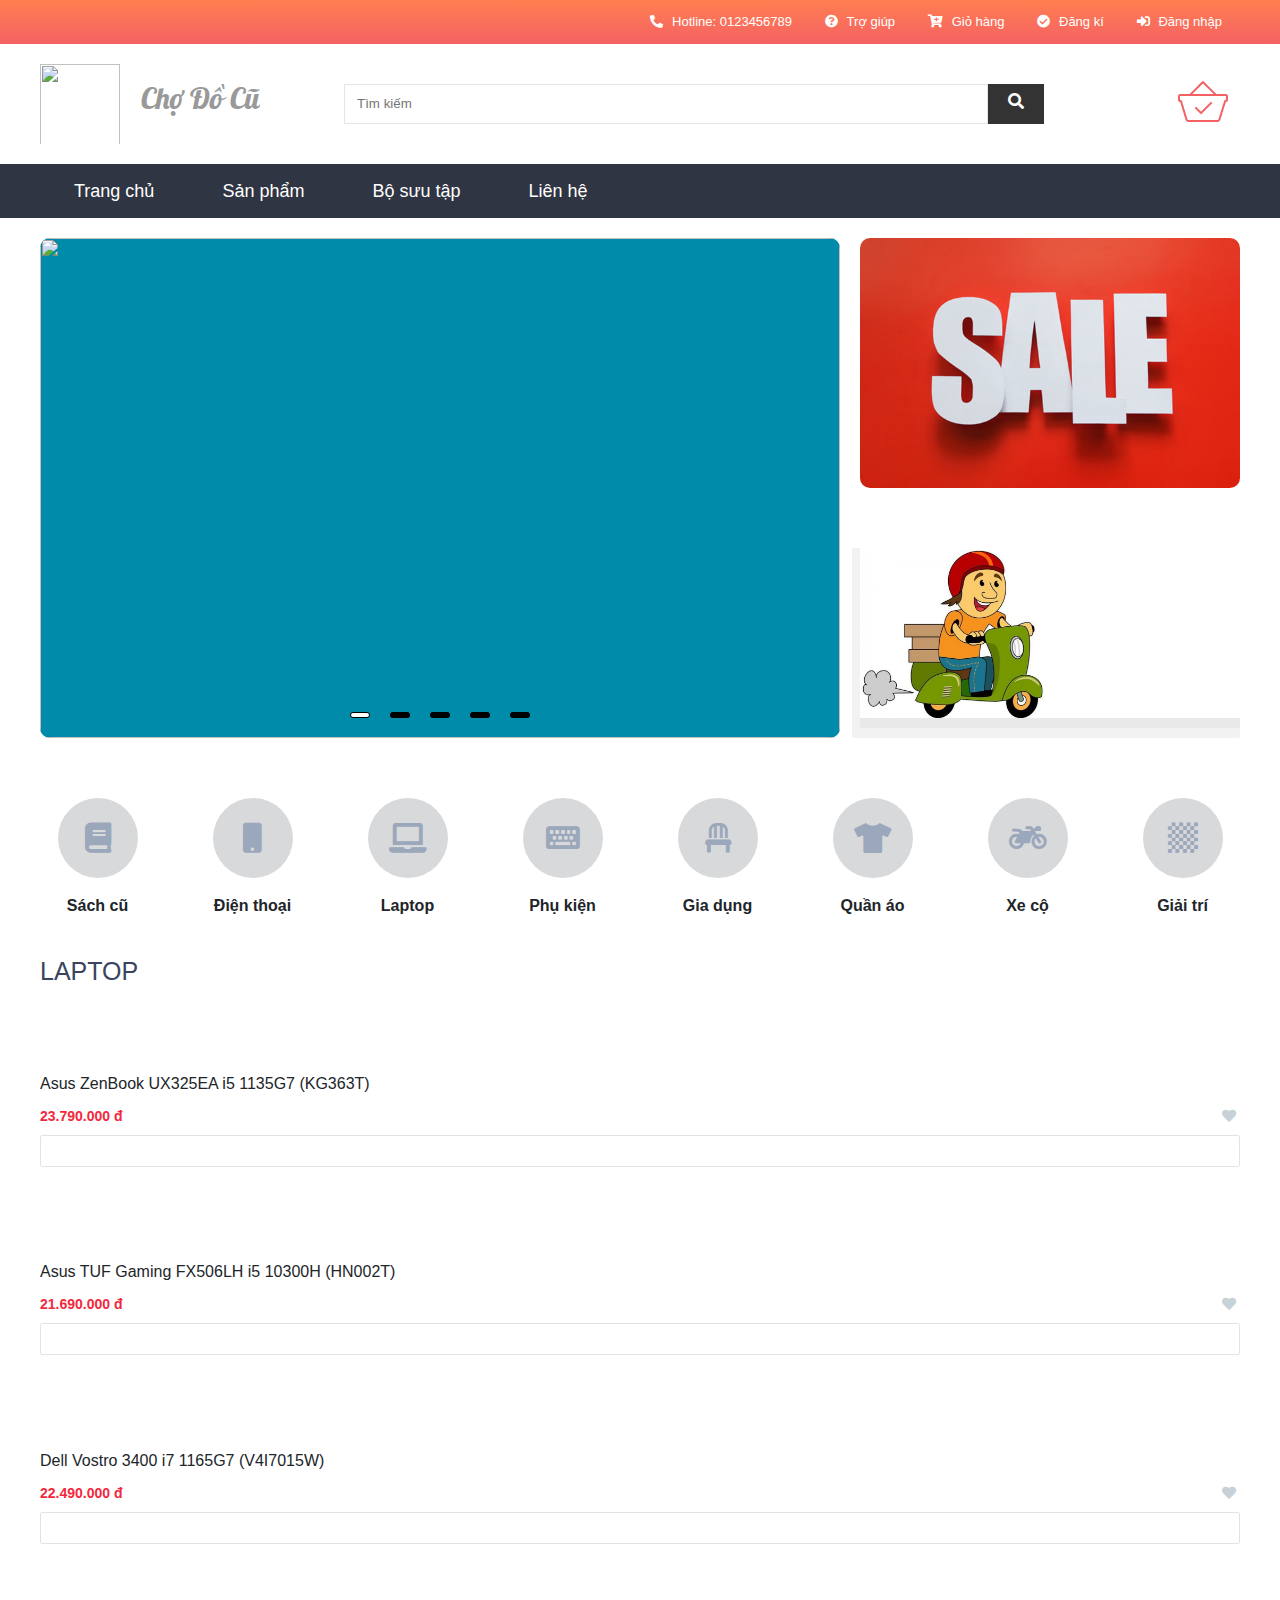
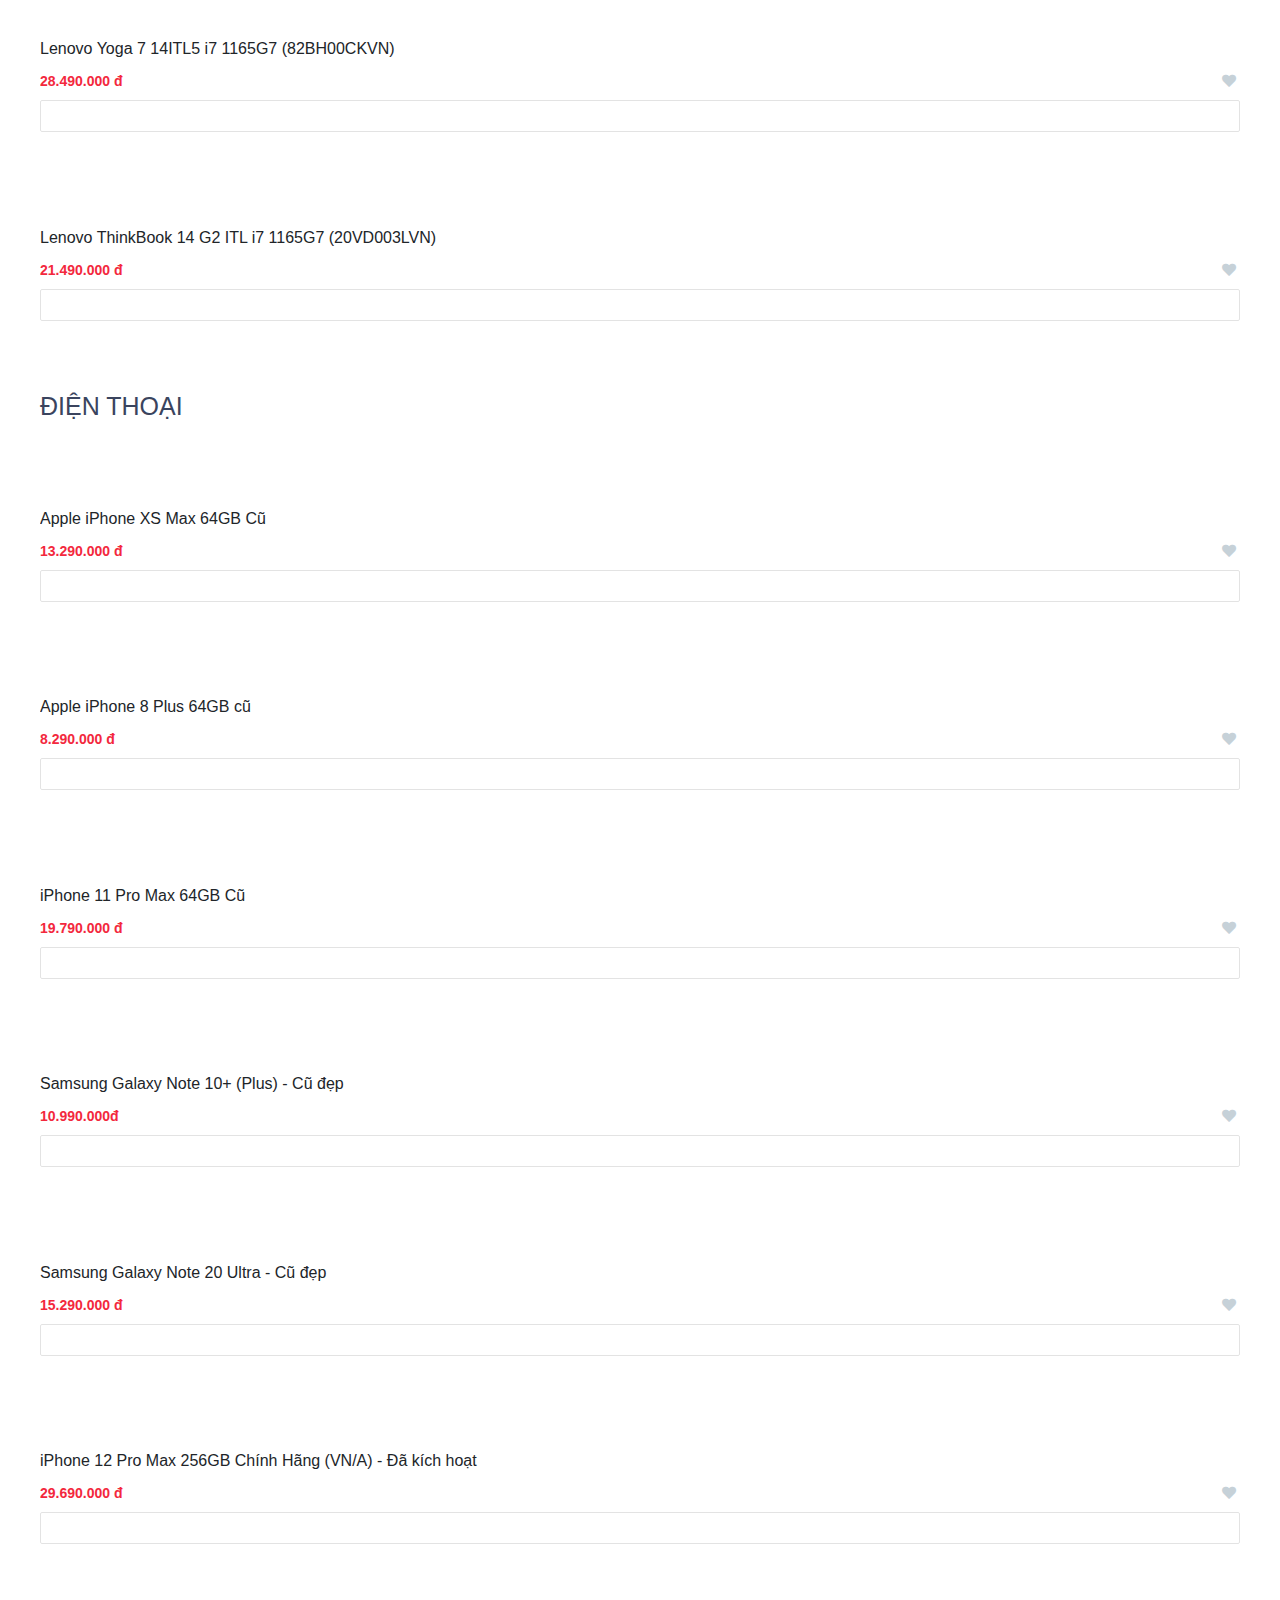
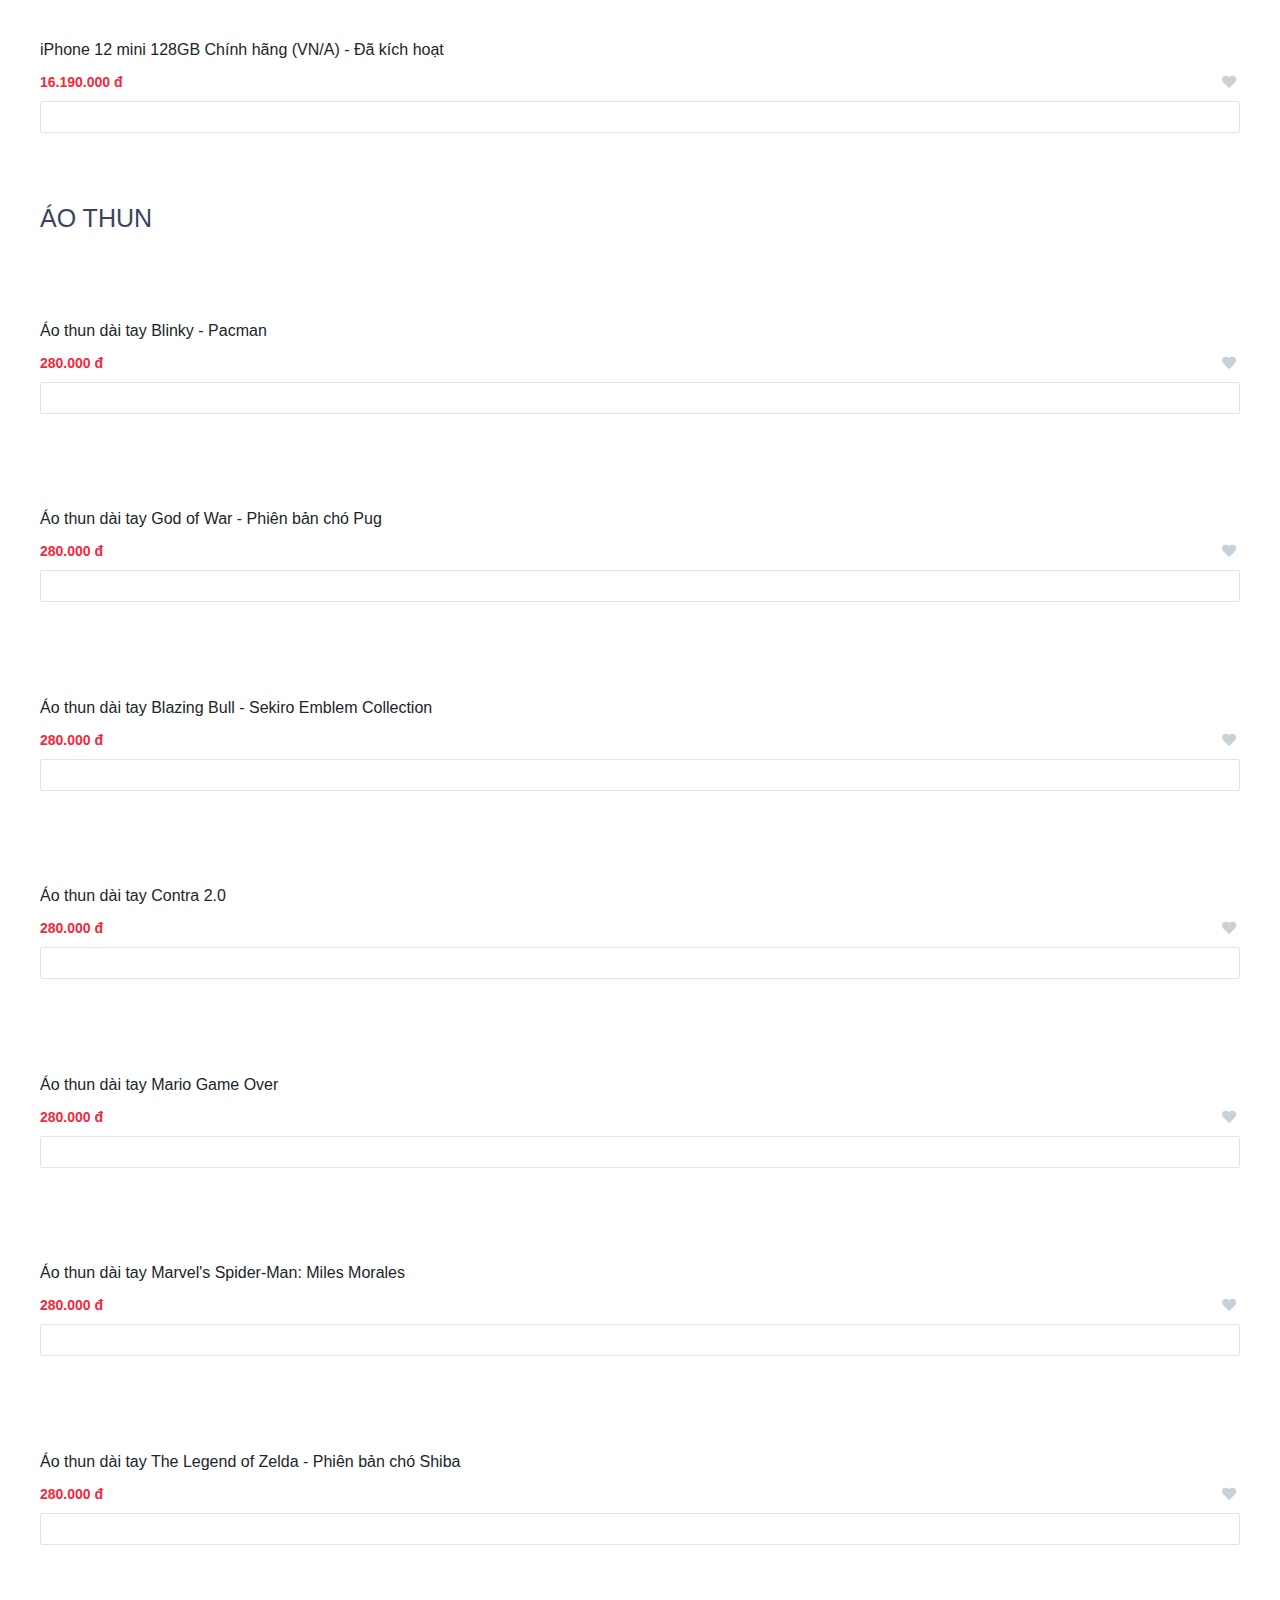
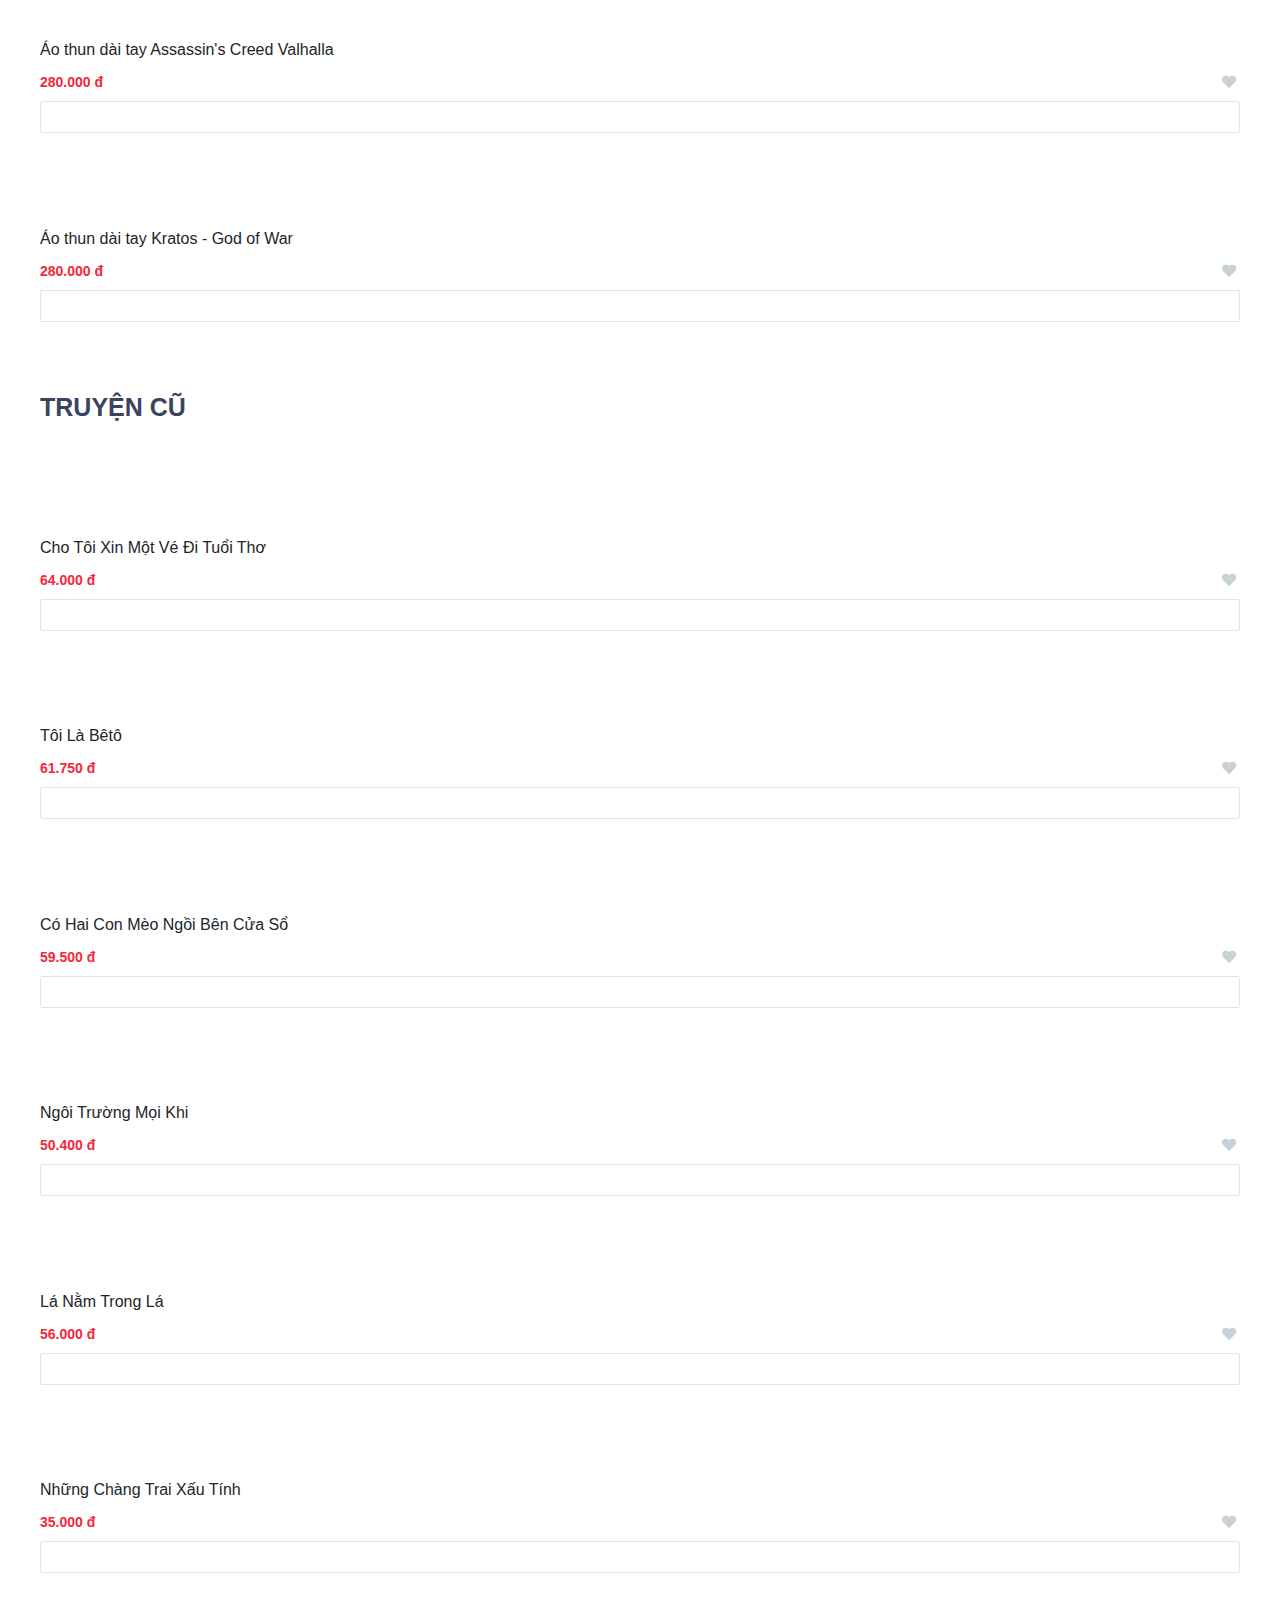
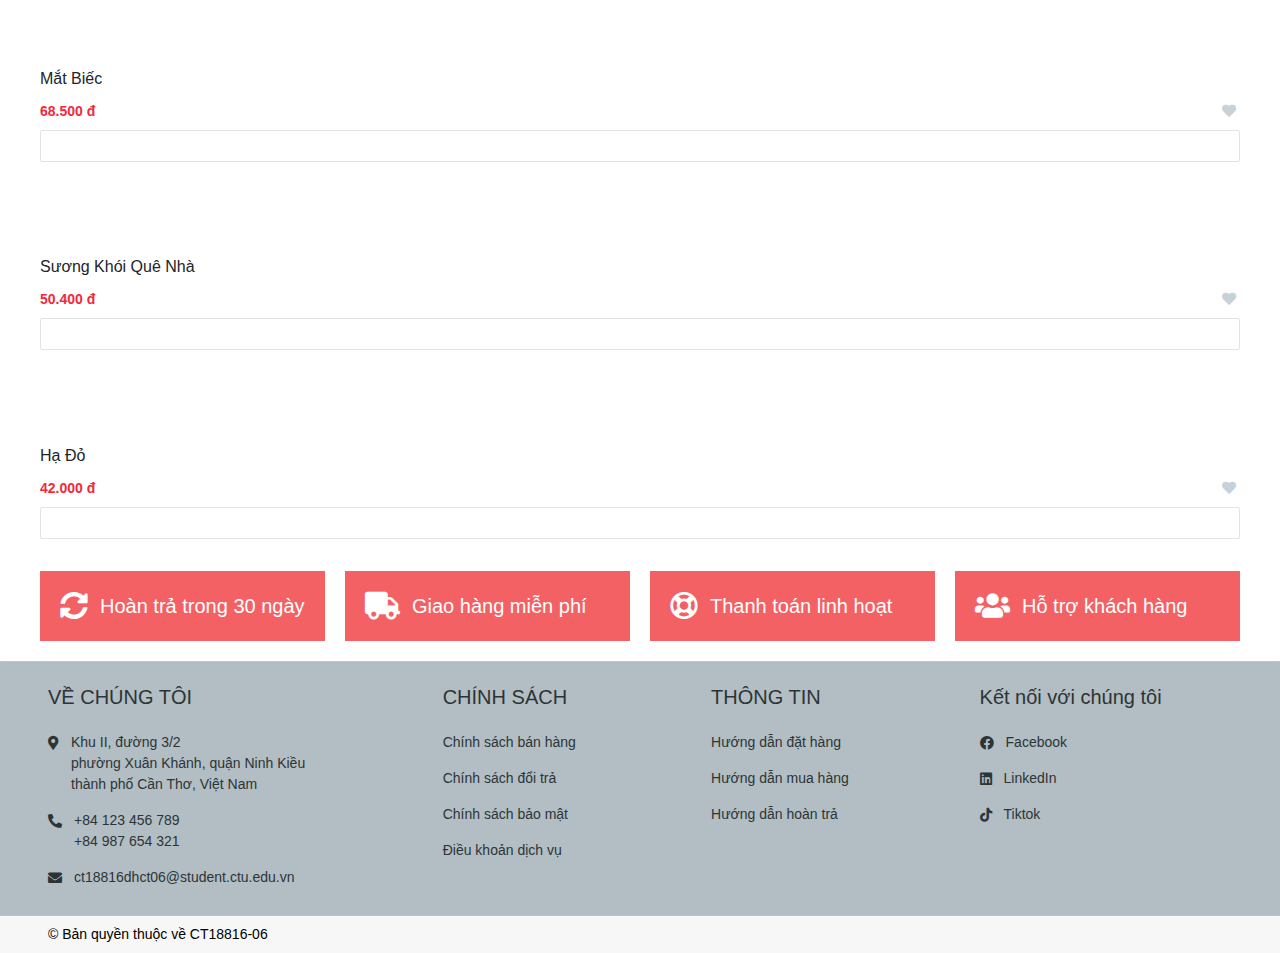
==== index.html @ df3076a7 "rename home.html" ====
<!DOCTYPE html>
<html lang="en">
    <head>
        <meta charset="UTF-8" />
        <meta http-equiv="X-UA-Compatible" content="IE=edge" />
        <meta name="viewport" content="width=device-width, initial-scale=1.0" />
        <!-- font -->
        <link
            rel="stylesheet"
            href="https://cdnjs.cloudflare.com/ajax/libs/font-awesome/5.15.1/css/all.min.css"
        />
        <link rel="preconnect" href="https://fonts.googleapis.com" />
        <link rel="preconnect" href="https://fonts.gstatic.com" crossorigin />
        <link rel="preconnect" href="https://fonts.googleapis.com" />
        <link rel="preconnect" href="https://fonts.gstatic.com" crossorigin />
        <link
            href="https://unpkg.com/boxicons@2.1.1/css/boxicons.min.css"
            rel="stylesheet"
        />
        <link
            href="https://fonts.googleapis.com/css2?family=Lobster&display=swap"
            rel="stylesheet"
        />

        <link rel="stylesheet" href="./css/home.css" />
        <link rel="stylesheet" href="./css/grid.css" />
        <link rel="stylesheet" href="./css/variable.css" />
        <link rel="stylesheet" href="./css/responsive.css" />
        <title>TRANG CHỦ</title>
    </head>
    <body>
        <div class="app">
            <div class="dropdowns">
                <div class="dropdow-overlay"></div>

                <div class="dropdow-body">
                    <div class="dropdowns-form">
                        <i class="far fa-user"></i>
                        <div>
                            <a href="./dangnhap.html">Đăng nhập</a>
                            <a href="./dangki.html">Đăng kí</a>
                        </div>
                    </div>
                    <div class="dropdowns-list">
                        <a href="./home.html" class="dropdowns-item"
                            >Trang chủ</a
                        >
                        <a href="#!" class="dropdowns-item">Sản phẩm</a>
                        <a href="#!" class="dropdowns-item">Bộ sưu tập</a>
                        <a href="#footer_id" class="dropdowns-item">Liên hệ</a>
                    </div>

                    <div class="dropdowns-footer">
                        <div class="dropdowns-footer-item">
                            <i class="fas fa-phone"></i>
                            <span>Gọi điện</span>
                        </div>
                        <div class="dropdowns-footer-item">
                            <i class="fab fa-facebook-messenger"></i>
                            <span>Nhắn tin</span>
                        </div>
                    </div>
                </div>
            </div>

            <header class="header">
                <div class="navbar">
                    <div class="container">
                        <div class="menu-mobile-icon">
                            <span></span>
                            <span></span>
                            <span></span>
                        </div>
                        <div class="navbar-content">
                            <a href="" class="navbar-item">
                                <i class="fas fa-phone-alt"></i>
                                <span> Hotline: 0123456789 </span>
                            </a>
                            <a href="" class="navbar-item">
                                <i class="fas fa-question-circle"></i>
                                <span>Trợ giúp</span>
                            </a>
                            <a href="./giohang.html" class="navbar-item">
                                <i class="fas fa-cart-plus"></i>
                                <span>Giỏ hàng</span>
                            </a>
                            <a href="./dangki.html" class="navbar-item">
                                <i class="fas fa-check-circle"></i>
                                <span>Đăng kí</span>
                            </a>
                            <a href="./dangnhap.html" class="navbar-item">
                                <i class="fas fa-sign-in-alt"></i>
                                <span>Đăng nhập</span>
                            </a>
                        </div>
                    </div>
                </div>
                <div class="container">
                    <div class="search">
                        <a href="home.html" class="logo">
                            <img src="./img/logo.jpg" alt="" />
                            <span>Chợ Đồ Cũ</span>
                        </a>
                        <div class="search-content">
                            <input type="text" placeholder="Tìm kiếm" />
                            <a href="home.html" class="search-icon">
                                <i class="fas fa-search"></i>
                            </a>
                        </div>
                        <a href="./giohang.html" class="cart"> </a>
                    </div>
                </div>
            </header>

            <div class="main">
                <div class="main-header">
                    <div class="container">
                        <div class="main-header-list">
                            <a href="#" class="main-header-item">Trang chủ</a>
                            <a href="#" class="main-header-item">Sản phẩm </a>
                            <a href="#" class="main-header-item">Bộ sưu tập</a>
                            <a href="#footer_id" class="main-header-item"
                                >Liên hệ</a
                            >
                        </div>
                    </div>
                </div>

                <div class="container slider">
                    <div class="slider-left">
                        <i class="fa fa-angle-left slider-prev"></i>
                        <ul class="slider-dots">
                            <li
                                class="slider-dots-item active"
                                data-index="0"
                            ></li>
                            <li class="slider-dots-item" data-index="1"></li>
                            <li class="slider-dots-item" data-index="2"></li>
                            <li class="slider-dots-item" data-index="3"></li>
                            <li class="slider-dots-item" data-index="4"></li>
                        </ul>

                        <div class="slider-wrapper">
                            <div class="slider-main">
                                <div class="slider-item">
                                    <img src="./img/sidebar.webp" alt="" />
                                </div>
                                <div class="slider-item">
                                    <img src="./img/slider1.jpg" alt="" />
                                </div>
                                <div class="slider-item">
                                    <img src="./img/slider6.jpg" alt="" />
                                </div>

                                <div class="slider-item">
                                    <img src="./img/slider3.jpg" alt="" />
                                </div>
                                <div class="slider-item">
                                    <img src="./img/slider4.jpg" alt="" />
                                </div>
                            </div>
                        </div>
                        <i class="fa fa-angle-right slider-next"></i>
                    </div>
                    <div class="slider-right">
                        <img
                            class="slider-right-item"
                            src="./img/slider5.jpg"
                            alt=""
                        />
                        <div class="slider-right-item">
                            <img src="./img/shipper.png" alt="" />
                        </div>
                    </div>
                </div>
                <div class="container">
                    <div class="category-list">
                        <div class="category-item">
                            <a href="#!" class="category-item-link">
                                <i class="category-item-icon fas fa-book"></i>
                            </a>
                            <span class="category-item-name">Sách cũ</span>
                        </div>
                        <div class="category-item">
                            <a href="#!" class="category-item-link">
                                <i
                                    class="category-item-icon fa fa-mobile"
                                    aria-hidden="true"
                                ></i>
                            </a>
                            <span class="category-item-name">Điện thoại</span>
                        </div>
                        <div class="category-item">
                            <a href="./danhmuc.html" class="category-item-link">
                                <i class="category-item-icon fas fa-laptop"></i>
                            </a>
                            <span class="category-item-name">Laptop</span>
                        </div>
                        <div class="category-item">
                            <a href="#!" class="category-item-link">
                                <i
                                    class="category-item-icon fas fa-keyboard"
                                ></i>
                            </a>
                            <span class="category-item-name">Phụ kiện</span>
                        </div>

                        <div class="category-item">
                            <a href="#!" class="category-item-link">
                                <i class="category-item-icon fas fa-chair"></i>
                            </a>
                            <span class="category-item-name">Gia dụng</span>
                        </div>
                        <div class="category-item">
                            <a href="#shirt" class="category-item-link">
                                <i class="category-item-icon fas fa-tshirt"></i>
                            </a>
                            <span class="category-item-name">Quần áo</span>
                        </div>
                        <div class="category-item">
                            <a href="#!" class="category-item-link">
                                <i
                                    class="category-item-icon fas fa-motorcycle"
                                ></i>
                            </a>
                            <span class="category-item-name">Xe cộ</span>
                        </div>
                        <div class="category-item">
                            <a href="#!" class="category-item-link">
                                <i
                                    class="
                                        category-item-icon
                                        fas
                                        fa-chess-board
                                    "
                                ></i>
                            </a>
                            <span class="category-item-name">Giải trí</span>
                        </div>
                    </div>

                    <div class="product">
                        <div class="pruduct-wrap" id="laptop">
                            <a href="./danhmuc.html" class="product-heading"
                                >Laptop</a
                            >
                            <div class="product-list row row-mobile">
                                <a
                                    href="./chitietsanpham.html"
                                    class="product-item col p-2-5 t-4 m-12"
                                >
                                    <img
                                        class="product-img"
                                        src="./img/asus1.jpg"
                                        alt=""
                                    />
                                    <div class="product-more">Xem thêm</div>
                                    <div class="product-content">
                                        <p class="product-name">
                                            Asus ZenBook UX325EA i5 1135G7
                                            (KG363T)
                                        </p>
                                        <span class="product-price">
                                            23.790.000 đ

                                            <span class="product-heart">
                                                <i class="fas fa-heart"></i>
                                            </span>
                                        </span>
                                    </div>

                                    <div class="product-buy">
                                        <div></div>
                                    </div>
                                </a>
                                <a
                                    href="#!"
                                    class="product-item col p-2-5 t-4 m-12"
                                >
                                    <img
                                        class="product-img"
                                        src="./img/asus2.jpg"
                                        alt=""
                                    />

                                    <div class="product-more">Xem thêm</div>
                                    <div class="product-content">
                                        <p class="product-name">
                                            Asus TUF Gaming FX506LH i5 10300H
                                            (HN002T)
                                        </p>
                                        <span class="product-price">
                                            21.690.000 đ

                                            <span class="product-heart">
                                                <i class="fas fa-heart"></i>
                                            </span>
                                        </span>
                                    </div>

                                    <div class="product-buy">
                                        <div></div>
                                    </div>
                                </a>

                                <a
                                    href="#!"
                                    class="product-item col p-2-5 t-4 m-12"
                                >
                                    <img
                                        class="product-img"
                                        src="./img/dell3.jpg"
                                        alt=""
                                    />

                                    <div class="product-more">Xem thêm</div>
                                    <div class="product-content">
                                        <p class="product-name">
                                            Dell Vostro 3400 i7 1165G7
                                            (V4I7015W)
                                        </p>
                                        <span class="product-price">
                                            22.490.000 đ

                                            <span class="product-heart">
                                                <i class="fas fa-heart"></i>
                                            </span>
                                        </span>
                                    </div>

                                    <div class="product-buy">
                                        <div></div>
                                    </div>
                                </a>
                                <a
                                    href="#!"
                                    class="product-item col p-2-5 t-4 m-12"
                                >
                                    <img
                                        class="product-img"
                                        src="./img/lnv1.jpg"
                                        alt=""
                                    />

                                    <div class="product-more">Xem thêm</div>
                                    <div class="product-content">
                                        <p class="product-name">
                                            Lenovo Yoga 7 14ITL5 i7 1165G7
                                            (82BH00CKVN)
                                        </p>
                                        <span class="product-price">
                                            28.490.000 đ

                                            <span class="product-heart">
                                                <i class="fas fa-heart"></i>
                                            </span>
                                        </span>
                                    </div>

                                    <div class="product-buy">
                                        <div></div>
                                    </div>
                                </a>
                                <a
                                    href="#!"
                                    class="product-item col p-2-5 t-4 m-12"
                                >
                                    <img
                                        class="product-img"
                                        src="./img/lnv2.jpg"
                                        alt=""
                                    />

                                    <div class="product-more">Xem thêm</div>
                                    <div class="product-content">
                                        <p class="product-name">
                                            Lenovo ThinkBook 14 G2 ITL i7 1165G7
                                            (20VD003LVN)
                                        </p>
                                        <span class="product-price">
                                            21.490.000 đ

                                            <span class="product-heart">
                                                <i class="fas fa-heart"></i>
                                            </span>
                                        </span>
                                    </div>

                                    <div class="product-buy">
                                        <div></div>
                                    </div>
                                </a>
                            </div>
                        </div>
                        <div class="pruduct-wrap" id="smartphone">
                            <a href="#!" class="product-heading">Điện thoại</a>
                            <div class="product-list row row-mobile">
                                <a
                                    href="#!"
                                    class="product-item col p-2-5 t-4 m-12"
                                >
                                    <img
                                        class="product-img"
                                        src="./img/dt1.jpg"
                                        alt=""
                                    />
                                    <div class="product-more">Xem thêm</div>
                                    <div class="product-content">
                                        <p class="product-name">
                                            Apple iPhone XS Max 64GB Cũ
                                        </p>
                                        <span class="product-price">
                                            13.290.000 đ

                                            <span class="product-heart">
                                                <i class="fas fa-heart"></i>
                                            </span>
                                        </span>
                                    </div>

                                    <div class="product-buy">
                                        <div></div>
                                    </div>
                                </a>
                                <a
                                    href="#!"
                                    class="product-item col p-2-5 t-4 m-12"
                                >
                                    <img
                                        class="product-img"
                                        src="./img/dt2.jpg"
                                        alt=""
                                    />

                                    <div class="product-more">Xem thêm</div>
                                    <div class="product-content">
                                        <p class="product-name">
                                            Apple iPhone 8 Plus 64GB cũ
                                        </p>
                                        <span class="product-price">
                                            8.290.000 đ

                                            <span class="product-heart">
                                                <i class="fas fa-heart"></i>
                                            </span>
                                        </span>
                                    </div>
                                    <div class="product-buy">
                                        <div></div>
                                    </div>
                                </a>
                                <a
                                    href="#!"
                                    class="product-item col p-2-5 t-4 m-12"
                                >
                                    <img
                                        class="product-img"
                                        src="./img/dt3.webp"
                                        alt=""
                                    />

                                    <div class="product-more">Xem thêm</div>
                                    <div class="product-content">
                                        <p class="product-name">
                                            iPhone 11 Pro Max 64GB Cũ
                                        </p>
                                        <span class="product-price">
                                            19.790.000 đ

                                            <span class="product-heart">
                                                <i class="fas fa-heart"></i>
                                            </span>
                                        </span>
                                    </div>

                                    <div class="product-buy">
                                        <div></div>
                                    </div>
                                </a>
                                <a
                                    href="#!"
                                    class="product-item col p-2-5 t-4 m-12"
                                >
                                    <img
                                        class="product-img"
                                        src="./img/dt4.png"
                                        alt=""
                                    />

                                    <div class="product-more">Xem thêm</div>
                                    <div class="product-content">
                                        <p class="product-name">
                                            Samsung Galaxy Note 10+ (Plus) - Cũ
                                            đẹp
                                        </p>
                                        <span class="product-price">
                                            10.990.000đ

                                            <span class="product-heart">
                                                <i class="fas fa-heart"></i>
                                            </span>
                                        </span>
                                    </div>

                                    <div class="product-buy">
                                        <div></div>
                                    </div>
                                </a>
                                <a
                                    href="#!"
                                    class="product-item col p-2-5 t-4 m-12"
                                >
                                    <img
                                        class="product-img"
                                        src="./img/dt5.jpg"
                                        alt=""
                                    />

                                    <div class="product-more">Xem thêm</div>
                                    <div class="product-content">
                                        <p class="product-name">
                                            Samsung Galaxy Note 20 Ultra - Cũ
                                            đẹp
                                        </p>
                                        <span class="product-price">
                                            15.290.000 đ

                                            <span class="product-heart">
                                                <i class="fas fa-heart"></i>
                                            </span>
                                        </span>
                                    </div>

                                    <div class="product-buy">
                                        <div></div>
                                    </div>
                                </a>

                                <a
                                    href="#!"
                                    class="product-item col p-2-5 t-4 m-12"
                                >
                                    <img
                                        class="product-img"
                                        src="./img/dt6.webp"
                                        alt=""
                                    />

                                    <div class="product-more">Xem thêm</div>
                                    <div class="product-content">
                                        <p class="product-name">
                                            iPhone 12 Pro Max 256GB Chính Hãng
                                            (VN/A) - Đã kích hoạt
                                        </p>
                                        <span class="product-price">
                                            29.690.000 đ

                                            <span class="product-heart">
                                                <i class="fas fa-heart"></i>
                                            </span>
                                        </span>
                                    </div>

                                    <div class="product-buy">
                                        <div></div>
                                    </div>
                                </a>
                                <a
                                    href="#!"
                                    class="product-item col p-2-5 t-4 m-12"
                                >
                                    <img
                                        class="product-img"
                                        src="./img/dt7.jpg"
                                        alt=""
                                    />

                                    <div class="product-more">Xem thêm</div>
                                    <div class="product-content">
                                        <p class="product-name">
                                            iPhone 12 mini 128GB Chính hãng
                                            (VN/A) - Đã kích hoạt
                                        </p>
                                        <span class="product-price">
                                            16.190.000 đ

                                            <span class="product-heart">
                                                <i class="fas fa-heart"></i>
                                            </span>
                                        </span>
                                    </div>

                                    <div class="product-buy">
                                        <div></div>
                                    </div>
                                </a>
                            </div>
                        </div>
                        <div class="pruduct-wrap" id="shirt">
                            <a href="#!" class="product-heading">Áo thun</a>
                            <div class="product-list row row-mobile">
                                <a
                                    href="#!"
                                    class="product-item col p-2-5 t-4 m-12"
                                >
                                    <img
                                        class="product-img"
                                        src="./img/ao1.jpg"
                                        alt=""
                                    />
                                    <div class="product-more">Xem thêm</div>
                                    <div class="product-content">
                                        <p class="product-name">
                                            Áo thun dài tay Blinky - Pacman
                                        </p>
                                        <span class="product-price">
                                            280.000 đ

                                            <span class="product-heart">
                                                <i class="fas fa-heart"></i>
                                            </span>
                                        </span>
                                    </div>

                                    <div class="product-buy">
                                        <div></div>
                                    </div>
                                </a>
                                <a
                                    href="#!"
                                    class="product-item col p-2-5 t-4 m-12"
                                >
                                    <img
                                        class="product-img"
                                        src="./img/ao2.jpg"
                                        alt=""
                                    />

                                    <div class="product-more">Xem thêm</div>
                                    <div class="product-content">
                                        <p class="product-name">
                                            Áo thun dài tay God of War - Phiên
                                            bản chó Pug
                                        </p>
                                        <span class="product-price">
                                            280.000 đ

                                            <span class="product-heart">
                                                <i class="fas fa-heart"></i>
                                            </span>
                                        </span>
                                    </div>

                                    <div class="product-buy">
                                        <div></div>
                                    </div>
                                </a>
                                <a
                                    href="#!"
                                    class="product-item col p-2-5 t-4 m-12"
                                >
                                    <img
                                        class="product-img"
                                        src="./img/ao3.jpg"
                                        alt=""
                                    />

                                    <div class="product-more">Xem thêm</div>
                                    <div class="product-content">
                                        <p class="product-name">
                                            Áo thun dài tay Blazing Bull -
                                            Sekiro Emblem Collection
                                        </p>
                                        <span class="product-price">
                                            280.000 đ

                                            <span class="product-heart">
                                                <i class="fas fa-heart"></i>
                                            </span>
                                        </span>
                                    </div>

                                    <div class="product-buy">
                                        <div></div>
                                    </div>
                                </a>
                                <a
                                    href="#!"
                                    class="product-item col p-2-5 t-4 m-12"
                                >
                                    <img
                                        class="product-img"
                                        src="./img/ao4.jpg"
                                        alt=""
                                    />

                                    <div class="product-more">Xem thêm</div>
                                    <div class="product-content">
                                        <p class="product-name">
                                            Áo thun dài tay Contra 2.0
                                        </p>
                                        <span class="product-price">
                                            280.000 đ

                                            <span class="product-heart">
                                                <i class="fas fa-heart"></i>
                                            </span>
                                        </span>
                                    </div>

                                    <div class="product-buy">
                                        <div></div>
                                    </div>
                                </a>
                                <a
                                    href="#!"
                                    class="product-item col p-2-5 t-4 m-12"
                                >
                                    <img
                                        class="product-img"
                                        src="./img/ao5.jpg"
                                        alt=""
                                    />

                                    <div class="product-more">Xem thêm</div>
                                    <div class="product-content">
                                        <p class="product-name">
                                            Áo thun dài tay Mario Game Over
                                        </p>
                                        <span class="product-price">
                                            280.000 đ

                                            <span class="product-heart">
                                                <i class="fas fa-heart"></i>
                                            </span>
                                        </span>
                                    </div>
                                    <div class="product-buy">
                                        <div></div>
                                    </div>
                                </a>

                                <a
                                    href="#!"
                                    class="product-item col p-2-5 t-4 m-12"
                                >
                                    <img
                                        class="product-img"
                                        src="./img/ao7.jpg"
                                        alt=""
                                    />

                                    <div class="product-more">Xem thêm</div>
                                    <div class="product-content">
                                        <p class="product-name">
                                            Áo thun dài tay Marvel's Spider-Man:
                                            Miles Morales
                                        </p>
                                        <span class="product-price">
                                            280.000 đ

                                            <span class="product-heart">
                                                <i class="fas fa-heart"></i>
                                            </span>
                                        </span>
                                    </div>

                                    <div class="product-buy">
                                        <div></div>
                                    </div>
                                </a>
                                <a
                                    href="#!"
                                    class="product-item col p-2-5 t-4 m-12"
                                >
                                    <img
                                        class="product-img"
                                        src="./img/ao8.jpg"
                                        alt=""
                                    />

                                    <div class="product-more">Xem thêm</div>
                                    <div class="product-content">
                                        <p class="product-name">
                                            Áo thun dài tay The Legend of Zelda
                                            - Phiên bản chó Shiba
                                        </p>
                                        <span class="product-price">
                                            280.000 đ

                                            <span class="product-heart">
                                                <i class="fas fa-heart"></i>
                                            </span>
                                        </span>
                                    </div>
                                    <div class="product-buy">
                                        <div></div>
                                    </div>
                                </a>
                                <a
                                    href="#!"
                                    class="product-item col p-2-5 t-4 m-12"
                                >
                                    <img
                                        class="product-img"
                                        src="./img/ao9.jpg"
                                        alt=""
                                    />

                                    <div class="product-more">Xem thêm</div>
                                    <div class="product-content">
                                        <p class="product-name">
                                            Áo thun dài tay Assassin's Creed
                                            Valhalla
                                        </p>
                                        <span class="product-price">
                                            280.000 đ

                                            <span class="product-heart">
                                                <i class="fas fa-heart"></i>
                                            </span>
                                        </span>
                                    </div>

                                    <div class="product-buy">
                                        <div></div>
                                    </div>
                                </a>
                                <a
                                    href="#!"
                                    class="product-item col p-2-5 t-4 m-12"
                                >
                                    <img
                                        class="product-img"
                                        src="./img/ao10.jpg"
                                        alt=""
                                    />

                                    <div class="product-more">Xem thêm</div>
                                    <div class="product-content">
                                        <p class="product-name">
                                            Áo thun dài tay Kratos - God of War
                                        </p>
                                        <span class="product-price">
                                            280.000 đ

                                            <span class="product-heart">
                                                <i class="fas fa-heart"></i>
                                            </span>
                                        </span>
                                    </div>
                                    <div class="product-buy">
                                        <div></div>
                                    </div>
                                </a>
                            </div>
                        </div>
                        <div class="pruduct-wrap" id="book">
                            <h1 class="product-heading">Truyện cũ</h1>
                            <div class="product-list row row-mobile">
                                <a
                                    href="#!"
                                    class="product-item col p-2-5 t-4 m-12"
                                >
                                    <img
                                        class="product-img"
                                        src="./img/sach1.webp"
                                        alt=""
                                    />

                                    <div class="product-more">Xem thêm</div>
                                    <div class="product-content">
                                        <p class="product-name">
                                            Cho Tôi Xin Một Vé Đi Tuổi Thơ
                                        </p>
                                        <span class="product-price">
                                            64.000 đ

                                            <span class="product-heart">
                                                <i class="fas fa-heart"></i>
                                            </span>
                                        </span>
                                    </div>

                                    <div class="product-buy">
                                        <div></div>
                                    </div>
                                </a>

                                <a
                                    href="#!"
                                    class="product-item col p-2-5 t-4 m-12"
                                >
                                    <img
                                        class="product-img"
                                        src="./img/sach2.webp"
                                        alt=""
                                    />

                                    <div class="product-more">Xem thêm</div>
                                    <div class="product-content">
                                        <p class="product-name">Tôi Là Bêtô</p>
                                        <span class="product-price">
                                            61.750 đ

                                            <span class="product-heart">
                                                <i class="fas fa-heart"></i>
                                            </span>
                                        </span>
                                    </div>
                                    <div class="product-buy">
                                        <div></div>
                                    </div>
                                </a>
                                <a
                                    href="#!"
                                    class="product-item col p-2-5 t-4 m-12"
                                >
                                    <img
                                        class="product-img"
                                        src="./img/sach3.webp"
                                        alt=""
                                    />

                                    <div class="product-more">Xem thêm</div>
                                    <div class="product-content">
                                        <p class="product-name">
                                            Có Hai Con Mèo Ngồi Bên Cửa Sổ
                                        </p>
                                        <span class="product-price">
                                            59.500 đ

                                            <span class="product-heart">
                                                <i class="fas fa-heart"></i>
                                            </span>
                                        </span>
                                    </div>
                                    <div class="product-buy">
                                        <div></div>
                                    </div>
                                </a>
                                <a
                                    href="#!"
                                    class="product-item col p-2-5 t-4 m-12"
                                >
                                    <img
                                        class="product-img"
                                        src="./img/sach5.webp"
                                        alt=""
                                    />

                                    <div class="product-more">Xem thêm</div>
                                    <div class="product-content">
                                        <p class="product-name">
                                            Ngôi Trường Mọi Khi
                                        </p>
                                        <span class="product-price">
                                            50.400 đ

                                            <span class="product-heart">
                                                <i class="fas fa-heart"></i>
                                            </span>
                                        </span>
                                    </div>

                                    <div class="product-buy">
                                        <div></div>
                                    </div>
                                </a>
                                <a
                                    href="#!"
                                    class="product-item col p-2-5 t-4 m-12"
                                >
                                    <img
                                        class="product-img"
                                        src="./img/sach6.webp"
                                        alt=""
                                    />

                                    <div class="product-more">Xem thêm</div>
                                    <div class="product-content">
                                        <p class="product-name">
                                            Lá Nằm Trong Lá
                                        </p>
                                        <span class="product-price">
                                            56.000 đ

                                            <span class="product-heart">
                                                <i class="fas fa-heart"></i>
                                            </span>
                                        </span>
                                    </div>

                                    <div class="product-buy">
                                        <div></div>
                                    </div>
                                    <a
                                        href="#!"
                                        class="product-item col p-2-5 t-4 m-12"
                                    >
                                        <img
                                            class="product-img"
                                            src="./img/sach7.webp"
                                            alt=""
                                        />
                                        <div class="product-more">Xem thêm</div>
                                        <div class="product-content">
                                            <p class="product-name">
                                                Những Chàng Trai Xấu Tính
                                            </p>
                                            <span class="product-price">
                                                35.000 đ

                                                <span class="product-heart">
                                                    <i class="fas fa-heart"></i>
                                                </span>
                                            </span>
                                        </div>

                                        <div class="product-buy">
                                            <div></div>
                                        </div>
                                    </a>
                                    <a
                                        href="#!"
                                        class="product-item col p-2-5 t-4 m-12"
                                    >
                                        <img
                                            class="product-img"
                                            src="./img/sach8.webp"
                                            alt=""
                                        />

                                        <div class="product-more">Xem thêm</div>
                                        <div class="product-content">
                                            <p class="product-name">Mắt Biếc</p>
                                            <span class="product-price">
                                                68.500 đ

                                                <span class="product-heart">
                                                    <i class="fas fa-heart"></i>
                                                </span>
                                            </span>
                                        </div>

                                        <div class="product-buy">
                                            <div></div>
                                        </div>
                                    </a>
                                    <a
                                        href="#!"
                                        class="product-item col p-2-5 t-4 m-12"
                                    >
                                        <img
                                            class="product-img"
                                            src="./img/sach9.webp"
                                            alt=""
                                        />

                                        <div class="product-more">Xem thêm</div>
                                        <div class="product-content">
                                            <p class="product-name">
                                                Sương Khói Quê Nhà
                                            </p>
                                            <span class="product-price">
                                                50.400 đ

                                                <span class="product-heart">
                                                    <i class="fas fa-heart"></i>
                                                </span>
                                            </span>
                                        </div>

                                        <div class="product-buy">
                                            <div></div>
                                        </div>
                                    </a>
                                    <a
                                        href="#!"
                                        class="product-item col p-2-5 t-4 m-12"
                                    >
                                        <img
                                            class="product-img"
                                            src="./img/sach10.webp"
                                            alt=""
                                        />

                                        <div class="product-more">Xem thêm</div>
                                        <div class="product-content">
                                            <p class="product-name">Hạ Đỏ</p>
                                            <span class="product-price">
                                                42.000 đ

                                                <span class="product-heart">
                                                    <i class="fas fa-heart"></i>
                                                </span>
                                            </span>
                                        </div>

                                        <div class="product-buy">
                                            <div></div>
                                        </div>
                                    </a>
                                </a>
                            </div>
                        </div>
                    </div>
                </div>
            </div>

            <div class="container">
                <div class="sale-box">
                    <div class="sale-block">
                        <i class="fas fa-sync-alt"></i>
                        <span>Hoàn trả trong 30 ngày</span>
                    </div>
                    <div class="sale-block">
                        <i class="fas fa-truck"></i>
                        <span>Giao hàng miễn phí</span>
                    </div>
                    <div class="sale-block">
                        <i class="far fa-life-ring"></i>
                        <span>Thanh toán linh hoạt</span>
                    </div>
                    <div class="sale-block">
                        <i class="fas fa-users"></i>
                        <span>Hỗ trợ khách hàng</span>
                    </div>
                </div>
            </div>

            <footer class="footer" id="footer_id">
                <div class="container">
                    <div class="footer-wrap">
                        <div class="footer-main">
                            <h1 class="footer-heading">VỀ CHÚNG TÔI</h1>
                            <div class="footer-content">
                                <i class="fas fa-map-marker-alt"></i>
                                <p>
                                    Khu II, đường 3/2 <br />
                                    phường Xuân Khánh, quận Ninh Kiều <br />
                                    thành phố Cần Thơ, Việt Nam
                                </p>
                            </div>
                            <div class="footer-content">
                                <i class="fas fa-phone-alt"></i>
                                <p>
                                    +84 123 456 789<br />
                                    +84 987 654 321
                                </p>
                            </div>
                            <div class="footer-content">
                                <i class="fas fa-envelope"></i>
                                <p>ct18816dhct06@student.ctu.edu.vn</p>
                            </div>
                        </div>
                        <div class="footer-main">
                            <h1 class="footer-heading">CHÍNH SÁCH</h1>
                            <div class="footer-content">
                                <p>Chính sách bán hàng</p>
                            </div>
                            <div class="footer-content">
                                <p>Chính sách đổi trả</p>
                            </div>
                            <div class="footer-content">
                                <p>Chính sách bảo mật</p>
                            </div>
                            <div class="footer-content">
                                <p>Điều khoản dịch vụ</p>
                            </div>
                        </div>
                        <div class="footer-main">
                            <h1 class="footer-heading">THÔNG TIN</h1>
                            <div class="footer-content">
                                <p>Hướng dẫn đặt hàng</p>
                            </div>
                            <div class="footer-content">
                                <p>Hướng dẫn mua hàng</p>
                            </div>
                            <div class="footer-content">
                                <p>Hướng dẫn hoàn trả</p>
                            </div>
                        </div>
                        <div class="footer-main">
                            <h1 class="footer-heading">
                                Kết nối với chúng tôi
                            </h1>
                            <div class="footer-content">
                                <i class="footer-icon-4 fab fa-facebook"></i>
                                <p>Facebook</p>
                            </div>
                            <div class="footer-content">
                                <i class="footer-icon-4 fab fa-linkedin"></i>
                                <p>LinkedIn</p>
                            </div>
                            <div class="footer-content">
                                <i class="footer-icon-4 fab fa-tiktok"></i>
                                <p>Tiktok</p>
                            </div>
                        </div>
                    </div>
                </div>
            </footer>

            <div class="note">
                <div class="container">
                    <p>© Bản quyền thuộc về CT18816-06</p>
                </div>
            </div>
        </div>
        <a class="return-home" href="#">
            <i class="fa fa-angle-up"></i>
        </a>
    </body>
    <script src="./js/slider.js"></script>
    <script src="./js/main.js"></script>
    <script src="./js/dathang.js"></script>
</html>
---- css/home.css ----
* {
    box-sizing: border-box;
}

body {
    margin: 0;
}

html {
    font-size: 62.5%;
    line-height: 1.5;
    font-family: Arial, Helvetica, sans-serif;
    scroll-behavior: smooth;
    -webkit-tap-highlight-color: transparent;
}

.container {
    width: 1200px;
    max-width: 100%;
    margin: 0 auto;
}


/* NAVBAR */
.navbar {
    background-image: linear-gradient(#ff7f50, #f46164);
}

.navbar-content {
    width: fit-content;
    margin-left: auto;
}

.navbar-item {
    display: inline-block;
    width: fit-content;
    padding: 12px;
    text-decoration: none;
    transition: background-color 0.25s linear;
}

.navbar-item:hover {
    background-color: rgba(0, 0, 0, 0.2);
    cursor: pointer;
}

.navbar-item span,
.navbar-item i {
    font-size: 1.3rem;
    color: #fff;
    padding-right: 6px;
}

.navbar-item-registration{
    padding-top: 0;
    padding-bottom: 0;
    pointer-events:none;
}

.user-avt{
    margin-right: 2px;
    position: relative;
    top: 5px;
    width: 20px;
    height: 20px; 
    border-radius: 100rem;
}

.navbar-item-registration .user-name{
    color: #2c3e50;
    font-weight: bold;
}

.navbar-item:nth-child(5) .icon-login{
    position: relative;
    top: 2px;
}

/* SEARCH */
.search {
    display: flex;
    justify-content: space-between;
    align-items: center;
    padding: 20px 0;
}
.logo {
    display: flex;
    justify-content: space-between;
    text-decoration: none;
    width: 220px;
    height: 80px;
    overflow: hidden;
    
}
.logo img {
    width: 80px;
    height: 104%;
    position: relative;
    animation: goLogo 3s ease-in-out infinite;
}

.logo span {
    font-size: 3rem;
    font-weight: 300;
    font-family: 'Lobster', cursive;
    color: #999;
    margin-top: 12px;
}
.search-content {
    width: 700px;
    display: flex;
    align-items: center;
}

.search-content input {
    flex: 1;
    height: 40px;
    padding: 0;
    padding-left: 12px;
    outline: none;
    border: 1px solid rgba(0, 0, 0, 0.1);
}

.search-icon {
    display: inline-block;
    min-height: 40px;
    padding: 0 20px;
    line-height: 4rem;
    background-color: rgba(0, 0, 0, 0.8);
}

.search-icon i {
    font-size: 1.6rem;
    color: #fff;
}

.cart {
    background-image: url(../img/cart.png);
    background-size: contain;
    width: 50px;
    height: 50px;
    margin-left: 50px;
    margin-right: 12px;
}

/* SLIDER */
.slider {
    display: flex;
    padding: 20px 0;
    gap: 20px;
}

.slider-left {
    max-width: 800px;
    position: relative;
    overflow: hidden;
}

.slider-prev,
.slider-next {
    --position-transfer: -50px;
    position: absolute;
    top: 50%;
    display: flex !important;
    align-items: center;
    justify-content: center;
    font-size: 20px;
    width: 40px;
    height: 40px;
    color: #000;
    background-color: rgb(235, 235, 235);
    opacity: 0.7;
    box-shadow: 0 0 4px 4px rgba(0, 0, 0, 0.05);
    border-radius: 100rem;
    z-index: 2;
    user-select: none;
    cursor: pointer;
    transition: all 0.3s linear;
}

.slider-prev {
    left: var(--position-transfer);
}

.slider-next {
    right: var(--position-transfer);
}

.slider-left:hover .slider-next,
.slider-left:hover .slider-prev {
    --position-transfer: 17px;
}

.slider-dots {
    position: absolute;
    bottom: 20px;
    right: 50%;
    transform: translateX(50%);
    margin: 0;
    padding-left: 0;
    display: flex;
    z-index: 5;
    gap: 20px;
}

.slider-dots-item {
    list-style: none;
    width: 20px;
    height: 6px;
    border-radius: 100rem;
    background-color: #000;
    cursor: pointer;
    transition: background-color 0.5s linear;
}

.slider-dots-item.active {
    background-color: #fff;
    border: 1px solid #000;
}

.slider-wrapper {
    position: relative;
    width: 100%;
    height: 500px;
    overflow: hidden;
    display: flex;
    border-radius: 10px;
}

.slider-main {
    position: relative;
    display: flex;
    transition: transform 0.4s linear;
}

.slider-item {
    width: 100%;
    height: 100%;
    flex: 1 0 100%;
    background-color: #018baa;
}

.slider-item img {
    width: 100%;
    height: 100%;
    object-fit: fill;
}

.slider-right {
    flex: 1;
    display: flex;
    justify-content: space-between;
    flex-direction: column;
}

.slider-right-item {
    width: 100%;
    border-radius: 10px;
    position: relative;
    overflow: hidden;
}

.slider-right-item:nth-child(1) {
    height: 50%;
}

.slider-right-item:nth-child(2) {
    height: 38%;
    border-bottom: 20px ridge rgba(0, 0, 0, 0.05);
    box-shadow: -8px 0 0 rgba(0, 0, 0, 0.05);
    border-radius: 2px;
}

.slider-right-item > img {
    position: absolute;
    bottom: -1px;
    left: 0;
    height: auto;
    width: 49%;
    object-fit: contain;
    animation: go ease-in 9s infinite;
}

/* MAIN */
.main-header {
    background-color: #2f3542;
}

.main-header-list {
    margin: 0;
    display: flex;
    align-items: center;
}

.main-header-item {
    list-style: none;
    font-size: 1.8rem;
    line-height: 2rem;
    color: #fff;
    padding: 17px 34px;
    cursor: pointer;
    text-decoration: none;
    transition: background-color 0.2s linear;
}

.main-header-item:hover {
    background-color: #018baa;
}

/* CATEGORY */
.category-list {
    margin-top: 40px;
    display: grid;
    grid-template-columns: repeat(8, 1fr);
    gap: 0 40px;
}

.category-item {
    height: fit-content;
    display: flex;
    flex-direction: column;
    justify-items: center;
    align-items: center;
}

.category-item-link {
    --category-item: 80px;
    display: flex;
    justify-content: center;
    align-items: center;
    width: var(--category-item);
    height: var(--category-item);
    border-radius: 100rem;
    background-color: #d8d9da;
    text-decoration: none;
    position: relative;
    transition: background-color 0.2s linear;
}

.category-item-link:hover {
    background-color: #fff;
    border: 1px solid #0089ff;
}

.category-item-link:hover .category-item-icon {
    color: #0089ff;
}

.category-item-icon {
    font-size: 3rem;
    color: #9ba7bb;
    transition: color 0.2s linear;
}

.category-item-name {
    margin-top: 16px;
    font-size: 1.6rem;
    font-weight: bold;
    color: var(--text-color);
}

/* PRODUCT */
.pruduct-wrap {
    padding-top: 35px;
    margin-bottom: 20px;
    border-radius: 12px;
}

.product-heading {
    font-size: 25px;
    margin: 0;
    margin-bottom: 40px;
    color: #3a445e;
    text-transform: uppercase;
    text-decoration: none;
}

.product-item {
    text-decoration: none;
    padding: 12px 0;
    display: flex;
    flex-direction: column;
    margin-top: 12px;
    overflow: hidden;
}

.product-img {
    width: 100%;
    object-fit: contain;
    position: relative;
    top: 36px;
    transition: top ease-in 0.2s;
}

.product-item:hover .product-img {
    top: 0;
}

.product-more {
    width: 100%;
    padding: 4px;
    background-color: #429a9d;
    text-align: center;
    font-size: 1.3rem;
    color: #fff;
    margin-top: 16px;
    position: relative;
    transform: translateX(-110%);
    opacity: 0;
    transition: all 0.35s ease-in-out;
    border-radius: 2px;
}

.product-item:hover .product-more {
    transform: translateX(0);
    opacity: 1;
}

.product-more:hover {
    background-color: #747d8c;
}

.product-content {
    padding-top: 16px;
    flex: 1;
    display: flex;
    flex-direction: column;
}

.product-name {
    font-size: 1.6rem;
    line-height: 2rem;
    color: #212529;
    margin: 0 0 12px;
    display: -webkit-box;
    -webkit-line-clamp: 2;
    -webkit-box-orient: vertical;
    text-overflow: ellipsis;
    overflow: hidden;
}

.product-price {
    color: #f3283d;
    font-size: 1.4rem;
    font-weight: bold;
    margin-top: auto;
    display: flex;
    justify-content: space-between;
    padding-right: 4px;
}

.product-heart {
    color: #c6d1d8;
}

.product-heart--active {
    color: #eb4d4b;
}

.product-buy {
    margin-top: 8px;
    width: 100%;
    height: 32px;
    border: 1px solid #e3e3e3;
    border-radius: 2px;
    transition: all ease-in-out 0.4s;
}

.product-buy div {
    width: 100%;
    height: 100%;
    background: url(../img/test.png) no-repeat scroll center -304px;
    transform: scale(70%);
    transition: inherit;
}

.product-buy:hover {
    background-color: #ee4d2d !important;
}

.product-item:hover .product-buy {
    background-color: #646464;
}

.product-item:hover .product-buy div {
    background-position: center -354px;
}

/* SALE BOX */
.sale-box {
    display: grid;
    grid-template-columns: repeat(4, 1fr);
    grid-gap: 0 20px;
}

.sale-block {
    padding: 20px;
    display: flex;
    align-items: center;
    font-size: 20px;
    background-color: #f46164;
    color: #fff;
}

.sale-block i {
    display: inline-block;
    margin-right: 12px;
    font-size: 28px;
}

/* FOOTER */
.footer {
    margin-top: 20px;
    background-color: #b2bec3;
    padding: 20px 0 12px;
    color: #2d3436;
    border: 1px solid;
    border-color: #c4c4c4 transparent;
}

.footer-wrap {
    display: flex;
}

.footer-main {
    padding: 0 8px;
}

.footer-main:first-child {
    flex: 1.5;
}

.footer-main:nth-child(n + 2) {
    flex: 1;
}

.footer-heading {
    margin: 0 0 20px;
    font-weight: normal;
}

.footer-content {
    display: flex;
    margin-bottom: 15px;
}

.footer-content i {
    margin-top: 4px;
    margin-right: 12px;
    font-size: 1.4rem;
}

.footer-icon-4 {
    margin-bottom: -2px;
}

.footer-content p {
    margin: 0;
    font-size: 1.4rem;
    user-select: none;
}

.footer-main:last-child .footer-content:hover {
    color: #40739e;
    cursor: pointer;
}

/* NOTE */
.note {
    background-color: #f7f7f7;
}

.note p {
    font-size: 1.4rem;
    padding: 8px 0 8px 8px;
    margin: 0;
}

/* DROPDOWS */
.dropdowns {
    position: fixed;
    top: 0;
    right: 0;
    bottom: 0;
    left: 0;
    z-index: 10;
    display: none;
}

.dropdow-overlay {
    position: absolute;
    width: 100%;
    height: 100%;
    background-color: rgba(0, 0, 0, 0.4);
}

.dropdow-body {
    position: relative;
    height: 100%;
    background-color: #fff;
    display: flex;
    flex-direction: column;
    transition: width 3s linear;
}

.dropdowns-form {
    height: 70px;
    background-color: #458ff6;
    display: flex;
    align-items: center;
}

.dropdowns-form i {
    width: 60px;
    font-size: 25px;
    text-align: center;
    color: #fff;
}

.dropdowns-form div {
    display: flex;
    flex-direction: column;
}

.dropdowns-form div a {
    text-decoration: none;
    color: #fff;
}

.dropdowns-form div a:nth-child(1) {
    font-size: 16px;
    margin-bottom: 8px;
}

.dropdowns-form div a:nth-child(2) {
    font-size: 14px;
}

.dropdowns-list {
    flex: 1;
}

.dropdowns-item {
    display: block;
    text-decoration: none;
    color: var(--text-color);
    min-height: 50px;
    font-size: 16px;
    line-height: 1.5;
    padding: 12px;
    border-bottom: #bfd7f8 1px solid;
}

.dropdowns-footer {
    width: 100%;
    display: flex;
    border-top: 1px solid rgba(0, 0, 0, 0.2);
}

.dropdowns-footer-item {
    flex: 1;
    text-align: center;
    font-size: 16px;
    opacity: 0.7;
    line-height: 40px;
    border-right: 1px solid rgba(0, 0, 0, 0.2);
}

.dropdowns-footer-item i {
    margin-right: 8px;
}

/* ICON RETURN */
.return-home {
    position: fixed;
    bottom: 55px;
    right: 40px;
    width: 30px;
    height: 30px;
    background-color: #8395a7;
    text-align: center;
    display: none;
    text-decoration: none;
    z-index: 10;
    box-shadow: 0 0 8px #fff;
    animation: appear linear 0.5s;
    -webkit-tap-highlight-color: transparent;
    transition: bottom 0.5s, opacity 0.5s;
}

.return-home i {
    margin-top: 3px;
    font-size: 20px;
    color: #222f3e;
    height: fit-content;
}
---- css/variable.css ----
:root {
   --text-color: #212529;
}

@keyframes go {
   0% {
       left: -213px;
   }

   100% {
       left: 370px;
   }
}



@keyframes goLogo {
   0% {
       left: 0;
   }

   50% {
       left: 20px;
   }

   100% {
       left: 0;
   }
}
---- css/responsive.css ----
/* PC */
@media (min-width: 1024px) and (max-width: 1239px) {
    .container {
        width: 984px;
        margin: 0 auto;
    }

    .slider-left {
        max-width: unset;
        width: 100%;
    }

    .slider-right {
        display: none;
    }
}

/* TABLET  */
@media (min-width: 740px) and (max-width: 1023px) {
    /* HOME */
    .container {
        max-width: 720px;
        margin: 0 auto;
    }

    .header-logo {
        display: none;
    }

    .header-support {
        width: fit-content;
        padding: 0 12px;
    }

    .header-support i {
        font-size: 1.8rem;
    }

    .header-support-infor span:nth-child(1) {
        font-size: 1.1rem;
    }

    .header-support-infor span:nth-child(2) {
        font-size: 1.3rem;
    }

    .header-form {
        width: 250px;
    }

    .header-form-login,
    .header-form-signup {
        font-size: 1.4rem;
        padding: 8px 16px;
    }

    .header-cart {
        width: 50px;
    }

    .slider {
        gap: 0;
    }

    .main-header-item {
        font-size: 1.6rem;
    }

    .category-list {
        gap: 0 10px;
    }

    .category-item-link {
        width: 40px;
        height: 40px;
    }

    .category-item-icon {
        font-size: 1.8rem;
    }

    .category-item-name {
        font-size: 1.3rem;
    }

    .product-heading {
        font-size: 2rem;
        margin-bottom: 20px;
    }

    .sale-block{
        font-size: 12px;
    }

    .footer-heading {
        font-size: 1.4rem;
        height: 38px;
    }

    .footer-content p {
        font-size: 1.2rem;
    }

    /* DANH MỤC */
    .product-colection {
        display: none;
    }

    .product-sort-list {
        display: none;
    }

    .product-select-wrap {
        display: flex;
    }

    .product-sort p {
        height: 56px;
    }

    /* GIỎ HÀNG */
    .logo{
        width: 170px;
        height: 58px;
    }

    .logo img {
        width: 60px;
        height: 60px;
    }

    .logo span {
        font-size: 2rem;
        margin-top: 16px;
    }

    .search-content {
        width: 400px;
    }

    .cart {
        width: 40px;
        height: 40px;
        margin-left: 20px;
    }

    .no-product {
        font-size: 3rem;
    }

    /* CHI TIẾT */
    .card {
        grid-template-columns: 1fr 2fr;
    }

    .img {
        width: 100%;
        height: 300px;
    }

    .img-main.img-main-2{
        background-position: center -90px;
    }

    .title {
        font-size: 24px;
    }

    .price {
        font-size: 19px;
    }

    .price span {
        font-size: 15px;
    }

    .buy {
        width: fit-content;
        height: 40px;
        font-size: 12px;
    }

    .phone {
        width: 80%;
        height: 30px;
    }

    .phone div {
        font-size: 11px;
        line-height: 30px;
    }

    .phone input {
        font-size: 13px;
    }

    .like,
    .share {
        font-size: 11px;
        height: 28px;
    }

    .like i,
    .share i {
        display: inline-block;
        margin-top: 1px;
    }

    .detail-title h1 {
        font-size: 18px;
    }
}

/*  MOBILE  */
@media (max-width: 739px) {
    /* HOME */
    .container {
        width: 100%;
        margin: 0 auto;
    }

    ::-webkit-scrollbar {
        display: none;
    }

    .header {
        margin-bottom: 32px;
    }

    .menu-mobile-icon {
        position: absolute;
        width: fit-content;
        padding: 8px;
    }

    .menu-mobile-icon span {
        display: block;
        width: 28px;
        height: 4px;
        background-color: #fff;
        margin-top: 4px;
        border-radius: 100rem;
        text-align: center;
    }

    .navbar-item {
        padding: 12px 6px;
    }

    .navbar-item span {
        font-size: 1.2rem;
    }

    .navbar-item:nth-child(2),
    .navbar-item:nth-child(4),
    .navbar-item:nth-child(5) {
        display: none;
    }

    .search {
        flex-direction: column;
        padding: 0 8px;
    }

    .logo {
        width: unset;
        align-items: unset;
        margin: 12px 0;
    }

    .logo img {
        animation: unset;
    }

    .search-content {
        width: 100%;
    }

    .cart {
        display: none;
    }

    .main {
        margin-top: 0;
    }

    .main-header-list {
        display: none;
    }

    .slider {
        padding: 0 4px;
        margin-bottom: 20px;
    }

    .slider-wrapper {
        height: unset;
    }

    .slider-right {
        display: none;
    }

    .category-list {
        grid-template-columns: repeat(4, 1fr);
        grid-template-rows: repeat(2, 1fr);
        gap: 16px 12px;
        margin-bottom: 40px;
    }

    .category-item-link {
        --category-item: 50px;
    }

    .category-item-icon {
        font-size: 1.6rem;
    }

    .category-item-name {
        font-size: 1.3rem;
    }

    .row-mobile {
        flex-wrap: nowrap;
    }

    .pruduct-wrap {
        padding: 0 8px;
    }

    .product-list {
        overflow-x: scroll;
    }

    .product-heading {
        font-size: 1.4rem;
        margin-bottom: 12px;
        border: 1px solid;
        border-radius: 100rem;
        padding: 8px 12px;
        margin-left: 12px;
        background-color: #1e90ff;
        color: #fff;
        width: fit-content;
        display: block;
    }

    .sale-box {
        margin: 0 8px;
        grid-template-columns: repeat(2, 1fr);
        grid-gap: 8px;
    }

    .sale-block {
        padding: 12px;
        font-size: 16px;
    }

    .footer {
        padding-top: 8px;
        background-color: #1e90ff;
        color: rgb(238, 238, 238);
    }

    .footer-wrap {
        flex-direction: column;
    }

    .footer-heading {
        margin-bottom: 8px;
        margin-top: 12px;
        font-size: 1.6rem;
    }

    .footer-content {
        align-items: center;
        margin-top: 0;
    }

    .footer-content p {
        font-size: 1rem;
    }

    .footer-content i {
        margin-top: 0;
        margin-right: 7px;
    }

    .footer-icon-4 {
        margin-bottom: 2px;
    }

    .return-home {
        right: 20px;
    }

    /* DANH MỤC */
    .product {
        padding: 0;
    }
    .category-product {
        display: block;
    }

    .product-colection {
        display: none;
    }

    .product-select-wrap {
        display: flex;
    }

    .product-sort p {
        height: 56px;
    }

    .product-sort-list {
        display: none;
    }

    .product-list--category {
        flex-wrap: wrap;
    }

    /* GIỎ HÀNG */
    .cart-title{
        display: none;
    }

    .cart-item {
        grid-template-columns: 70px 1fr 50px;
        height: fit-content;
        padding-bottom: 12px;
        margin: 0 8px 8px 8px;
    }

    .cart-img {
        width: 60px;
        height: 60px;
    }

    .cart-content {
        flex-direction: column;
        align-items: flex-start;
        padding-left: 12px;
    }

    .cart-name {
        padding: 12px 0 0 0;
    }

    .cart-price {
        margin: 8px 0;
    }

    .cart-sum-price {
        display: none;
    }

    .cart-total {
        gap: 0 10px;
    }

    .cart-total-title {
        font-size: 16px;
    }

    .cart-total-money {
        font-size: 18px;
    }

    .cart-total-buy {
        width: 120px;
        padding: 8px 0;
    }

    /* CHI TIẾT */
    .card {
        grid-template-columns: 1fr;
    }

    .img {
        width: 100%;
        height: 340px;
        grid-template-rows: 1fr;
    }

    .img-main {
        pointer-events: none;
        background: url(../img/chitiet.jpg) no-repeat center -208px;
        background-size: cover;
        z-index: 1;
        border: none !important;
        border-radius: 4px;
        opacity: 1;
    }

    .img-bottom {
        display: none;
    }

    .title {
        font-size: 26px;
    }

    .price {
        font-size: 20px;
    }

    .price span {
        font-size: 18px;
    }

    .phone {
        height: 30px;
    }

    .phone input {
        font-size: 12px;
        width: 200px;
    }

    .phone div {
        font-size: 10px;
        width: auto;
        line-height: 30px;
        padding: 0 8px;
    }

    .detail {
        padding: 0 8px;
    }

    .detail-title h1 {
        font-size: 18px;
    }

    /* FORM */
    .form-header-name {
        font-size: 12px;
    }

}
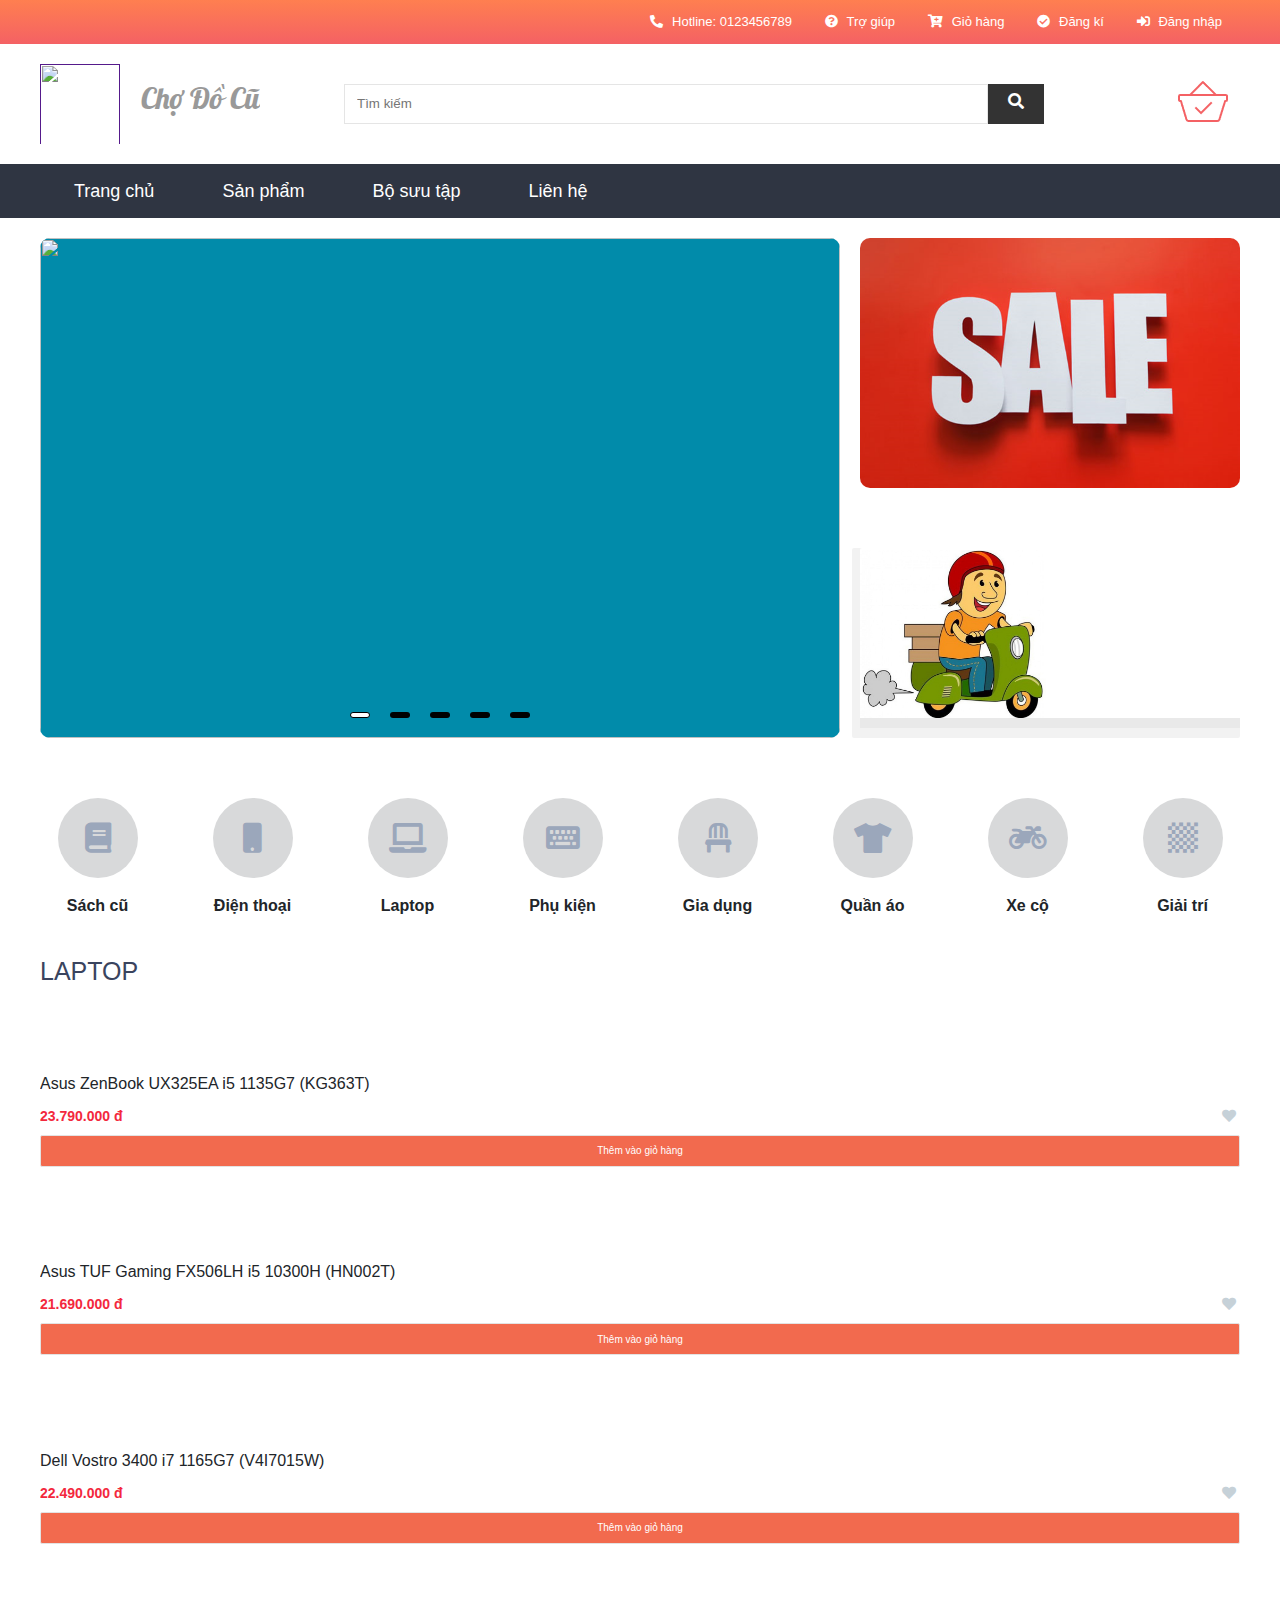
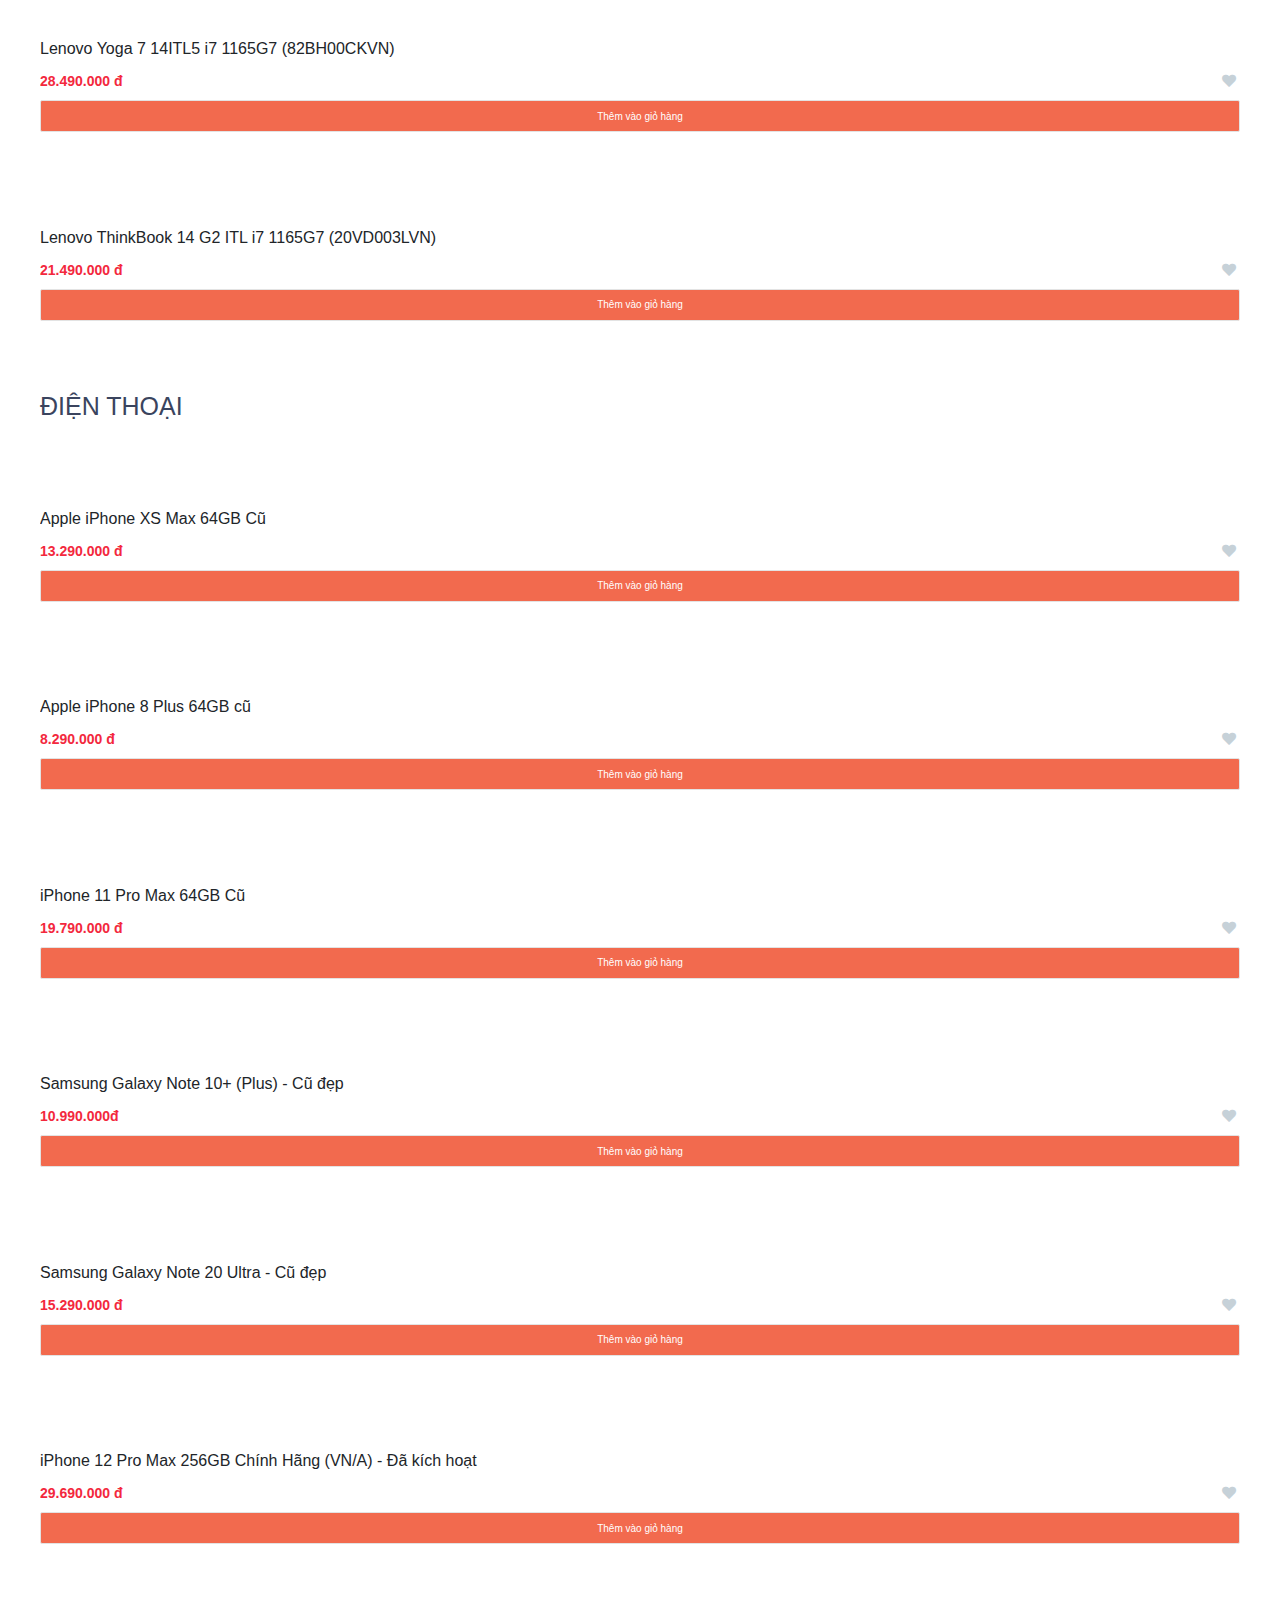
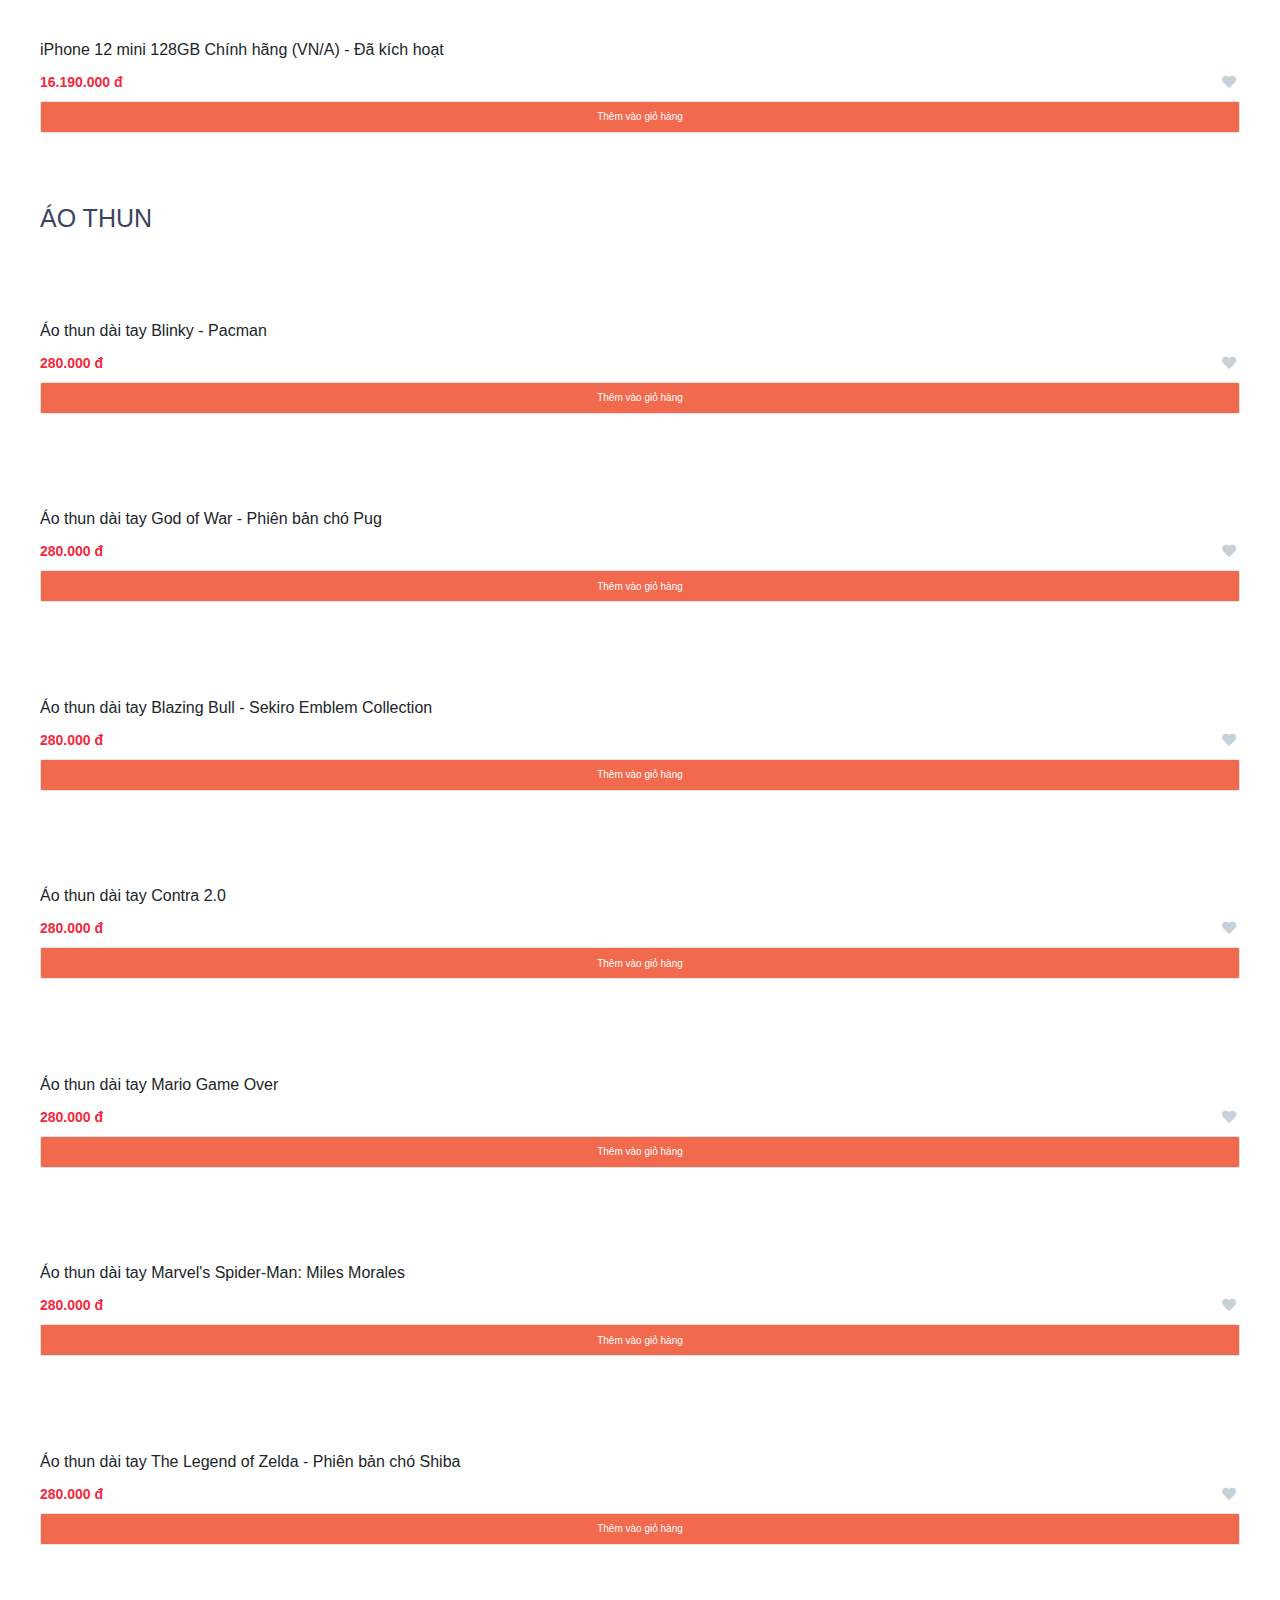
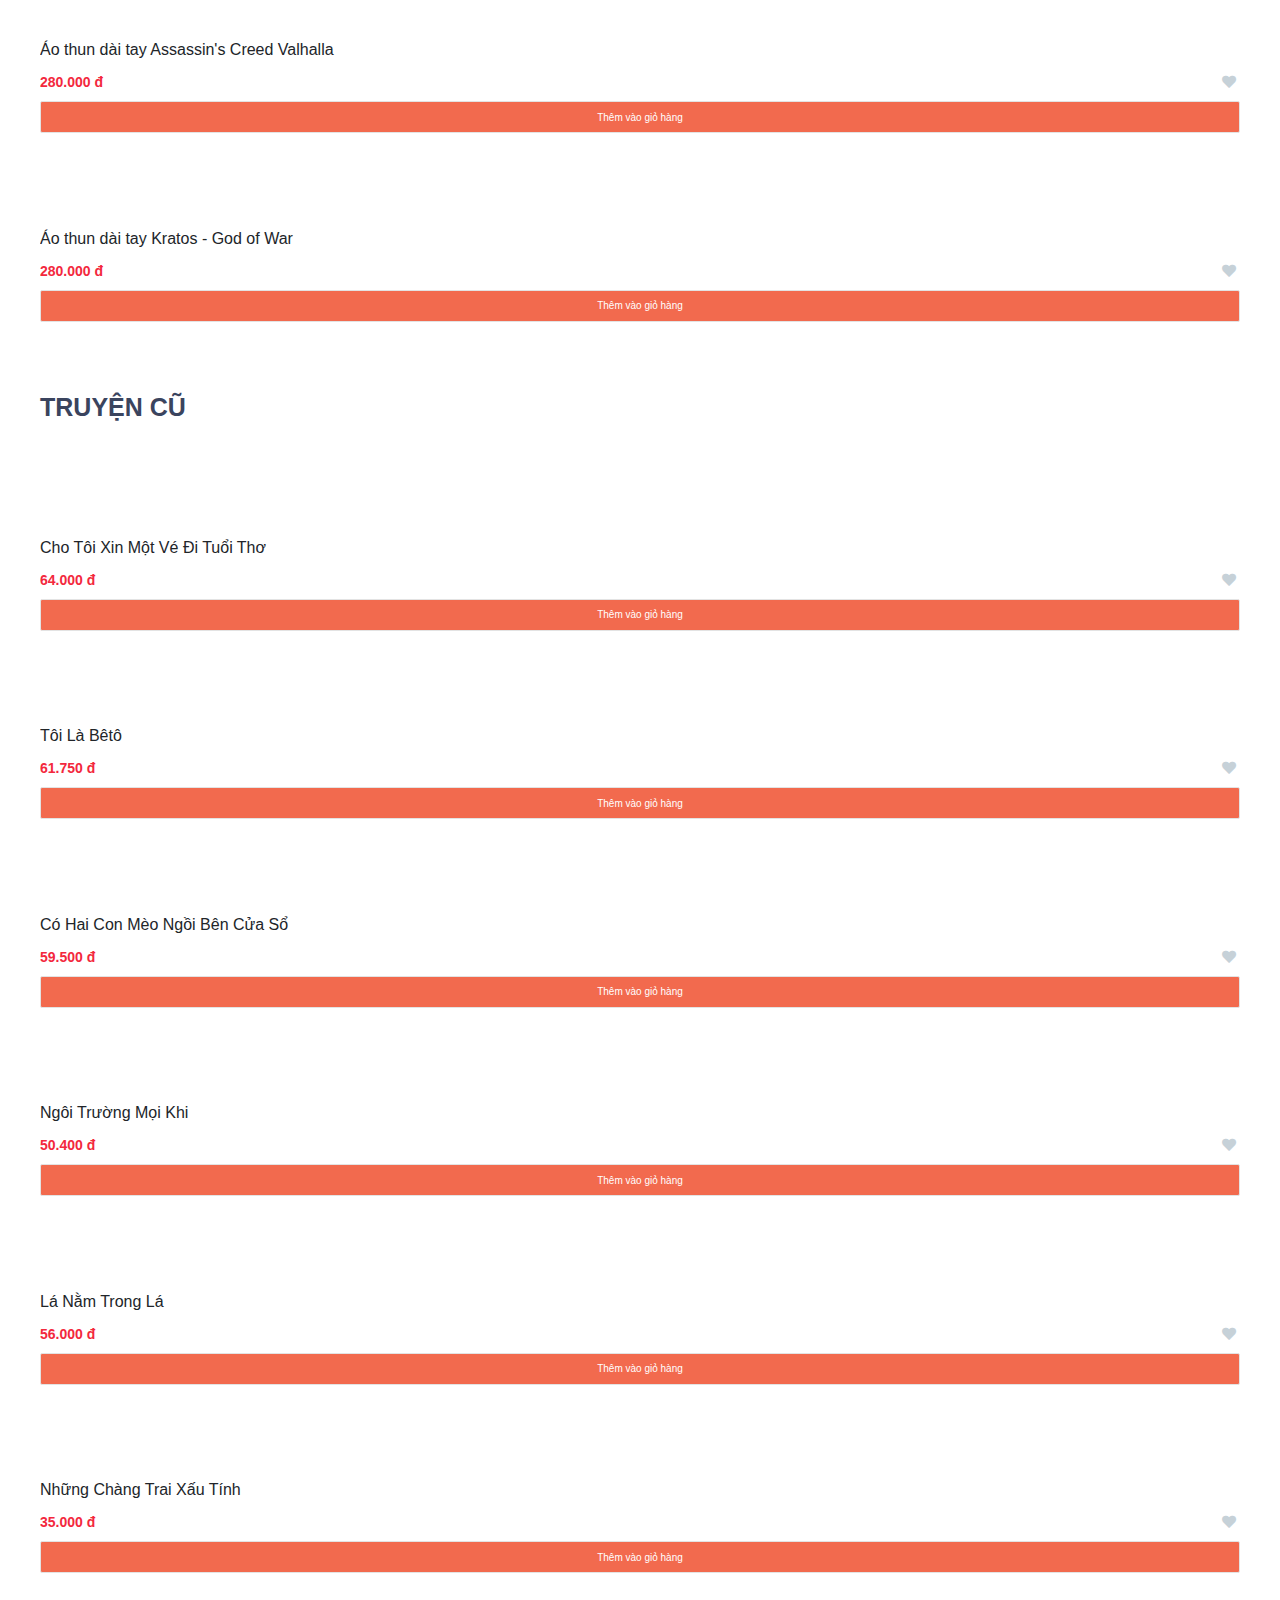
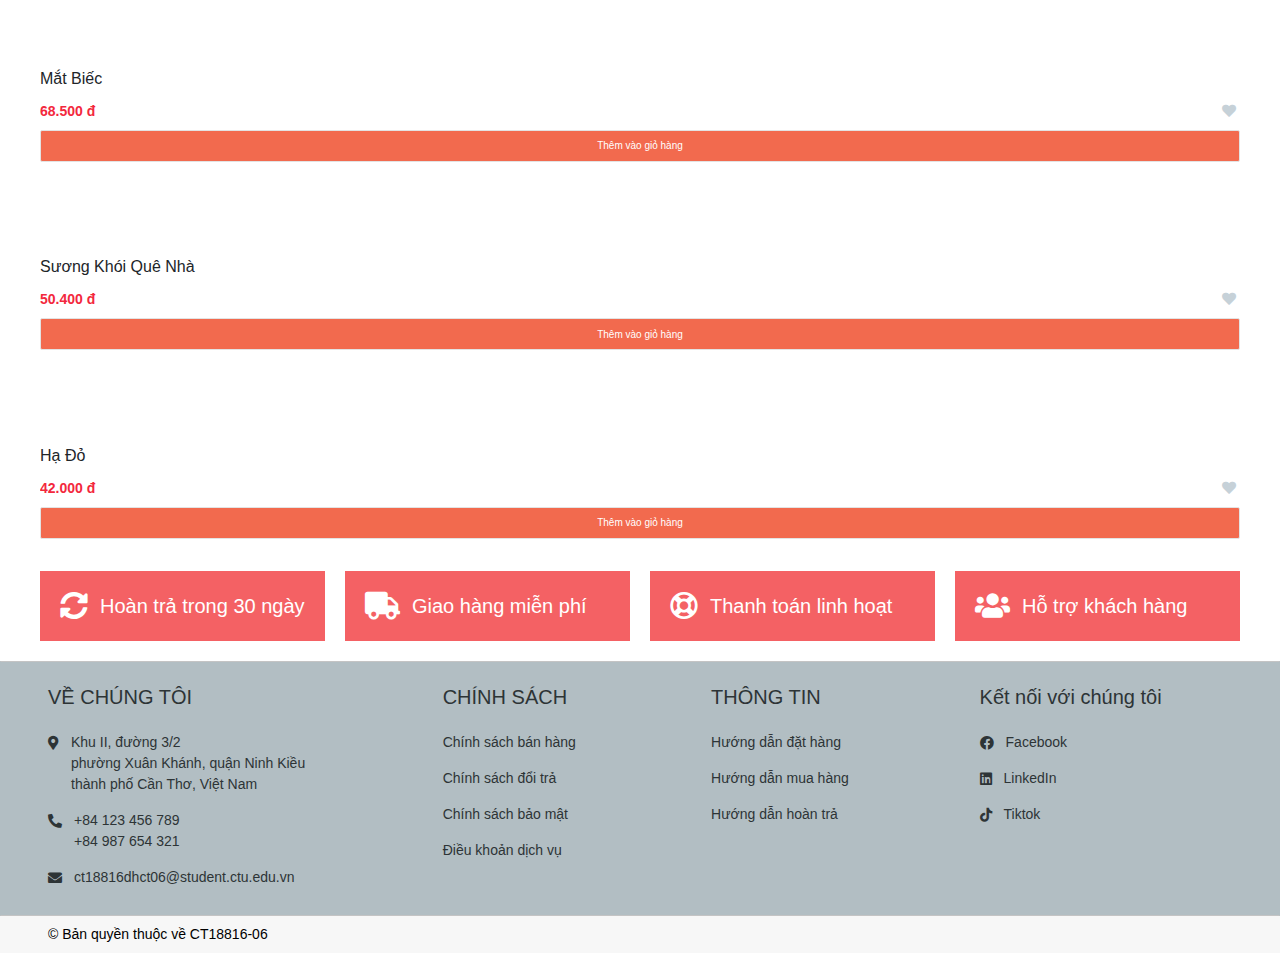
==== commit 7b2433e9: "update more" ====
--- a/index.html
+++ b/index.html
@@ -1,1218 +1,982 @@
-<!DOCTYPE html>
-<html lang="en">
-    <head>
-        <meta charset="UTF-8" />
-        <meta http-equiv="X-UA-Compatible" content="IE=edge" />
-        <meta name="viewport" content="width=device-width, initial-scale=1.0" />
-        <!-- font -->
-        <link
-            rel="stylesheet"
-            href="https://cdnjs.cloudflare.com/ajax/libs/font-awesome/5.15.1/css/all.min.css"
-        />
-        <link rel="preconnect" href="https://fonts.googleapis.com" />
-        <link rel="preconnect" href="https://fonts.gstatic.com" crossorigin />
-        <link rel="preconnect" href="https://fonts.googleapis.com" />
-        <link rel="preconnect" href="https://fonts.gstatic.com" crossorigin />
-        <link
-            href="https://unpkg.com/boxicons@2.1.1/css/boxicons.min.css"
-            rel="stylesheet"
-        />
-        <link
-            href="https://fonts.googleapis.com/css2?family=Lobster&display=swap"
-            rel="stylesheet"
-        />
-
-        <link rel="stylesheet" href="./css/home.css" />
-        <link rel="stylesheet" href="./css/grid.css" />
-        <link rel="stylesheet" href="./css/variable.css" />
-        <link rel="stylesheet" href="./css/responsive.css" />
-        <title>TRANG CHỦ</title>
-    </head>
-    <body>
-        <div class="app">
-            <div class="dropdowns">
-                <div class="dropdow-overlay"></div>
-
-                <div class="dropdow-body">
-                    <div class="dropdowns-form">
-                        <i class="far fa-user"></i>
-                        <div>
-                            <a href="./dangnhap.html">Đăng nhập</a>
-                            <a href="./dangki.html">Đăng kí</a>
-                        </div>
-                    </div>
-                    <div class="dropdowns-list">
-                        <a href="./home.html" class="dropdowns-item"
-                            >Trang chủ</a
-                        >
-                        <a href="#!" class="dropdowns-item">Sản phẩm</a>
-                        <a href="#!" class="dropdowns-item">Bộ sưu tập</a>
-                        <a href="#footer_id" class="dropdowns-item">Liên hệ</a>
-                    </div>
-
-                    <div class="dropdowns-footer">
-                        <div class="dropdowns-footer-item">
-                            <i class="fas fa-phone"></i>
-                            <span>Gọi điện</span>
-                        </div>
-                        <div class="dropdowns-footer-item">
-                            <i class="fab fa-facebook-messenger"></i>
-                            <span>Nhắn tin</span>
-                        </div>
-                    </div>
-                </div>
-            </div>
-
-            <header class="header">
-                <div class="navbar">
-                    <div class="container">
-                        <div class="menu-mobile-icon">
-                            <span></span>
-                            <span></span>
-                            <span></span>
-                        </div>
-                        <div class="navbar-content">
-                            <a href="" class="navbar-item">
-                                <i class="fas fa-phone-alt"></i>
-                                <span> Hotline: 0123456789 </span>
-                            </a>
-                            <a href="" class="navbar-item">
-                                <i class="fas fa-question-circle"></i>
-                                <span>Trợ giúp</span>
-                            </a>
-                            <a href="./giohang.html" class="navbar-item">
-                                <i class="fas fa-cart-plus"></i>
-                                <span>Giỏ hàng</span>
-                            </a>
-                            <a href="./dangki.html" class="navbar-item">
-                                <i class="fas fa-check-circle"></i>
-                                <span>Đăng kí</span>
-                            </a>
-                            <a href="./dangnhap.html" class="navbar-item">
-                                <i class="fas fa-sign-in-alt"></i>
-                                <span>Đăng nhập</span>
-                            </a>
-                        </div>
-                    </div>
-                </div>
-                <div class="container">
-                    <div class="search">
-                        <a href="home.html" class="logo">
-                            <img src="./img/logo.jpg" alt="" />
-                            <span>Chợ Đồ Cũ</span>
-                        </a>
-                        <div class="search-content">
-                            <input type="text" placeholder="Tìm kiếm" />
-                            <a href="home.html" class="search-icon">
-                                <i class="fas fa-search"></i>
-                            </a>
-                        </div>
-                        <a href="./giohang.html" class="cart"> </a>
-                    </div>
-                </div>
-            </header>
-
-            <div class="main">
-                <div class="main-header">
-                    <div class="container">
-                        <div class="main-header-list">
-                            <a href="#" class="main-header-item">Trang chủ</a>
-                            <a href="#" class="main-header-item">Sản phẩm </a>
-                            <a href="#" class="main-header-item">Bộ sưu tập</a>
-                            <a href="#footer_id" class="main-header-item"
-                                >Liên hệ</a
-                            >
-                        </div>
-                    </div>
-                </div>
-
-                <div class="container slider">
-                    <div class="slider-left">
-                        <i class="fa fa-angle-left slider-prev"></i>
-                        <ul class="slider-dots">
-                            <li
-                                class="slider-dots-item active"
-                                data-index="0"
-                            ></li>
-                            <li class="slider-dots-item" data-index="1"></li>
-                            <li class="slider-dots-item" data-index="2"></li>
-                            <li class="slider-dots-item" data-index="3"></li>
-                            <li class="slider-dots-item" data-index="4"></li>
-                        </ul>
-
-                        <div class="slider-wrapper">
-                            <div class="slider-main">
-                                <div class="slider-item">
-                                    <img src="./img/sidebar.webp" alt="" />
-                                </div>
-                                <div class="slider-item">
-                                    <img src="./img/slider1.jpg" alt="" />
-                                </div>
-                                <div class="slider-item">
-                                    <img src="./img/slider6.jpg" alt="" />
-                                </div>
-
-                                <div class="slider-item">
-                                    <img src="./img/slider3.jpg" alt="" />
-                                </div>
-                                <div class="slider-item">
-                                    <img src="./img/slider4.jpg" alt="" />
-                                </div>
-                            </div>
-                        </div>
-                        <i class="fa fa-angle-right slider-next"></i>
-                    </div>
-                    <div class="slider-right">
-                        <img
-                            class="slider-right-item"
-                            src="./img/slider5.jpg"
-                            alt=""
-                        />
-                        <div class="slider-right-item">
-                            <img src="./img/shipper.png" alt="" />
-                        </div>
-                    </div>
-                </div>
-                <div class="container">
-                    <div class="category-list">
-                        <div class="category-item">
-                            <a href="#!" class="category-item-link">
-                                <i class="category-item-icon fas fa-book"></i>
-                            </a>
-                            <span class="category-item-name">Sách cũ</span>
-                        </div>
-                        <div class="category-item">
-                            <a href="#!" class="category-item-link">
-                                <i
-                                    class="category-item-icon fa fa-mobile"
-                                    aria-hidden="true"
-                                ></i>
-                            </a>
-                            <span class="category-item-name">Điện thoại</span>
-                        </div>
-                        <div class="category-item">
-                            <a href="./danhmuc.html" class="category-item-link">
-                                <i class="category-item-icon fas fa-laptop"></i>
-                            </a>
-                            <span class="category-item-name">Laptop</span>
-                        </div>
-                        <div class="category-item">
-                            <a href="#!" class="category-item-link">
-                                <i
-                                    class="category-item-icon fas fa-keyboard"
-                                ></i>
-                            </a>
-                            <span class="category-item-name">Phụ kiện</span>
-                        </div>
-
-                        <div class="category-item">
-                            <a href="#!" class="category-item-link">
-                                <i class="category-item-icon fas fa-chair"></i>
-                            </a>
-                            <span class="category-item-name">Gia dụng</span>
-                        </div>
-                        <div class="category-item">
-                            <a href="#shirt" class="category-item-link">
-                                <i class="category-item-icon fas fa-tshirt"></i>
-                            </a>
-                            <span class="category-item-name">Quần áo</span>
-                        </div>
-                        <div class="category-item">
-                            <a href="#!" class="category-item-link">
-                                <i
-                                    class="category-item-icon fas fa-motorcycle"
-                                ></i>
-                            </a>
-                            <span class="category-item-name">Xe cộ</span>
-                        </div>
-                        <div class="category-item">
-                            <a href="#!" class="category-item-link">
-                                <i
-                                    class="
-                                        category-item-icon
-                                        fas
-                                        fa-chess-board
-                                    "
-                                ></i>
-                            </a>
-                            <span class="category-item-name">Giải trí</span>
-                        </div>
-                    </div>
-
-                    <div class="product">
-                        <div class="pruduct-wrap" id="laptop">
-                            <a href="./danhmuc.html" class="product-heading"
-                                >Laptop</a
-                            >
-                            <div class="product-list row row-mobile">
-                                <a
-                                    href="./chitietsanpham.html"
-                                    class="product-item col p-2-5 t-4 m-12"
-                                >
-                                    <img
-                                        class="product-img"
-                                        src="./img/asus1.jpg"
-                                        alt=""
-                                    />
-                                    <div class="product-more">Xem thêm</div>
-                                    <div class="product-content">
-                                        <p class="product-name">
-                                            Asus ZenBook UX325EA i5 1135G7
-                                            (KG363T)
-                                        </p>
-                                        <span class="product-price">
-                                            23.790.000 đ
-
-                                            <span class="product-heart">
-                                                <i class="fas fa-heart"></i>
-                                            </span>
-                                        </span>
-                                    </div>
-
-                                    <div class="product-buy">
-                                        <div></div>
-                                    </div>
-                                </a>
-                                <a
-                                    href="#!"
-                                    class="product-item col p-2-5 t-4 m-12"
-                                >
-                                    <img
-                                        class="product-img"
-                                        src="./img/asus2.jpg"
-                                        alt=""
-                                    />
-
-                                    <div class="product-more">Xem thêm</div>
-                                    <div class="product-content">
-                                        <p class="product-name">
-                                            Asus TUF Gaming FX506LH i5 10300H
-                                            (HN002T)
-                                        </p>
-                                        <span class="product-price">
-                                            21.690.000 đ
-
-                                            <span class="product-heart">
-                                                <i class="fas fa-heart"></i>
-                                            </span>
-                                        </span>
-                                    </div>
-
-                                    <div class="product-buy">
-                                        <div></div>
-                                    </div>
-                                </a>
-
-                                <a
-                                    href="#!"
-                                    class="product-item col p-2-5 t-4 m-12"
-                                >
-                                    <img
-                                        class="product-img"
-                                        src="./img/dell3.jpg"
-                                        alt=""
-                                    />
-
-                                    <div class="product-more">Xem thêm</div>
-                                    <div class="product-content">
-                                        <p class="product-name">
-                                            Dell Vostro 3400 i7 1165G7
-                                            (V4I7015W)
-                                        </p>
-                                        <span class="product-price">
-                                            22.490.000 đ
-
-                                            <span class="product-heart">
-                                                <i class="fas fa-heart"></i>
-                                            </span>
-                                        </span>
-                                    </div>
-
-                                    <div class="product-buy">
-                                        <div></div>
-                                    </div>
-                                </a>
-                                <a
-                                    href="#!"
-                                    class="product-item col p-2-5 t-4 m-12"
-                                >
-                                    <img
-                                        class="product-img"
-                                        src="./img/lnv1.jpg"
-                                        alt=""
-                                    />
-
-                                    <div class="product-more">Xem thêm</div>
-                                    <div class="product-content">
-                                        <p class="product-name">
-                                            Lenovo Yoga 7 14ITL5 i7 1165G7
-                                            (82BH00CKVN)
-                                        </p>
-                                        <span class="product-price">
-                                            28.490.000 đ
-
-                                            <span class="product-heart">
-                                                <i class="fas fa-heart"></i>
-                                            </span>
-                                        </span>
-                                    </div>
-
-                                    <div class="product-buy">
-                                        <div></div>
-                                    </div>
-                                </a>
-                                <a
-                                    href="#!"
-                                    class="product-item col p-2-5 t-4 m-12"
-                                >
-                                    <img
-                                        class="product-img"
-                                        src="./img/lnv2.jpg"
-                                        alt=""
-                                    />
-
-                                    <div class="product-more">Xem thêm</div>
-                                    <div class="product-content">
-                                        <p class="product-name">
-                                            Lenovo ThinkBook 14 G2 ITL i7 1165G7
-                                            (20VD003LVN)
-                                        </p>
-                                        <span class="product-price">
-                                            21.490.000 đ
-
-                                            <span class="product-heart">
-                                                <i class="fas fa-heart"></i>
-                                            </span>
-                                        </span>
-                                    </div>
-
-                                    <div class="product-buy">
-                                        <div></div>
-                                    </div>
-                                </a>
-                            </div>
-                        </div>
-                        <div class="pruduct-wrap" id="smartphone">
-                            <a href="#!" class="product-heading">Điện thoại</a>
-                            <div class="product-list row row-mobile">
-                                <a
-                                    href="#!"
-                                    class="product-item col p-2-5 t-4 m-12"
-                                >
-                                    <img
-                                        class="product-img"
-                                        src="./img/dt1.jpg"
-                                        alt=""
-                                    />
-                                    <div class="product-more">Xem thêm</div>
-                                    <div class="product-content">
-                                        <p class="product-name">
-                                            Apple iPhone XS Max 64GB Cũ
-                                        </p>
-                                        <span class="product-price">
-                                            13.290.000 đ
-
-                                            <span class="product-heart">
-                                                <i class="fas fa-heart"></i>
-                                            </span>
-                                        </span>
-                                    </div>
-
-                                    <div class="product-buy">
-                                        <div></div>
-                                    </div>
-                                </a>
-                                <a
-                                    href="#!"
-                                    class="product-item col p-2-5 t-4 m-12"
-                                >
-                                    <img
-                                        class="product-img"
-                                        src="./img/dt2.jpg"
-                                        alt=""
-                                    />
-
-                                    <div class="product-more">Xem thêm</div>
-                                    <div class="product-content">
-                                        <p class="product-name">
-                                            Apple iPhone 8 Plus 64GB cũ
-                                        </p>
-                                        <span class="product-price">
-                                            8.290.000 đ
-
-                                            <span class="product-heart">
-                                                <i class="fas fa-heart"></i>
-                                            </span>
-                                        </span>
-                                    </div>
-                                    <div class="product-buy">
-                                        <div></div>
-                                    </div>
-                                </a>
-                                <a
-                                    href="#!"
-                                    class="product-item col p-2-5 t-4 m-12"
-                                >
-                                    <img
-                                        class="product-img"
-                                        src="./img/dt3.webp"
-                                        alt=""
-                                    />
-
-                                    <div class="product-more">Xem thêm</div>
-                                    <div class="product-content">
-                                        <p class="product-name">
-                                            iPhone 11 Pro Max 64GB Cũ
-                                        </p>
-                                        <span class="product-price">
-                                            19.790.000 đ
-
-                                            <span class="product-heart">
-                                                <i class="fas fa-heart"></i>
-                                            </span>
-                                        </span>
-                                    </div>
-
-                                    <div class="product-buy">
-                                        <div></div>
-                                    </div>
-                                </a>
-                                <a
-                                    href="#!"
-                                    class="product-item col p-2-5 t-4 m-12"
-                                >
-                                    <img
-                                        class="product-img"
-                                        src="./img/dt4.png"
-                                        alt=""
-                                    />
-
-                                    <div class="product-more">Xem thêm</div>
-                                    <div class="product-content">
-                                        <p class="product-name">
-                                            Samsung Galaxy Note 10+ (Plus) - Cũ
-                                            đẹp
-                                        </p>
-                                        <span class="product-price">
-                                            10.990.000đ
-
-                                            <span class="product-heart">
-                                                <i class="fas fa-heart"></i>
-                                            </span>
-                                        </span>
-                                    </div>
-
-                                    <div class="product-buy">
-                                        <div></div>
-                                    </div>
-                                </a>
-                                <a
-                                    href="#!"
-                                    class="product-item col p-2-5 t-4 m-12"
-                                >
-                                    <img
-                                        class="product-img"
-                                        src="./img/dt5.jpg"
-                                        alt=""
-                                    />
-
-                                    <div class="product-more">Xem thêm</div>
-                                    <div class="product-content">
-                                        <p class="product-name">
-                                            Samsung Galaxy Note 20 Ultra - Cũ
-                                            đẹp
-                                        </p>
-                                        <span class="product-price">
-                                            15.290.000 đ
-
-                                            <span class="product-heart">
-                                                <i class="fas fa-heart"></i>
-                                            </span>
-                                        </span>
-                                    </div>
-
-                                    <div class="product-buy">
-                                        <div></div>
-                                    </div>
-                                </a>
-
-                                <a
-                                    href="#!"
-                                    class="product-item col p-2-5 t-4 m-12"
-                                >
-                                    <img
-                                        class="product-img"
-                                        src="./img/dt6.webp"
-                                        alt=""
-                                    />
-
-                                    <div class="product-more">Xem thêm</div>
-                                    <div class="product-content">
-                                        <p class="product-name">
-                                            iPhone 12 Pro Max 256GB Chính Hãng
-                                            (VN/A) - Đã kích hoạt
-                                        </p>
-                                        <span class="product-price">
-                                            29.690.000 đ
-
-                                            <span class="product-heart">
-                                                <i class="fas fa-heart"></i>
-                                            </span>
-                                        </span>
-                                    </div>
-
-                                    <div class="product-buy">
-                                        <div></div>
-                                    </div>
-                                </a>
-                                <a
-                                    href="#!"
-                                    class="product-item col p-2-5 t-4 m-12"
-                                >
-                                    <img
-                                        class="product-img"
-                                        src="./img/dt7.jpg"
-                                        alt=""
-                                    />
-
-                                    <div class="product-more">Xem thêm</div>
-                                    <div class="product-content">
-                                        <p class="product-name">
-                                            iPhone 12 mini 128GB Chính hãng
-                                            (VN/A) - Đã kích hoạt
-                                        </p>
-                                        <span class="product-price">
-                                            16.190.000 đ
-
-                                            <span class="product-heart">
-                                                <i class="fas fa-heart"></i>
-                                            </span>
-                                        </span>
-                                    </div>
-
-                                    <div class="product-buy">
-                                        <div></div>
-                                    </div>
-                                </a>
-                            </div>
-                        </div>
-                        <div class="pruduct-wrap" id="shirt">
-                            <a href="#!" class="product-heading">Áo thun</a>
-                            <div class="product-list row row-mobile">
-                                <a
-                                    href="#!"
-                                    class="product-item col p-2-5 t-4 m-12"
-                                >
-                                    <img
-                                        class="product-img"
-                                        src="./img/ao1.jpg"
-                                        alt=""
-                                    />
-                                    <div class="product-more">Xem thêm</div>
-                                    <div class="product-content">
-                                        <p class="product-name">
-                                            Áo thun dài tay Blinky - Pacman
-                                        </p>
-                                        <span class="product-price">
-                                            280.000 đ
-
-                                            <span class="product-heart">
-                                                <i class="fas fa-heart"></i>
-                                            </span>
-                                        </span>
-                                    </div>
-
-                                    <div class="product-buy">
-                                        <div></div>
-                                    </div>
-                                </a>
-                                <a
-                                    href="#!"
-                                    class="product-item col p-2-5 t-4 m-12"
-                                >
-                                    <img
-                                        class="product-img"
-                                        src="./img/ao2.jpg"
-                                        alt=""
-                                    />
-
-                                    <div class="product-more">Xem thêm</div>
-                                    <div class="product-content">
-                                        <p class="product-name">
-                                            Áo thun dài tay God of War - Phiên
-                                            bản chó Pug
-                                        </p>
-                                        <span class="product-price">
-                                            280.000 đ
-
-                                            <span class="product-heart">
-                                                <i class="fas fa-heart"></i>
-                                            </span>
-                                        </span>
-                                    </div>
-
-                                    <div class="product-buy">
-                                        <div></div>
-                                    </div>
-                                </a>
-                                <a
-                                    href="#!"
-                                    class="product-item col p-2-5 t-4 m-12"
-                                >
-                                    <img
-                                        class="product-img"
-                                        src="./img/ao3.jpg"
-                                        alt=""
-                                    />
-
-                                    <div class="product-more">Xem thêm</div>
-                                    <div class="product-content">
-                                        <p class="product-name">
-                                            Áo thun dài tay Blazing Bull -
-                                            Sekiro Emblem Collection
-                                        </p>
-                                        <span class="product-price">
-                                            280.000 đ
-
-                                            <span class="product-heart">
-                                                <i class="fas fa-heart"></i>
-                                            </span>
-                                        </span>
-                                    </div>
-
-                                    <div class="product-buy">
-                                        <div></div>
-                                    </div>
-                                </a>
-                                <a
-                                    href="#!"
-                                    class="product-item col p-2-5 t-4 m-12"
-                                >
-                                    <img
-                                        class="product-img"
-                                        src="./img/ao4.jpg"
-                                        alt=""
-                                    />
-
-                                    <div class="product-more">Xem thêm</div>
-                                    <div class="product-content">
-                                        <p class="product-name">
-                                            Áo thun dài tay Contra 2.0
-                                        </p>
-                                        <span class="product-price">
-                                            280.000 đ
-
-                                            <span class="product-heart">
-                                                <i class="fas fa-heart"></i>
-                                            </span>
-                                        </span>
-                                    </div>
-
-                                    <div class="product-buy">
-                                        <div></div>
-                                    </div>
-                                </a>
-                                <a
-                                    href="#!"
-                                    class="product-item col p-2-5 t-4 m-12"
-                                >
-                                    <img
-                                        class="product-img"
-                                        src="./img/ao5.jpg"
-                                        alt=""
-                                    />
-
-                                    <div class="product-more">Xem thêm</div>
-                                    <div class="product-content">
-                                        <p class="product-name">
-                                            Áo thun dài tay Mario Game Over
-                                        </p>
-                                        <span class="product-price">
-                                            280.000 đ
-
-                                            <span class="product-heart">
-                                                <i class="fas fa-heart"></i>
-                                            </span>
-                                        </span>
-                                    </div>
-                                    <div class="product-buy">
-                                        <div></div>
-                                    </div>
-                                </a>
-
-                                <a
-                                    href="#!"
-                                    class="product-item col p-2-5 t-4 m-12"
-                                >
-                                    <img
-                                        class="product-img"
-                                        src="./img/ao7.jpg"
-                                        alt=""
-                                    />
-
-                                    <div class="product-more">Xem thêm</div>
-                                    <div class="product-content">
-                                        <p class="product-name">
-                                            Áo thun dài tay Marvel's Spider-Man:
-                                            Miles Morales
-                                        </p>
-                                        <span class="product-price">
-                                            280.000 đ
-
-                                            <span class="product-heart">
-                                                <i class="fas fa-heart"></i>
-                                            </span>
-                                        </span>
-                                    </div>
-
-                                    <div class="product-buy">
-                                        <div></div>
-                                    </div>
-                                </a>
-                                <a
-                                    href="#!"
-                                    class="product-item col p-2-5 t-4 m-12"
-                                >
-                                    <img
-                                        class="product-img"
-                                        src="./img/ao8.jpg"
-                                        alt=""
-                                    />
-
-                                    <div class="product-more">Xem thêm</div>
-                                    <div class="product-content">
-                                        <p class="product-name">
-                                            Áo thun dài tay The Legend of Zelda
-                                            - Phiên bản chó Shiba
-                                        </p>
-                                        <span class="product-price">
-                                            280.000 đ
-
-                                            <span class="product-heart">
-                                                <i class="fas fa-heart"></i>
-                                            </span>
-                                        </span>
-                                    </div>
-                                    <div class="product-buy">
-                                        <div></div>
-                                    </div>
-                                </a>
-                                <a
-                                    href="#!"
-                                    class="product-item col p-2-5 t-4 m-12"
-                                >
-                                    <img
-                                        class="product-img"
-                                        src="./img/ao9.jpg"
-                                        alt=""
-                                    />
-
-                                    <div class="product-more">Xem thêm</div>
-                                    <div class="product-content">
-                                        <p class="product-name">
-                                            Áo thun dài tay Assassin's Creed
-                                            Valhalla
-                                        </p>
-                                        <span class="product-price">
-                                            280.000 đ
-
-                                            <span class="product-heart">
-                                                <i class="fas fa-heart"></i>
-                                            </span>
-                                        </span>
-                                    </div>
-
-                                    <div class="product-buy">
-                                        <div></div>
-                                    </div>
-                                </a>
-                                <a
-                                    href="#!"
-                                    class="product-item col p-2-5 t-4 m-12"
-                                >
-                                    <img
-                                        class="product-img"
-                                        src="./img/ao10.jpg"
-                                        alt=""
-                                    />
-
-                                    <div class="product-more">Xem thêm</div>
-                                    <div class="product-content">
-                                        <p class="product-name">
-                                            Áo thun dài tay Kratos - God of War
-                                        </p>
-                                        <span class="product-price">
-                                            280.000 đ
-
-                                            <span class="product-heart">
-                                                <i class="fas fa-heart"></i>
-                                            </span>
-                                        </span>
-                                    </div>
-                                    <div class="product-buy">
-                                        <div></div>
-                                    </div>
-                                </a>
-                            </div>
-                        </div>
-                        <div class="pruduct-wrap" id="book">
-                            <h1 class="product-heading">Truyện cũ</h1>
-                            <div class="product-list row row-mobile">
-                                <a
-                                    href="#!"
-                                    class="product-item col p-2-5 t-4 m-12"
-                                >
-                                    <img
-                                        class="product-img"
-                                        src="./img/sach1.webp"
-                                        alt=""
-                                    />
-
-                                    <div class="product-more">Xem thêm</div>
-                                    <div class="product-content">
-                                        <p class="product-name">
-                                            Cho Tôi Xin Một Vé Đi Tuổi Thơ
-                                        </p>
-                                        <span class="product-price">
-                                            64.000 đ
-
-                                            <span class="product-heart">
-                                                <i class="fas fa-heart"></i>
-                                            </span>
-                                        </span>
-                                    </div>
-
-                                    <div class="product-buy">
-                                        <div></div>
-                                    </div>
-                                </a>
-
-                                <a
-                                    href="#!"
-                                    class="product-item col p-2-5 t-4 m-12"
-                                >
-                                    <img
-                                        class="product-img"
-                                        src="./img/sach2.webp"
-                                        alt=""
-                                    />
-
-                                    <div class="product-more">Xem thêm</div>
-                                    <div class="product-content">
-                                        <p class="product-name">Tôi Là Bêtô</p>
-                                        <span class="product-price">
-                                            61.750 đ
-
-                                            <span class="product-heart">
-                                                <i class="fas fa-heart"></i>
-                                            </span>
-                                        </span>
-                                    </div>
-                                    <div class="product-buy">
-                                        <div></div>
-                                    </div>
-                                </a>
-                                <a
-                                    href="#!"
-                                    class="product-item col p-2-5 t-4 m-12"
-                                >
-                                    <img
-                                        class="product-img"
-                                        src="./img/sach3.webp"
-                                        alt=""
-                                    />
-
-                                    <div class="product-more">Xem thêm</div>
-                                    <div class="product-content">
-                                        <p class="product-name">
-                                            Có Hai Con Mèo Ngồi Bên Cửa Sổ
-                                        </p>
-                                        <span class="product-price">
-                                            59.500 đ
-
-                                            <span class="product-heart">
-                                                <i class="fas fa-heart"></i>
-                                            </span>
-                                        </span>
-                                    </div>
-                                    <div class="product-buy">
-                                        <div></div>
-                                    </div>
-                                </a>
-                                <a
-                                    href="#!"
-                                    class="product-item col p-2-5 t-4 m-12"
-                                >
-                                    <img
-                                        class="product-img"
-                                        src="./img/sach5.webp"
-                                        alt=""
-                                    />
-
-                                    <div class="product-more">Xem thêm</div>
-                                    <div class="product-content">
-                                        <p class="product-name">
-                                            Ngôi Trường Mọi Khi
-                                        </p>
-                                        <span class="product-price">
-                                            50.400 đ
-
-                                            <span class="product-heart">
-                                                <i class="fas fa-heart"></i>
-                                            </span>
-                                        </span>
-                                    </div>
-
-                                    <div class="product-buy">
-                                        <div></div>
-                                    </div>
-                                </a>
-                                <a
-                                    href="#!"
-                                    class="product-item col p-2-5 t-4 m-12"
-                                >
-                                    <img
-                                        class="product-img"
-                                        src="./img/sach6.webp"
-                                        alt=""
-                                    />
-
-                                    <div class="product-more">Xem thêm</div>
-                                    <div class="product-content">
-                                        <p class="product-name">
-                                            Lá Nằm Trong Lá
-                                        </p>
-                                        <span class="product-price">
-                                            56.000 đ
-
-                                            <span class="product-heart">
-                                                <i class="fas fa-heart"></i>
-                                            </span>
-                                        </span>
-                                    </div>
-
-                                    <div class="product-buy">
-                                        <div></div>
-                                    </div>
-                                    <a
-                                        href="#!"
-                                        class="product-item col p-2-5 t-4 m-12"
-                                    >
-                                        <img
-                                            class="product-img"
-                                            src="./img/sach7.webp"
-                                            alt=""
-                                        />
-                                        <div class="product-more">Xem thêm</div>
-                                        <div class="product-content">
-                                            <p class="product-name">
-                                                Những Chàng Trai Xấu Tính
-                                            </p>
-                                            <span class="product-price">
-                                                35.000 đ
-
-                                                <span class="product-heart">
-                                                    <i class="fas fa-heart"></i>
-                                                </span>
-                                            </span>
-                                        </div>
-
-                                        <div class="product-buy">
-                                            <div></div>
-                                        </div>
-                                    </a>
-                                    <a
-                                        href="#!"
-                                        class="product-item col p-2-5 t-4 m-12"
-                                    >
-                                        <img
-                                            class="product-img"
-                                            src="./img/sach8.webp"
-                                            alt=""
-                                        />
-
-                                        <div class="product-more">Xem thêm</div>
-                                        <div class="product-content">
-                                            <p class="product-name">Mắt Biếc</p>
-                                            <span class="product-price">
-                                                68.500 đ
-
-                                                <span class="product-heart">
-                                                    <i class="fas fa-heart"></i>
-                                                </span>
-                                            </span>
-                                        </div>
-
-                                        <div class="product-buy">
-                                            <div></div>
-                                        </div>
-                                    </a>
-                                    <a
-                                        href="#!"
-                                        class="product-item col p-2-5 t-4 m-12"
-                                    >
-                                        <img
-                                            class="product-img"
-                                            src="./img/sach9.webp"
-                                            alt=""
-                                        />
-
-                                        <div class="product-more">Xem thêm</div>
-                                        <div class="product-content">
-                                            <p class="product-name">
-                                                Sương Khói Quê Nhà
-                                            </p>
-                                            <span class="product-price">
-                                                50.400 đ
-
-                                                <span class="product-heart">
-                                                    <i class="fas fa-heart"></i>
-                                                </span>
-                                            </span>
-                                        </div>
-
-                                        <div class="product-buy">
-                                            <div></div>
-                                        </div>
-                                    </a>
-                                    <a
-                                        href="#!"
-                                        class="product-item col p-2-5 t-4 m-12"
-                                    >
-                                        <img
-                                            class="product-img"
-                                            src="./img/sach10.webp"
-                                            alt=""
-                                        />
-
-                                        <div class="product-more">Xem thêm</div>
-                                        <div class="product-content">
-                                            <p class="product-name">Hạ Đỏ</p>
-                                            <span class="product-price">
-                                                42.000 đ
-
-                                                <span class="product-heart">
-                                                    <i class="fas fa-heart"></i>
-                                                </span>
-                                            </span>
-                                        </div>
-
-                                        <div class="product-buy">
-                                            <div></div>
-                                        </div>
-                                    </a>
-                                </a>
-                            </div>
-                        </div>
-                    </div>
-                </div>
-            </div>
-
-            <div class="container">
-                <div class="sale-box">
-                    <div class="sale-block">
-                        <i class="fas fa-sync-alt"></i>
-                        <span>Hoàn trả trong 30 ngày</span>
-                    </div>
-                    <div class="sale-block">
-                        <i class="fas fa-truck"></i>
-                        <span>Giao hàng miễn phí</span>
-                    </div>
-                    <div class="sale-block">
-                        <i class="far fa-life-ring"></i>
-                        <span>Thanh toán linh hoạt</span>
-                    </div>
-                    <div class="sale-block">
-                        <i class="fas fa-users"></i>
-                        <span>Hỗ trợ khách hàng</span>
-                    </div>
-                </div>
-            </div>
-
-            <footer class="footer" id="footer_id">
-                <div class="container">
-                    <div class="footer-wrap">
-                        <div class="footer-main">
-                            <h1 class="footer-heading">VỀ CHÚNG TÔI</h1>
-                            <div class="footer-content">
-                                <i class="fas fa-map-marker-alt"></i>
-                                <p>
-                                    Khu II, đường 3/2 <br />
-                                    phường Xuân Khánh, quận Ninh Kiều <br />
-                                    thành phố Cần Thơ, Việt Nam
-                                </p>
-                            </div>
-                            <div class="footer-content">
-                                <i class="fas fa-phone-alt"></i>
-                                <p>
-                                    +84 123 456 789<br />
-                                    +84 987 654 321
-                                </p>
-                            </div>
-                            <div class="footer-content">
-                                <i class="fas fa-envelope"></i>
-                                <p>ct18816dhct06@student.ctu.edu.vn</p>
-                            </div>
-                        </div>
-                        <div class="footer-main">
-                            <h1 class="footer-heading">CHÍNH SÁCH</h1>
-                            <div class="footer-content">
-                                <p>Chính sách bán hàng</p>
-                            </div>
-                            <div class="footer-content">
-                                <p>Chính sách đổi trả</p>
-                            </div>
-                            <div class="footer-content">
-                                <p>Chính sách bảo mật</p>
-                            </div>
-                            <div class="footer-content">
-                                <p>Điều khoản dịch vụ</p>
-                            </div>
-                        </div>
-                        <div class="footer-main">
-                            <h1 class="footer-heading">THÔNG TIN</h1>
-                            <div class="footer-content">
-                                <p>Hướng dẫn đặt hàng</p>
-                            </div>
-                            <div class="footer-content">
-                                <p>Hướng dẫn mua hàng</p>
-                            </div>
-                            <div class="footer-content">
-                                <p>Hướng dẫn hoàn trả</p>
-                            </div>
-                        </div>
-                        <div class="footer-main">
-                            <h1 class="footer-heading">
-                                Kết nối với chúng tôi
-                            </h1>
-                            <div class="footer-content">
-                                <i class="footer-icon-4 fab fa-facebook"></i>
-                                <p>Facebook</p>
-                            </div>
-                            <div class="footer-content">
-                                <i class="footer-icon-4 fab fa-linkedin"></i>
-                                <p>LinkedIn</p>
-                            </div>
-                            <div class="footer-content">
-                                <i class="footer-icon-4 fab fa-tiktok"></i>
-                                <p>Tiktok</p>
-                            </div>
-                        </div>
-                    </div>
-                </div>
-            </footer>
-
-            <div class="note">
-                <div class="container">
-                    <p>© Bản quyền thuộc về CT18816-06</p>
-                </div>
-            </div>
-        </div>
-        <a class="return-home" href="#">
-            <i class="fa fa-angle-up"></i>
-        </a>
-    </body>
-    <script src="./js/slider.js"></script>
-    <script src="./js/main.js"></script>
-    <script src="./js/dathang.js"></script>
-</html>
+<!DOCTYPE html>
+<html lang="en">
+
+<head>
+    <meta charset="UTF-8" />
+    <meta http-equiv="X-UA-Compatible" content="IE=edge" />
+    <meta name="viewport" content="width=device-width, initial-scale=1.0" />
+    <!-- font -->
+    <link rel="icon" href="./img/favicon.png">
+
+    <link rel="stylesheet" href="https://cdnjs.cloudflare.com/ajax/libs/font-awesome/5.15.1/css/all.min.css" />
+    <link rel="preconnect" href="https://fonts.googleapis.com" />
+    <link rel="preconnect" href="https://fonts.gstatic.com" crossorigin />
+    <link rel="preconnect" href="https://fonts.googleapis.com" />
+    <link rel="preconnect" href="https://fonts.gstatic.com" crossorigin />
+    <link href="https://unpkg.com/boxicons@2.1.1/css/boxicons.min.css" rel="stylesheet" />
+    <link href="https://fonts.googleapis.com/css2?family=Lobster&display=swap" rel="stylesheet" />
+
+    <link rel="stylesheet" href="./css/home.css" />
+    <link rel="stylesheet" href="./css/grid.css" />
+    <link rel="stylesheet" href="./css/variable.css" />
+    <link rel="stylesheet" href="./css/responsive.css" />
+    <title>Welcome to SecondHand Web</title>
+</head>
+
+<body>
+    <div class="app">
+        <div class="dropdowns">
+            <div class="dropdow-overlay"></div>
+
+            <div class="dropdow-body">
+                <div class="dropdowns-form">
+                    <i class="far fa-user"></i>
+                    <div>
+                        <a href="./dangnhap.html">Đăng nhập</a>
+                        <a href="./dangki.html">Đăng kí</a>
+                    </div>
+                </div>
+                <div class="dropdowns-list">
+                    <a href="./" class="dropdowns-item">Trang chủ</a>
+                    <a href="#!" class="dropdowns-item">Sản phẩm</a>
+                    <a href="#!" class="dropdowns-item">Bộ sưu tập</a>
+                    <a href="#footer_id" class="dropdowns-item">Liên hệ</a>
+                </div>
+
+                <div class="dropdowns-footer">
+                    <div class="dropdowns-footer-item">
+                        <i class="fas fa-phone"></i>
+                        <span>Gọi điện</span>
+                    </div>
+                    <div class="dropdowns-footer-item">
+                        <i class="fab fa-facebook-messenger"></i>
+                        <span>Nhắn tin</span>
+                    </div>
+                </div>
+            </div>
+        </div>
+
+        <header class="header">
+            <div class="navbar">
+                <div class="container">
+                    <div class="menu-mobile-icon">
+                        <span></span>
+                        <span></span>
+                        <span></span>
+                    </div>
+                    <div class="navbar-content">
+                        <a href="" class="navbar-item">
+                            <i class="fas fa-phone-alt"></i>
+                            <span> Hotline: 0123456789 </span>
+                        </a>
+                        <a href="" class="navbar-item">
+                            <i class="fas fa-question-circle"></i>
+                            <span>Trợ giúp</span>
+                        </a>
+                        <a href="./giohang.html" class="navbar-item">
+                            <i class="fas fa-cart-plus"></i>
+                            <span>Giỏ hàng</span>
+                        </a>
+                        <a href="./dangki.html" class="navbar-item">
+                            <i class="fas fa-check-circle"></i>
+                            <span>Đăng kí</span>
+                        </a>
+                        <a href="./dangnhap.html" class="navbar-item">
+                            <i class="fas fa-sign-in-alt"></i>
+                            <span>Đăng nhập</span>
+                        </a>
+                    </div>
+                </div>
+            </div>
+            <div class="container">
+                <div class="search">
+                    <a href="" class="logo">
+                        <img src="./img/logo.jpg" alt="" />
+                        <span>Chợ Đồ Cũ</span>
+                    </a>
+                    <div class="search-content">
+                        <input type="text" placeholder="Tìm kiếm" />
+                        <a href="" class="search-icon">
+                            <i class="fas fa-search"></i>
+                        </a>
+                    </div>
+                    <a href="./giohang.html" class="cart"> </a>
+                </div>
+            </div>
+        </header>
+
+        <div class="main">
+            <div class="main-header">
+                <div class="container">
+                    <div class="main-header-list">
+                        <a href="#" class="main-header-item">Trang chủ</a>
+                        <a href="#" class="main-header-item">Sản phẩm </a>
+                        <a href="#" class="main-header-item">Bộ sưu tập</a>
+                        <a href="#footer_id" class="main-header-item">Liên hệ</a>
+                    </div>
+                </div>
+            </div>
+
+            <div class="container slider">
+                <div class="slider-left">
+                    <i class="fa fa-angle-left slider-prev"></i>
+                    <ul class="slider-dots">
+                        <li class="slider-dots-item active" data-index="0"></li>
+                        <li class="slider-dots-item" data-index="1"></li>
+                        <li class="slider-dots-item" data-index="2"></li>
+                        <li class="slider-dots-item" data-index="3"></li>
+                        <li class="slider-dots-item" data-index="4"></li>
+                    </ul>
+
+                    <div class="slider-wrapper">
+                        <div class="slider-main">
+                            <div class="slider-item">
+                                <img src="./img/sidebar.webp" alt="" />
+                            </div>
+                            <div class="slider-item">
+                                <img src="./img/slider1.jpg" alt="" />
+                            </div>
+                            <div class="slider-item">
+                                <img src="./img/slider6.jpg" alt="" />
+                            </div>
+
+                            <div class="slider-item">
+                                <img src="./img/slider3.jpg" alt="" />
+                            </div>
+                            <div class="slider-item">
+                                <img src="./img/slider4.jpg" alt="" />
+                            </div>
+                        </div>
+                    </div>
+                    <i class="fa fa-angle-right slider-next"></i>
+                </div>
+                <div class="slider-right">
+                    <img class="slider-right-item" src="./img/slider5.jpg" alt="" />
+                    <div class="slider-right-item">
+                        <img src="./img/shipper.png" alt="" />
+                    </div>
+                </div>
+            </div>
+            <div class="container">
+                <div class="category-list">
+                    <div class="category-item">
+                        <a href="#!" class="category-item-link">
+                            <i class="category-item-icon fas fa-book"></i>
+                        </a>
+                        <span class="category-item-name">Sách cũ</span>
+                    </div>
+                    <div class="category-item">
+                        <a href="#!" class="category-item-link">
+                            <i class="category-item-icon fa fa-mobile" aria-hidden="true"></i>
+                        </a>
+                        <span class="category-item-name">Điện thoại</span>
+                    </div>
+                    <div class="category-item">
+                        <a href="./danhmuc.html" class="category-item-link">
+                            <i class="category-item-icon fas fa-laptop"></i>
+                        </a>
+                        <span class="category-item-name">Laptop</span>
+                    </div>
+                    <div class="category-item">
+                        <a href="#!" class="category-item-link">
+                            <i class="category-item-icon fas fa-keyboard"></i>
+                        </a>
+                        <span class="category-item-name">Phụ kiện</span>
+                    </div>
+
+                    <div class="category-item">
+                        <a href="#!" class="category-item-link">
+                            <i class="category-item-icon fas fa-chair"></i>
+                        </a>
+                        <span class="category-item-name">Gia dụng</span>
+                    </div>
+                    <div class="category-item">
+                        <a href="#shirt" class="category-item-link">
+                            <i class="category-item-icon fas fa-tshirt"></i>
+                        </a>
+                        <span class="category-item-name">Quần áo</span>
+                    </div>
+                    <div class="category-item">
+                        <a href="#!" class="category-item-link">
+                            <i class="category-item-icon fas fa-motorcycle"></i>
+                        </a>
+                        <span class="category-item-name">Xe cộ</span>
+                    </div>
+                    <div class="category-item">
+                        <a href="#!" class="category-item-link">
+                            <i class="
+                                        category-item-icon
+                                        fas
+                                        fa-chess-board
+                                    "></i>
+                        </a>
+                        <span class="category-item-name">Giải trí</span>
+                    </div>
+                </div>
+
+                <div class="product">
+                    <div class="pruduct-wrap" id="laptop">
+                        <a href="./danhmuc.html" class="product-heading">Laptop</a>
+                        <div class="product-list row row-mobile">
+                            <a href="./chitietsanpham.html" class="product-item col p-2-5 t-4 m-12">
+                                <img class="product-img" src="./img/asus1.jpg" alt="" />
+                                <div class="product-more">Xem thêm</div>
+                                <div class="product-content">
+                                    <p class="product-name">
+                                        Asus ZenBook UX325EA i5 1135G7
+                                        (KG363T)
+                                    </p>
+                                    <span class="product-price">
+                                        23.790.000 đ
+
+                                        <span class="product-heart">
+                                            <i class="fas fa-heart"></i>
+                                        </span>
+                                    </span>
+                                </div>
+
+                                <div class="product-buy">
+                                    Thêm vào giỏ hàng
+                                </div>
+                            </a>
+                            <a href="#!" class="product-item col p-2-5 t-4 m-12">
+                                <img class="product-img" src="./img/asus2.jpg" alt="" />
+
+                                <div class="product-more">Xem thêm</div>
+                                <div class="product-content">
+                                    <p class="product-name">
+                                        Asus TUF Gaming FX506LH i5 10300H
+                                        (HN002T)
+                                    </p>
+                                    <span class="product-price">
+                                        21.690.000 đ
+
+                                        <span class="product-heart">
+                                            <i class="fas fa-heart"></i>
+                                        </span>
+                                    </span>
+                                </div>
+
+                                <div class="product-buy">
+                                    Thêm vào giỏ hàng
+                                </div>
+                            </a>
+
+                            <a href="#!" class="product-item col p-2-5 t-4 m-12">
+                                <img class="product-img" src="./img/dell3.jpg" alt="" />
+
+                                <div class="product-more">Xem thêm</div>
+                                <div class="product-content">
+                                    <p class="product-name">
+                                        Dell Vostro 3400 i7 1165G7
+                                        (V4I7015W)
+                                    </p>
+                                    <span class="product-price">
+                                        22.490.000 đ
+
+                                        <span class="product-heart">
+                                            <i class="fas fa-heart"></i>
+                                        </span>
+                                    </span>
+                                </div>
+
+                                <div class="product-buy">
+                                    Thêm vào giỏ hàng
+                                </div>
+                            </a>
+                            <a href="#!" class="product-item col p-2-5 t-4 m-12">
+                                <img class="product-img" src="./img/lnv1.jpg" alt="" />
+
+                                <div class="product-more">Xem thêm</div>
+                                <div class="product-content">
+                                    <p class="product-name">
+                                        Lenovo Yoga 7 14ITL5 i7 1165G7
+                                        (82BH00CKVN)
+                                    </p>
+                                    <span class="product-price">
+                                        28.490.000 đ
+
+                                        <span class="product-heart">
+                                            <i class="fas fa-heart"></i>
+                                        </span>
+                                    </span>
+                                </div>
+
+                                <div class="product-buy">
+                                    Thêm vào giỏ hàng
+                                </div>
+                            </a>
+                            <a href="#!" class="product-item col p-2-5 t-4 m-12">
+                                <img class="product-img" src="./img/lnv2.jpg" alt="" />
+
+                                <div class="product-more">Xem thêm</div>
+                                <div class="product-content">
+                                    <p class="product-name">
+                                        Lenovo ThinkBook 14 G2 ITL i7 1165G7
+                                        (20VD003LVN)
+                                    </p>
+                                    <span class="product-price">
+                                        21.490.000 đ
+
+                                        <span class="product-heart">
+                                            <i class="fas fa-heart"></i>
+                                        </span>
+                                    </span>
+                                </div>
+
+                                <div class="product-buy">
+                                    Thêm vào giỏ hàng
+                                </div>
+                            </a>
+                        </div>
+                    </div>
+                    <div class="pruduct-wrap" id="smartphone">
+                        <a href="#!" class="product-heading">Điện thoại</a>
+                        <div class="product-list row row-mobile">
+                            <a href="#!" class="product-item col p-2-5 t-4 m-12">
+                                <img class="product-img" src="./img/dt1.jpg" alt="" />
+                                <div class="product-more">Xem thêm</div>
+                                <div class="product-content">
+                                    <p class="product-name">
+                                        Apple iPhone XS Max 64GB Cũ
+                                    </p>
+                                    <span class="product-price">
+                                        13.290.000 đ
+
+                                        <span class="product-heart">
+                                            <i class="fas fa-heart"></i>
+                                        </span>
+                                    </span>
+                                </div>
+
+                                <div class="product-buy">
+                                    Thêm vào giỏ hàng
+                                </div>
+                            </a>
+                            <a href="#!" class="product-item col p-2-5 t-4 m-12">
+                                <img class="product-img" src="./img/dt2.jpg" alt="" />
+
+                                <div class="product-more">Xem thêm</div>
+                                <div class="product-content">
+                                    <p class="product-name">
+                                        Apple iPhone 8 Plus 64GB cũ
+                                    </p>
+                                    <span class="product-price">
+                                        8.290.000 đ
+
+                                        <span class="product-heart">
+                                            <i class="fas fa-heart"></i>
+                                        </span>
+                                    </span>
+                                </div>
+                                <div class="product-buy">
+                                    Thêm vào giỏ hàng
+                                </div>
+                            </a>
+                            <a href="#!" class="product-item col p-2-5 t-4 m-12">
+                                <img class="product-img" src="./img/dt3.webp" alt="" />
+
+                                <div class="product-more">Xem thêm</div>
+                                <div class="product-content">
+                                    <p class="product-name">
+                                        iPhone 11 Pro Max 64GB Cũ
+                                    </p>
+                                    <span class="product-price">
+                                        19.790.000 đ
+
+                                        <span class="product-heart">
+                                            <i class="fas fa-heart"></i>
+                                        </span>
+                                    </span>
+                                </div>
+
+                                <div class="product-buy">
+                                    Thêm vào giỏ hàng
+                                </div>
+                            </a>
+                            <a href="#!" class="product-item col p-2-5 t-4 m-12">
+                                <img class="product-img" src="./img/dt4.png" alt="" />
+
+                                <div class="product-more">Xem thêm</div>
+                                <div class="product-content">
+                                    <p class="product-name">
+                                        Samsung Galaxy Note 10+ (Plus) - Cũ
+                                        đẹp
+                                    </p>
+                                    <span class="product-price">
+                                        10.990.000đ
+
+                                        <span class="product-heart">
+                                            <i class="fas fa-heart"></i>
+                                        </span>
+                                    </span>
+                                </div>
+
+                                <div class="product-buy">
+                                    Thêm vào giỏ hàng
+                                </div>
+                            </a>
+                            <a href="#!" class="product-item col p-2-5 t-4 m-12">
+                                <img class="product-img" src="./img/dt5.jpg" alt="" />
+
+                                <div class="product-more">Xem thêm</div>
+                                <div class="product-content">
+                                    <p class="product-name">
+                                        Samsung Galaxy Note 20 Ultra - Cũ
+                                        đẹp
+                                    </p>
+                                    <span class="product-price">
+                                        15.290.000 đ
+
+                                        <span class="product-heart">
+                                            <i class="fas fa-heart"></i>
+                                        </span>
+                                    </span>
+                                </div>
+
+                                <div class="product-buy">
+                                    Thêm vào giỏ hàng
+                                </div>
+                            </a>
+
+                            <a href="#!" class="product-item col p-2-5 t-4 m-12">
+                                <img class="product-img" src="./img/dt6.webp" alt="" />
+
+                                <div class="product-more">Xem thêm</div>
+                                <div class="product-content">
+                                    <p class="product-name">
+                                        iPhone 12 Pro Max 256GB Chính Hãng
+                                        (VN/A) - Đã kích hoạt
+                                    </p>
+                                    <span class="product-price">
+                                        29.690.000 đ
+
+                                        <span class="product-heart">
+                                            <i class="fas fa-heart"></i>
+                                        </span>
+                                    </span>
+                                </div>
+
+                                <div class="product-buy">
+                                    Thêm vào giỏ hàng
+                                </div>
+                            </a>
+                            <a href="#!" class="product-item col p-2-5 t-4 m-12">
+                                <img class="product-img" src="./img/dt7.jpg" alt="" />
+
+                                <div class="product-more">Xem thêm</div>
+                                <div class="product-content">
+                                    <p class="product-name">
+                                        iPhone 12 mini 128GB Chính hãng
+                                        (VN/A) - Đã kích hoạt
+                                    </p>
+                                    <span class="product-price">
+                                        16.190.000 đ
+
+                                        <span class="product-heart">
+                                            <i class="fas fa-heart"></i>
+                                        </span>
+                                    </span>
+                                </div>
+
+                                <div class="product-buy">
+                                    Thêm vào giỏ hàng
+                                </div>
+                            </a>
+                        </div>
+                    </div>
+                    <div class="pruduct-wrap" id="shirt">
+                        <a href="#!" class="product-heading">Áo thun</a>
+                        <div class="product-list row row-mobile">
+                            <a href="#!" class="product-item col p-2-5 t-4 m-12">
+                                <img class="product-img" src="./img/ao1.jpg" alt="" />
+                                <div class="product-more">Xem thêm</div>
+                                <div class="product-content">
+                                    <p class="product-name">
+                                        Áo thun dài tay Blinky - Pacman
+                                    </p>
+                                    <span class="product-price">
+                                        280.000 đ
+
+                                        <span class="product-heart">
+                                            <i class="fas fa-heart"></i>
+                                        </span>
+                                    </span>
+                                </div>
+
+                                <div class="product-buy">
+                                    Thêm vào giỏ hàng
+                                </div>
+                            </a>
+                            <a href="#!" class="product-item col p-2-5 t-4 m-12">
+                                <img class="product-img" src="./img/ao2.jpg" alt="" />
+
+                                <div class="product-more">Xem thêm</div>
+                                <div class="product-content">
+                                    <p class="product-name">
+                                        Áo thun dài tay God of War - Phiên
+                                        bản chó Pug
+                                    </p>
+                                    <span class="product-price">
+                                        280.000 đ
+
+                                        <span class="product-heart">
+                                            <i class="fas fa-heart"></i>
+                                        </span>
+                                    </span>
+                                </div>
+
+                                <div class="product-buy">
+                                    Thêm vào giỏ hàng
+                                </div>
+                            </a>
+                            <a href="#!" class="product-item col p-2-5 t-4 m-12">
+                                <img class="product-img" src="./img/ao3.jpg" alt="" />
+
+                                <div class="product-more">Xem thêm</div>
+                                <div class="product-content">
+                                    <p class="product-name">
+                                        Áo thun dài tay Blazing Bull -
+                                        Sekiro Emblem Collection
+                                    </p>
+                                    <span class="product-price">
+                                        280.000 đ
+
+                                        <span class="product-heart">
+                                            <i class="fas fa-heart"></i>
+                                        </span>
+                                    </span>
+                                </div>
+
+                                <div class="product-buy">
+                                    Thêm vào giỏ hàng
+                                </div>
+                            </a>
+                            <a href="#!" class="product-item col p-2-5 t-4 m-12">
+                                <img class="product-img" src="./img/ao4.jpg" alt="" />
+
+                                <div class="product-more">Xem thêm</div>
+                                <div class="product-content">
+                                    <p class="product-name">
+                                        Áo thun dài tay Contra 2.0
+                                    </p>
+                                    <span class="product-price">
+                                        280.000 đ
+
+                                        <span class="product-heart">
+                                            <i class="fas fa-heart"></i>
+                                        </span>
+                                    </span>
+                                </div>
+
+                                <div class="product-buy">
+                                    Thêm vào giỏ hàng
+                                </div>
+                            </a>
+                            <a href="#!" class="product-item col p-2-5 t-4 m-12">
+                                <img class="product-img" src="./img/ao5.jpg" alt="" />
+
+                                <div class="product-more">Xem thêm</div>
+                                <div class="product-content">
+                                    <p class="product-name">
+                                        Áo thun dài tay Mario Game Over
+                                    </p>
+                                    <span class="product-price">
+                                        280.000 đ
+
+                                        <span class="product-heart">
+                                            <i class="fas fa-heart"></i>
+                                        </span>
+                                    </span>
+                                </div>
+                                <div class="product-buy">
+                                    Thêm vào giỏ hàng
+                                </div>
+                            </a>
+
+                            <a href="#!" class="product-item col p-2-5 t-4 m-12">
+                                <img class="product-img" src="./img/ao7.jpg" alt="" />
+
+                                <div class="product-more">Xem thêm</div>
+                                <div class="product-content">
+                                    <p class="product-name">
+                                        Áo thun dài tay Marvel's Spider-Man:
+                                        Miles Morales
+                                    </p>
+                                    <span class="product-price">
+                                        280.000 đ
+
+                                        <span class="product-heart">
+                                            <i class="fas fa-heart"></i>
+                                        </span>
+                                    </span>
+                                </div>
+
+                                <div class="product-buy">
+                                    Thêm vào giỏ hàng
+                                </div>
+                            </a>
+                            <a href="#!" class="product-item col p-2-5 t-4 m-12">
+                                <img class="product-img" src="./img/ao8.jpg" alt="" />
+
+                                <div class="product-more">Xem thêm</div>
+                                <div class="product-content">
+                                    <p class="product-name">
+                                        Áo thun dài tay The Legend of Zelda
+                                        - Phiên bản chó Shiba
+                                    </p>
+                                    <span class="product-price">
+                                        280.000 đ
+
+                                        <span class="product-heart">
+                                            <i class="fas fa-heart"></i>
+                                        </span>
+                                    </span>
+                                </div>
+                                <div class="product-buy">
+                                    Thêm vào giỏ hàng
+                                </div>
+                            </a>
+                            <a href="#!" class="product-item col p-2-5 t-4 m-12">
+                                <img class="product-img" src="./img/ao9.jpg" alt="" />
+
+                                <div class="product-more">Xem thêm</div>
+                                <div class="product-content">
+                                    <p class="product-name">
+                                        Áo thun dài tay Assassin's Creed
+                                        Valhalla
+                                    </p>
+                                    <span class="product-price">
+                                        280.000 đ
+
+                                        <span class="product-heart">
+                                            <i class="fas fa-heart"></i>
+                                        </span>
+                                    </span>
+                                </div>
+
+                                <div class="product-buy">
+                                    Thêm vào giỏ hàng
+                                </div>
+                            </a>
+                            <a href="#!" class="product-item col p-2-5 t-4 m-12">
+                                <img class="product-img" src="./img/ao10.jpg" alt="" />
+
+                                <div class="product-more">Xem thêm</div>
+                                <div class="product-content">
+                                    <p class="product-name">
+                                        Áo thun dài tay Kratos - God of War
+                                    </p>
+                                    <span class="product-price">
+                                        280.000 đ
+
+                                        <span class="product-heart">
+                                            <i class="fas fa-heart"></i>
+                                        </span>
+                                    </span>
+                                </div>
+                                <div class="product-buy">
+                                    Thêm vào giỏ hàng
+                                </div>
+                            </a>
+                        </div>
+                    </div>
+                    <div class="pruduct-wrap" id="book">
+                        <h1 class="product-heading">Truyện cũ</h1>
+                        <div class="product-list row row-mobile">
+                            <a href="#!" class="product-item col p-2-5 t-4 m-12">
+                                <img class="product-img" src="./img/sach1.webp" alt="" />
+
+                                <div class="product-more">Xem thêm</div>
+                                <div class="product-content">
+                                    <p class="product-name">
+                                        Cho Tôi Xin Một Vé Đi Tuổi Thơ
+                                    </p>
+                                    <span class="product-price">
+                                        64.000 đ
+
+                                        <span class="product-heart">
+                                            <i class="fas fa-heart"></i>
+                                        </span>
+                                    </span>
+                                </div>
+
+                                <div class="product-buy">
+                                    Thêm vào giỏ hàng
+                                </div>
+                            </a>
+
+                            <a href="#!" class="product-item col p-2-5 t-4 m-12">
+                                <img class="product-img" src="./img/sach2.webp" alt="" />
+
+                                <div class="product-more">Xem thêm</div>
+                                <div class="product-content">
+                                    <p class="product-name">Tôi Là Bêtô</p>
+                                    <span class="product-price">
+                                        61.750 đ
+
+                                        <span class="product-heart">
+                                            <i class="fas fa-heart"></i>
+                                        </span>
+                                    </span>
+                                </div>
+                                <div class="product-buy">
+                                    Thêm vào giỏ hàng
+                                </div>
+                            </a>
+                            <a href="#!" class="product-item col p-2-5 t-4 m-12">
+                                <img class="product-img" src="./img/sach3.webp" alt="" />
+
+                                <div class="product-more">Xem thêm</div>
+                                <div class="product-content">
+                                    <p class="product-name">
+                                        Có Hai Con Mèo Ngồi Bên Cửa Sổ
+                                    </p>
+                                    <span class="product-price">
+                                        59.500 đ
+
+                                        <span class="product-heart">
+                                            <i class="fas fa-heart"></i>
+                                        </span>
+                                    </span>
+                                </div>
+                                <div class="product-buy">
+                                    Thêm vào giỏ hàng
+                                </div>
+                            </a>
+                            <a href="#!" class="product-item col p-2-5 t-4 m-12">
+                                <img class="product-img" src="./img/sach5.webp" alt="" />
+
+                                <div class="product-more">Xem thêm</div>
+                                <div class="product-content">
+                                    <p class="product-name">
+                                        Ngôi Trường Mọi Khi
+                                    </p>
+                                    <span class="product-price">
+                                        50.400 đ
+
+                                        <span class="product-heart">
+                                            <i class="fas fa-heart"></i>
+                                        </span>
+                                    </span>
+                                </div>
+
+                                <div class="product-buy">
+                                    Thêm vào giỏ hàng
+                                </div>
+                            </a>
+                            <a href="#!" class="product-item col p-2-5 t-4 m-12">
+                                <img class="product-img" src="./img/sach6.webp" alt="" />
+
+                                <div class="product-more">Xem thêm</div>
+                                <div class="product-content">
+                                    <p class="product-name">
+                                        Lá Nằm Trong Lá
+                                    </p>
+                                    <span class="product-price">
+                                        56.000 đ
+
+                                        <span class="product-heart">
+                                            <i class="fas fa-heart"></i>
+                                        </span>
+                                    </span>
+                                </div>
+
+                                <div class="product-buy">
+                                    Thêm vào giỏ hàng
+                                </div>
+                                <a href="#!" class="product-item col p-2-5 t-4 m-12">
+                                    <img class="product-img" src="./img/sach7.webp" alt="" />
+                                    <div class="product-more">Xem thêm</div>
+                                    <div class="product-content">
+                                        <p class="product-name">
+                                            Những Chàng Trai Xấu Tính
+                                        </p>
+                                        <span class="product-price">
+                                            35.000 đ
+
+                                            <span class="product-heart">
+                                                <i class="fas fa-heart"></i>
+                                            </span>
+                                        </span>
+                                    </div>
+
+                                    <div class="product-buy">
+                                        Thêm vào giỏ hàng
+                                    </div>
+                                </a>
+                                <a href="#!" class="product-item col p-2-5 t-4 m-12">
+                                    <img class="product-img" src="./img/sach8.webp" alt="" />
+
+                                    <div class="product-more">Xem thêm</div>
+                                    <div class="product-content">
+                                        <p class="product-name">Mắt Biếc</p>
+                                        <span class="product-price">
+                                            68.500 đ
+
+                                            <span class="product-heart">
+                                                <i class="fas fa-heart"></i>
+                                            </span>
+                                        </span>
+                                    </div>
+
+                                    <div class="product-buy">
+                                        Thêm vào giỏ hàng
+                                    </div>
+                                </a>
+                                <a href="#!" class="product-item col p-2-5 t-4 m-12">
+                                    <img class="product-img" src="./img/sach9.webp" alt="" />
+
+                                    <div class="product-more">Xem thêm</div>
+                                    <div class="product-content">
+                                        <p class="product-name">
+                                            Sương Khói Quê Nhà
+                                        </p>
+                                        <span class="product-price">
+                                            50.400 đ
+
+                                            <span class="product-heart">
+                                                <i class="fas fa-heart"></i>
+                                            </span>
+                                        </span>
+                                    </div>
+
+                                    <div class="product-buy">
+                                        Thêm vào giỏ hàng
+                                    </div>
+                                </a>
+                                <a href="#!" class="product-item col p-2-5 t-4 m-12">
+                                    <img class="product-img" src="./img/sach10.webp" alt="" />
+
+                                    <div class="product-more">Xem thêm</div>
+                                    <div class="product-content">
+                                        <p class="product-name">Hạ Đỏ</p>
+                                        <span class="product-price">
+                                            42.000 đ
+
+                                            <span class="product-heart">
+                                                <i class="fas fa-heart"></i>
+                                            </span>
+                                        </span>
+                                    </div>
+
+                                    <div class="product-buy">
+                                        Thêm vào giỏ hàng
+                                    </div>
+                                </a>
+                            </a>
+                        </div>
+                    </div>
+                </div>
+            </div>
+        </div>
+
+        <div class="container">
+            <div class="sale-box">
+                <div class="sale-block">
+                    <i class="fas fa-sync-alt"></i>
+                    <span>Hoàn trả trong 30 ngày</span>
+                </div>
+                <div class="sale-block">
+                    <i class="fas fa-truck"></i>
+                    <span>Giao hàng miễn phí</span>
+                </div>
+                <div class="sale-block">
+                    <i class="far fa-life-ring"></i>
+                    <span>Thanh toán linh hoạt</span>
+                </div>
+                <div class="sale-block">
+                    <i class="fas fa-users"></i>
+                    <span>Hỗ trợ khách hàng</span>
+                </div>
+            </div>
+        </div>
+
+        <footer class="footer" id="footer_id">
+            <div class="container">
+                <div class="footer-wrap">
+                    <div class="footer-main">
+                        <h1 class="footer-heading">VỀ CHÚNG TÔI</h1>
+                        <div class="footer-content">
+                            <i class="fas fa-map-marker-alt"></i>
+                            <p>
+                                Khu II, đường 3/2 <br />
+                                phường Xuân Khánh, quận Ninh Kiều <br />
+                                thành phố Cần Thơ, Việt Nam
+                            </p>
+                        </div>
+                        <div class="footer-content">
+                            <i class="fas fa-phone-alt"></i>
+                            <p>
+                                +84 123 456 789<br />
+                                +84 987 654 321
+                            </p>
+                        </div>
+                        <div class="footer-content">
+                            <i class="fas fa-envelope"></i>
+                            <p>ct18816dhct06@student.ctu.edu.vn</p>
+                        </div>
+                    </div>
+                    <div class="footer-main">
+                        <h1 class="footer-heading">CHÍNH SÁCH</h1>
+                        <div class="footer-content">
+                            <p>Chính sách bán hàng</p>
+                        </div>
+                        <div class="footer-content">
+                            <p>Chính sách đổi trả</p>
+                        </div>
+                        <div class="footer-content">
+                            <p>Chính sách bảo mật</p>
+                        </div>
+                        <div class="footer-content">
+                            <p>Điều khoản dịch vụ</p>
+                        </div>
+                    </div>
+                    <div class="footer-main">
+                        <h1 class="footer-heading">THÔNG TIN</h1>
+                        <div class="footer-content">
+                            <p>Hướng dẫn đặt hàng</p>
+                        </div>
+                        <div class="footer-content">
+                            <p>Hướng dẫn mua hàng</p>
+                        </div>
+                        <div class="footer-content">
+                            <p>Hướng dẫn hoàn trả</p>
+                        </div>
+                    </div>
+                    <div class="footer-main">
+                        <h1 class="footer-heading">
+                            Kết nối với chúng tôi
+                        </h1>
+                        <div class="footer-content">
+                            <i class="footer-icon-4 fab fa-facebook"></i>
+                            <p>Facebook</p>
+                        </div>
+                        <div class="footer-content">
+                            <i class="footer-icon-4 fab fa-linkedin"></i>
+                            <p>LinkedIn</p>
+                        </div>
+                        <div class="footer-content">
+                            <i class="footer-icon-4 fab fa-tiktok"></i>
+                            <p>Tiktok</p>
+                        </div>
+                    </div>
+                </div>
+            </div>
+        </footer>
+
+        <div class="note">
+            <div class="container">
+                <p>© Bản quyền thuộc về CT18816-06</p>
+            </div>
+        </div>
+    </div>
+    <a class="return-home" href="#">
+        <i class="fa fa-angle-up"></i>
+    </a>
+</body>
+<script src="./js/slider.js"></script>
+<script src="./js/main.js"></script>
+<script src="./js/dathang.js"></script>
+
+</html>--- a/css/home.css
+++ b/css/home.css
@@ -1,696 +1,686 @@
-* {
-    box-sizing: border-box;
-}
-
-body {
-    margin: 0;
-}
-
-html {
-    font-size: 62.5%;
-    line-height: 1.5;
-    font-family: Arial, Helvetica, sans-serif;
-    scroll-behavior: smooth;
-    -webkit-tap-highlight-color: transparent;
-}
-
-.container {
-    width: 1200px;
-    max-width: 100%;
-    margin: 0 auto;
-}
-
-
-/* NAVBAR */
-.navbar {
-    background-image: linear-gradient(#ff7f50, #f46164);
-}
-
-.navbar-content {
-    width: fit-content;
-    margin-left: auto;
-}
-
-.navbar-item {
-    display: inline-block;
-    width: fit-content;
-    padding: 12px;
-    text-decoration: none;
-    transition: background-color 0.25s linear;
-}
-
-.navbar-item:hover {
-    background-color: rgba(0, 0, 0, 0.2);
-    cursor: pointer;
-}
-
-.navbar-item span,
-.navbar-item i {
-    font-size: 1.3rem;
-    color: #fff;
-    padding-right: 6px;
-}
-
-.navbar-item-registration{
-    padding-top: 0;
-    padding-bottom: 0;
-    pointer-events:none;
-}
-
-.user-avt{
-    margin-right: 2px;
-    position: relative;
-    top: 5px;
-    width: 20px;
-    height: 20px; 
-    border-radius: 100rem;
-}
-
-.navbar-item-registration .user-name{
-    color: #2c3e50;
-    font-weight: bold;
-}
-
-.navbar-item:nth-child(5) .icon-login{
-    position: relative;
-    top: 2px;
-}
-
-/* SEARCH */
-.search {
-    display: flex;
-    justify-content: space-between;
-    align-items: center;
-    padding: 20px 0;
-}
-.logo {
-    display: flex;
-    justify-content: space-between;
-    text-decoration: none;
-    width: 220px;
-    height: 80px;
-    overflow: hidden;
-    
-}
-.logo img {
-    width: 80px;
-    height: 104%;
-    position: relative;
-    animation: goLogo 3s ease-in-out infinite;
-}
-
-.logo span {
-    font-size: 3rem;
-    font-weight: 300;
-    font-family: 'Lobster', cursive;
-    color: #999;
-    margin-top: 12px;
-}
-.search-content {
-    width: 700px;
-    display: flex;
-    align-items: center;
-}
-
-.search-content input {
-    flex: 1;
-    height: 40px;
-    padding: 0;
-    padding-left: 12px;
-    outline: none;
-    border: 1px solid rgba(0, 0, 0, 0.1);
-}
-
-.search-icon {
-    display: inline-block;
-    min-height: 40px;
-    padding: 0 20px;
-    line-height: 4rem;
-    background-color: rgba(0, 0, 0, 0.8);
-}
-
-.search-icon i {
-    font-size: 1.6rem;
-    color: #fff;
-}
-
-.cart {
-    background-image: url(../img/cart.png);
-    background-size: contain;
-    width: 50px;
-    height: 50px;
-    margin-left: 50px;
-    margin-right: 12px;
-}
-
-/* SLIDER */
-.slider {
-    display: flex;
-    padding: 20px 0;
-    gap: 20px;
-}
-
-.slider-left {
-    max-width: 800px;
-    position: relative;
-    overflow: hidden;
-}
-
-.slider-prev,
-.slider-next {
-    --position-transfer: -50px;
-    position: absolute;
-    top: 50%;
-    display: flex !important;
-    align-items: center;
-    justify-content: center;
-    font-size: 20px;
-    width: 40px;
-    height: 40px;
-    color: #000;
-    background-color: rgb(235, 235, 235);
-    opacity: 0.7;
-    box-shadow: 0 0 4px 4px rgba(0, 0, 0, 0.05);
-    border-radius: 100rem;
-    z-index: 2;
-    user-select: none;
-    cursor: pointer;
-    transition: all 0.3s linear;
-}
-
-.slider-prev {
-    left: var(--position-transfer);
-}
-
-.slider-next {
-    right: var(--position-transfer);
-}
-
-.slider-left:hover .slider-next,
-.slider-left:hover .slider-prev {
-    --position-transfer: 17px;
-}
-
-.slider-dots {
-    position: absolute;
-    bottom: 20px;
-    right: 50%;
-    transform: translateX(50%);
-    margin: 0;
-    padding-left: 0;
-    display: flex;
-    z-index: 5;
-    gap: 20px;
-}
-
-.slider-dots-item {
-    list-style: none;
-    width: 20px;
-    height: 6px;
-    border-radius: 100rem;
-    background-color: #000;
-    cursor: pointer;
-    transition: background-color 0.5s linear;
-}
-
-.slider-dots-item.active {
-    background-color: #fff;
-    border: 1px solid #000;
-}
-
-.slider-wrapper {
-    position: relative;
-    width: 100%;
-    height: 500px;
-    overflow: hidden;
-    display: flex;
-    border-radius: 10px;
-}
-
-.slider-main {
-    position: relative;
-    display: flex;
-    transition: transform 0.4s linear;
-}
-
-.slider-item {
-    width: 100%;
-    height: 100%;
-    flex: 1 0 100%;
-    background-color: #018baa;
-}
-
-.slider-item img {
-    width: 100%;
-    height: 100%;
-    object-fit: fill;
-}
-
-.slider-right {
-    flex: 1;
-    display: flex;
-    justify-content: space-between;
-    flex-direction: column;
-}
-
-.slider-right-item {
-    width: 100%;
-    border-radius: 10px;
-    position: relative;
-    overflow: hidden;
-}
-
-.slider-right-item:nth-child(1) {
-    height: 50%;
-}
-
-.slider-right-item:nth-child(2) {
-    height: 38%;
-    border-bottom: 20px ridge rgba(0, 0, 0, 0.05);
-    box-shadow: -8px 0 0 rgba(0, 0, 0, 0.05);
-    border-radius: 2px;
-}
-
-.slider-right-item > img {
-    position: absolute;
-    bottom: -1px;
-    left: 0;
-    height: auto;
-    width: 49%;
-    object-fit: contain;
-    animation: go ease-in 9s infinite;
-}
-
-/* MAIN */
-.main-header {
-    background-color: #2f3542;
-}
-
-.main-header-list {
-    margin: 0;
-    display: flex;
-    align-items: center;
-}
-
-.main-header-item {
-    list-style: none;
-    font-size: 1.8rem;
-    line-height: 2rem;
-    color: #fff;
-    padding: 17px 34px;
-    cursor: pointer;
-    text-decoration: none;
-    transition: background-color 0.2s linear;
-}
-
-.main-header-item:hover {
-    background-color: #018baa;
-}
-
-/* CATEGORY */
-.category-list {
-    margin-top: 40px;
-    display: grid;
-    grid-template-columns: repeat(8, 1fr);
-    gap: 0 40px;
-}
-
-.category-item {
-    height: fit-content;
-    display: flex;
-    flex-direction: column;
-    justify-items: center;
-    align-items: center;
-}
-
-.category-item-link {
-    --category-item: 80px;
-    display: flex;
-    justify-content: center;
-    align-items: center;
-    width: var(--category-item);
-    height: var(--category-item);
-    border-radius: 100rem;
-    background-color: #d8d9da;
-    text-decoration: none;
-    position: relative;
-    transition: background-color 0.2s linear;
-}
-
-.category-item-link:hover {
-    background-color: #fff;
-    border: 1px solid #0089ff;
-}
-
-.category-item-link:hover .category-item-icon {
-    color: #0089ff;
-}
-
-.category-item-icon {
-    font-size: 3rem;
-    color: #9ba7bb;
-    transition: color 0.2s linear;
-}
-
-.category-item-name {
-    margin-top: 16px;
-    font-size: 1.6rem;
-    font-weight: bold;
-    color: var(--text-color);
-}
-
-/* PRODUCT */
-.pruduct-wrap {
-    padding-top: 35px;
-    margin-bottom: 20px;
-    border-radius: 12px;
-}
-
-.product-heading {
-    font-size: 25px;
-    margin: 0;
-    margin-bottom: 40px;
-    color: #3a445e;
-    text-transform: uppercase;
-    text-decoration: none;
-}
-
-.product-item {
-    text-decoration: none;
-    padding: 12px 0;
-    display: flex;
-    flex-direction: column;
-    margin-top: 12px;
-    overflow: hidden;
-}
-
-.product-img {
-    width: 100%;
-    object-fit: contain;
-    position: relative;
-    top: 36px;
-    transition: top ease-in 0.2s;
-}
-
-.product-item:hover .product-img {
-    top: 0;
-}
-
-.product-more {
-    width: 100%;
-    padding: 4px;
-    background-color: #429a9d;
-    text-align: center;
-    font-size: 1.3rem;
-    color: #fff;
-    margin-top: 16px;
-    position: relative;
-    transform: translateX(-110%);
-    opacity: 0;
-    transition: all 0.35s ease-in-out;
-    border-radius: 2px;
-}
-
-.product-item:hover .product-more {
-    transform: translateX(0);
-    opacity: 1;
-}
-
-.product-more:hover {
-    background-color: #747d8c;
-}
-
-.product-content {
-    padding-top: 16px;
-    flex: 1;
-    display: flex;
-    flex-direction: column;
-}
-
-.product-name {
-    font-size: 1.6rem;
-    line-height: 2rem;
-    color: #212529;
-    margin: 0 0 12px;
-    display: -webkit-box;
-    -webkit-line-clamp: 2;
-    -webkit-box-orient: vertical;
-    text-overflow: ellipsis;
-    overflow: hidden;
-}
-
-.product-price {
-    color: #f3283d;
-    font-size: 1.4rem;
-    font-weight: bold;
-    margin-top: auto;
-    display: flex;
-    justify-content: space-between;
-    padding-right: 4px;
-}
-
-.product-heart {
-    color: #c6d1d8;
-}
-
-.product-heart--active {
-    color: #eb4d4b;
-}
-
-.product-buy {
-    margin-top: 8px;
-    width: 100%;
-    height: 32px;
-    border: 1px solid #e3e3e3;
-    border-radius: 2px;
-    transition: all ease-in-out 0.4s;
-}
-
-.product-buy div {
-    width: 100%;
-    height: 100%;
-    background: url(../img/test.png) no-repeat scroll center -304px;
-    transform: scale(70%);
-    transition: inherit;
-}
-
-.product-buy:hover {
-    background-color: #ee4d2d !important;
-}
-
-.product-item:hover .product-buy {
-    background-color: #646464;
-}
-
-.product-item:hover .product-buy div {
-    background-position: center -354px;
-}
-
-/* SALE BOX */
-.sale-box {
-    display: grid;
-    grid-template-columns: repeat(4, 1fr);
-    grid-gap: 0 20px;
-}
-
-.sale-block {
-    padding: 20px;
-    display: flex;
-    align-items: center;
-    font-size: 20px;
-    background-color: #f46164;
-    color: #fff;
-}
-
-.sale-block i {
-    display: inline-block;
-    margin-right: 12px;
-    font-size: 28px;
-}
-
-/* FOOTER */
-.footer {
-    margin-top: 20px;
-    background-color: #b2bec3;
-    padding: 20px 0 12px;
-    color: #2d3436;
-    border: 1px solid;
-    border-color: #c4c4c4 transparent;
-}
-
-.footer-wrap {
-    display: flex;
-}
-
-.footer-main {
-    padding: 0 8px;
-}
-
-.footer-main:first-child {
-    flex: 1.5;
-}
-
-.footer-main:nth-child(n + 2) {
-    flex: 1;
-}
-
-.footer-heading {
-    margin: 0 0 20px;
-    font-weight: normal;
-}
-
-.footer-content {
-    display: flex;
-    margin-bottom: 15px;
-}
-
-.footer-content i {
-    margin-top: 4px;
-    margin-right: 12px;
-    font-size: 1.4rem;
-}
-
-.footer-icon-4 {
-    margin-bottom: -2px;
-}
-
-.footer-content p {
-    margin: 0;
-    font-size: 1.4rem;
-    user-select: none;
-}
-
-.footer-main:last-child .footer-content:hover {
-    color: #40739e;
-    cursor: pointer;
-}
-
-/* NOTE */
-.note {
-    background-color: #f7f7f7;
-}
-
-.note p {
-    font-size: 1.4rem;
-    padding: 8px 0 8px 8px;
-    margin: 0;
-}
-
-/* DROPDOWS */
-.dropdowns {
-    position: fixed;
-    top: 0;
-    right: 0;
-    bottom: 0;
-    left: 0;
-    z-index: 10;
-    display: none;
-}
-
-.dropdow-overlay {
-    position: absolute;
-    width: 100%;
-    height: 100%;
-    background-color: rgba(0, 0, 0, 0.4);
-}
-
-.dropdow-body {
-    position: relative;
-    height: 100%;
-    background-color: #fff;
-    display: flex;
-    flex-direction: column;
-    transition: width 3s linear;
-}
-
-.dropdowns-form {
-    height: 70px;
-    background-color: #458ff6;
-    display: flex;
-    align-items: center;
-}
-
-.dropdowns-form i {
-    width: 60px;
-    font-size: 25px;
-    text-align: center;
-    color: #fff;
-}
-
-.dropdowns-form div {
-    display: flex;
-    flex-direction: column;
-}
-
-.dropdowns-form div a {
-    text-decoration: none;
-    color: #fff;
-}
-
-.dropdowns-form div a:nth-child(1) {
-    font-size: 16px;
-    margin-bottom: 8px;
-}
-
-.dropdowns-form div a:nth-child(2) {
-    font-size: 14px;
-}
-
-.dropdowns-list {
-    flex: 1;
-}
-
-.dropdowns-item {
-    display: block;
-    text-decoration: none;
-    color: var(--text-color);
-    min-height: 50px;
-    font-size: 16px;
-    line-height: 1.5;
-    padding: 12px;
-    border-bottom: #bfd7f8 1px solid;
-}
-
-.dropdowns-footer {
-    width: 100%;
-    display: flex;
-    border-top: 1px solid rgba(0, 0, 0, 0.2);
-}
-
-.dropdowns-footer-item {
-    flex: 1;
-    text-align: center;
-    font-size: 16px;
-    opacity: 0.7;
-    line-height: 40px;
-    border-right: 1px solid rgba(0, 0, 0, 0.2);
-}
-
-.dropdowns-footer-item i {
-    margin-right: 8px;
-}
-
-/* ICON RETURN */
-.return-home {
-    position: fixed;
-    bottom: 55px;
-    right: 40px;
-    width: 30px;
-    height: 30px;
-    background-color: #8395a7;
-    text-align: center;
-    display: none;
-    text-decoration: none;
-    z-index: 10;
-    box-shadow: 0 0 8px #fff;
-    animation: appear linear 0.5s;
-    -webkit-tap-highlight-color: transparent;
-    transition: bottom 0.5s, opacity 0.5s;
-}
-
-.return-home i {
-    margin-top: 3px;
-    font-size: 20px;
-    color: #222f3e;
-    height: fit-content;
-}
+* {
+    box-sizing: border-box;
+}
+
+body {
+    margin: 0;
+}
+
+html {
+    font-size: 62.5%;
+    line-height: 1.5;
+    font-family: Arial, Helvetica, sans-serif;
+    scroll-behavior: smooth;
+    -webkit-tap-highlight-color: transparent;
+}
+
+.container {
+    width: 1200px;
+    max-width: 100%;
+    margin: 0 auto;
+}
+
+
+/* NAVBAR */
+.navbar {
+    background-image: linear-gradient(#ff7f50, #f46164);
+}
+
+.navbar-content {
+    width: fit-content;
+    margin-left: auto;
+}
+
+.navbar-item {
+    display: inline-block;
+    width: fit-content;
+    padding: 12px;
+    text-decoration: none;
+    transition: background-color 0.25s linear;
+}
+
+.navbar-item:hover {
+    background-color: rgba(0, 0, 0, 0.2);
+    cursor: pointer;
+}
+
+.navbar-item span,
+.navbar-item i {
+    font-size: 1.3rem;
+    color: #fff;
+    padding-right: 6px;
+}
+
+.navbar-item-registration{
+    padding-top: 0;
+    padding-bottom: 0;
+    pointer-events:none;
+}
+
+.user-avt{
+    margin-right: 2px;
+    position: relative;
+    top: 5px;
+    width: 20px;
+    height: 20px; 
+    border-radius: 100rem;
+}
+
+.navbar-item-registration .user-name{
+    color: #2c3e50;
+    font-weight: bold;
+}
+
+.navbar-item:nth-child(5) .icon-login{
+    position: relative;
+    top: 2px;
+}
+
+/* SEARCH */
+.search {
+    display: flex;
+    justify-content: space-between;
+    align-items: center;
+    padding: 20px 0;
+}
+.logo {
+    display: flex;
+    justify-content: space-between;
+    text-decoration: none;
+    width: 220px;
+    height: 80px;
+    overflow: hidden;
+    
+}
+.logo img {
+    width: 80px;
+    height: 104%;
+    position: relative;
+    animation: goLogo 3s ease-in-out infinite;
+}
+
+.logo span {
+    font-size: 3rem;
+    font-weight: 300;
+    font-family: 'Lobster', cursive;
+    color: #999;
+    margin-top: 12px;
+}
+.search-content {
+    width: 700px;
+    display: flex;
+    align-items: center;
+}
+
+.search-content input {
+    flex: 1;
+    height: 40px;
+    padding: 0;
+    padding-left: 12px;
+    outline: none;
+    border: 1px solid rgba(0, 0, 0, 0.1);
+}
+
+.search-icon {
+    display: inline-block;
+    min-height: 40px;
+    padding: 0 20px;
+    line-height: 4rem;
+    background-color: rgba(0, 0, 0, 0.8);
+}
+
+.search-icon i {
+    font-size: 1.6rem;
+    color: #fff;
+}
+
+.cart {
+    background-image: url(../img/cart.png);
+    background-size: contain;
+    width: 50px;
+    height: 50px;
+    margin-left: 50px;
+    margin-right: 12px;
+}
+
+/* SLIDER */
+.slider {
+    display: flex;
+    padding: 20px 0;
+    gap: 20px;
+}
+
+.slider-left {
+    max-width: 800px;
+    position: relative;
+    overflow: hidden;
+}
+
+.slider-prev,
+.slider-next {
+    --position-transfer: -50px;
+    position: absolute;
+    top: 50%;
+    display: flex !important;
+    align-items: center;
+    justify-content: center;
+    font-size: 20px;
+    width: 40px;
+    height: 40px;
+    color: #000;
+    background-color: rgb(235, 235, 235);
+    opacity: 0.7;
+    box-shadow: 0 0 4px 4px rgba(0, 0, 0, 0.05);
+    border-radius: 100rem;
+    z-index: 2;
+    user-select: none;
+    cursor: pointer;
+    transition: all 0.3s linear;
+}
+
+.slider-prev {
+    left: var(--position-transfer);
+}
+
+.slider-next {
+    right: var(--position-transfer);
+}
+
+.slider-left:hover .slider-next,
+.slider-left:hover .slider-prev {
+    --position-transfer: 17px;
+}
+
+.slider-dots {
+    position: absolute;
+    bottom: 20px;
+    right: 50%;
+    transform: translateX(50%);
+    margin: 0;
+    padding-left: 0;
+    display: flex;
+    z-index: 5;
+    gap: 20px;
+}
+
+.slider-dots-item {
+    list-style: none;
+    width: 20px;
+    height: 6px;
+    border-radius: 100rem;
+    background-color: #000;
+    cursor: pointer;
+    transition: background-color 0.5s linear;
+}
+
+.slider-dots-item.active {
+    background-color: #fff;
+    border: 1px solid #000;
+}
+
+.slider-wrapper {
+    position: relative;
+    width: 100%;
+    height: 500px;
+    overflow: hidden;
+    display: flex;
+    border-radius: 10px;
+}
+
+.slider-main {
+    position: relative;
+    display: flex;
+    transition: transform 0.4s linear;
+}
+
+.slider-item {
+    width: 100%;
+    height: 100%;
+    flex: 1 0 100%;
+    background-color: #018baa;
+}
+
+.slider-item img {
+    width: 100%;
+    height: 100%;
+    object-fit: fill;
+}
+
+.slider-right {
+    flex: 1;
+    display: flex;
+    justify-content: space-between;
+    flex-direction: column;
+}
+
+.slider-right-item {
+    width: 100%;
+    border-radius: 10px;
+    position: relative;
+    overflow: hidden;
+}
+
+.slider-right-item:nth-child(1) {
+    height: 50%;
+}
+
+.slider-right-item:nth-child(2) {
+    height: 38%;
+    border-bottom: 20px ridge rgba(0, 0, 0, 0.05);
+    box-shadow: -8px 0 0 rgba(0, 0, 0, 0.05);
+    border-radius: 2px;
+}
+
+.slider-right-item > img {
+    position: absolute;
+    bottom: -1px;
+    left: 0;
+    height: auto;
+    width: 49%;
+    object-fit: contain;
+    animation: go ease-in 9s infinite;
+}
+
+/* MAIN */
+.main-header {
+    background-color: #2f3542;
+}
+
+.main-header-list {
+    margin: 0;
+    display: flex;
+    align-items: center;
+}
+
+.main-header-item {
+    list-style: none;
+    font-size: 1.8rem;
+    line-height: 2rem;
+    color: #fff;
+    padding: 17px 34px;
+    cursor: pointer;
+    text-decoration: none;
+    transition: background-color 0.2s linear;
+}
+
+.main-header-item:hover {
+    background-color: #018baa;
+}
+
+/* CATEGORY */
+.category-list {
+    margin-top: 40px;
+    display: grid;
+    grid-template-columns: repeat(8, 1fr);
+    gap: 0 40px;
+}
+
+.category-item {
+    height: fit-content;
+    display: flex;
+    flex-direction: column;
+    justify-items: center;
+    align-items: center;
+}
+
+.category-item-link {
+    --category-item: 80px;
+    display: flex;
+    justify-content: center;
+    align-items: center;
+    width: var(--category-item);
+    height: var(--category-item);
+    border-radius: 100rem;
+    background-color: #d8d9da;
+    text-decoration: none;
+    position: relative;
+    transition: background-color 0.2s linear;
+}
+
+.category-item-link:hover {
+    background-color: #fff;
+    border: 1px solid #0089ff;
+}
+
+.category-item-link:hover .category-item-icon {
+    color: #0089ff;
+}
+
+.category-item-icon {
+    font-size: 3rem;
+    color: #9ba7bb;
+    transition: color 0.2s linear;
+}
+
+.category-item-name {
+    margin-top: 16px;
+    font-size: 1.6rem;
+    font-weight: bold;
+    color: var(--text-color);
+}
+
+/* PRODUCT */
+.pruduct-wrap {
+    padding-top: 35px;
+    margin-bottom: 20px;
+    border-radius: 12px;
+}
+
+.product-heading {
+    font-size: 25px;
+    margin: 0;
+    margin-bottom: 40px;
+    color: #3a445e;
+    text-transform: uppercase;
+    text-decoration: none;
+}
+
+.product-item {
+    text-decoration: none;
+    padding: 12px 0;
+    display: flex;
+    flex-direction: column;
+    margin-top: 12px;
+    overflow: hidden;
+}
+
+.product-img {
+    width: 100%;
+    object-fit: contain;
+    position: relative;
+    top: 36px;
+    transition: top ease-in 0.2s;
+}
+
+.product-item:hover .product-img {
+    top: 0;
+}
+
+.product-more {
+    width: 100%;
+    padding: 4px;
+    background-color: #429a9d;
+    text-align: center;
+    font-size: 1.3rem;
+    color: #fff;
+    margin-top: 16px;
+    position: relative;
+    transform: translateX(-110%);
+    opacity: 0;
+    transition: all 0.35s ease-in-out;
+    border-radius: 2px;
+}
+
+.product-item:hover .product-more {
+    transform: translateX(0);
+    opacity: 1;
+}
+
+.product-more:hover {
+    background-color: #747d8c;
+}
+
+.product-content {
+    padding-top: 16px;
+    flex: 1;
+    display: flex;
+    flex-direction: column;
+}
+
+.product-name {
+    font-size: 1.6rem;
+    line-height: 2rem;
+    color: #212529;
+    margin: 0 0 12px;
+    display: -webkit-box;
+    -webkit-line-clamp: 2;
+    -webkit-box-orient: vertical;
+    text-overflow: ellipsis;
+    overflow: hidden;
+}
+
+.product-price {
+    color: #f3283d;
+    font-size: 1.4rem;
+    font-weight: bold;
+    margin-top: auto;
+    display: flex;
+    justify-content: space-between;
+    padding-right: 4px;
+}
+
+.product-heart {
+    color: #c6d1d8;
+}
+
+.product-heart--active {
+    color: #eb4d4b;
+}
+
+.product-buy {
+    margin-top: 8px;
+    width: 100%;
+    height: 32px;
+    border: 1px solid #e3e3e3;
+    border-radius: 2px;
+    transition: all ease-in-out 0.4s;
+    display: flex;
+    justify-content: center;
+    align-items: center;
+    background-color: #f26a4e;
+    color: #fff;
+
+}
+
+.product-buy:hover {
+    background-color: #ee4d2d !important;
+}
+
+/* SALE BOX */
+.sale-box {
+    display: grid;
+    grid-template-columns: repeat(4, 1fr);
+    grid-gap: 0 20px;
+}
+
+.sale-block {
+    padding: 20px;
+    display: flex;
+    align-items: center;
+    font-size: 20px;
+    background-color: #f46164;
+    color: #fff;
+}
+
+.sale-block i {
+    display: inline-block;
+    margin-right: 12px;
+    font-size: 28px;
+}
+
+/* FOOTER */
+.footer {
+    margin-top: 20px;
+    background-color: #b2bec3;
+    padding: 20px 0 12px;
+    color: #2d3436;
+    border: 1px solid;
+    border-color: #c4c4c4 transparent;
+}
+
+.footer-wrap {
+    display: flex;
+}
+
+.footer-main {
+    padding: 0 8px;
+}
+
+.footer-main:first-child {
+    flex: 1.5;
+}
+
+.footer-main:nth-child(n + 2) {
+    flex: 1;
+}
+
+.footer-heading {
+    margin: 0 0 20px;
+    font-weight: normal;
+}
+
+.footer-content {
+    display: flex;
+    margin-bottom: 15px;
+}
+
+.footer-content i {
+    margin-top: 4px;
+    margin-right: 12px;
+    font-size: 1.4rem;
+}
+
+.footer-icon-4 {
+    margin-bottom: -2px;
+}
+
+.footer-content p {
+    margin: 0;
+    font-size: 1.4rem;
+    user-select: none;
+}
+
+.footer-main:last-child .footer-content:hover {
+    color: #40739e;
+    cursor: pointer;
+}
+
+/* NOTE */
+.note {
+    background-color: #f7f7f7;
+}
+
+.note p {
+    font-size: 1.4rem;
+    padding: 8px 0 8px 8px;
+    margin: 0;
+}
+
+/* DROPDOWS */
+.dropdowns {
+    position: fixed;
+    top: 0;
+    right: 0;
+    bottom: 0;
+    left: 0;
+    z-index: 10;
+    display: none;
+}
+
+.dropdow-overlay {
+    position: absolute;
+    width: 100%;
+    height: 100%;
+    background-color: rgba(0, 0, 0, 0.4);
+}
+
+.dropdow-body {
+    position: relative;
+    height: 100%;
+    background-color: #fff;
+    display: flex;
+    flex-direction: column;
+    transition: width 3s linear;
+}
+
+.dropdowns-form {
+    height: 70px;
+    background-color: #458ff6;
+    display: flex;
+    align-items: center;
+}
+
+.dropdowns-form i {
+    width: 60px;
+    font-size: 25px;
+    text-align: center;
+    color: #fff;
+}
+
+.dropdowns-form div {
+    display: flex;
+    flex-direction: column;
+}
+
+.dropdowns-form div a {
+    text-decoration: none;
+    color: #fff;
+}
+
+.dropdowns-form div a:nth-child(1) {
+    font-size: 16px;
+    margin-bottom: 8px;
+}
+
+.dropdowns-form div a:nth-child(2) {
+    font-size: 14px;
+}
+
+.dropdowns-list {
+    flex: 1;
+}
+
+.dropdowns-item {
+    display: block;
+    text-decoration: none;
+    color: var(--text-color);
+    min-height: 50px;
+    font-size: 16px;
+    line-height: 1.5;
+    padding: 12px;
+    border-bottom: #bfd7f8 1px solid;
+}
+
+.dropdowns-footer {
+    width: 100%;
+    display: flex;
+    border-top: 1px solid rgba(0, 0, 0, 0.2);
+}
+
+.dropdowns-footer-item {
+    flex: 1;
+    text-align: center;
+    font-size: 16px;
+    opacity: 0.7;
+    line-height: 40px;
+    border-right: 1px solid rgba(0, 0, 0, 0.2);
+}
+
+.dropdowns-footer-item i {
+    margin-right: 8px;
+}
+
+/* ICON RETURN */
+.return-home {
+    position: fixed;
+    bottom: 55px;
+    right: 40px;
+    width: 30px;
+    height: 30px;
+    background-color: #8395a7;
+    text-align: center;
+    display: none;
+    text-decoration: none;
+    z-index: 10;
+    box-shadow: 0 0 8px #fff;
+    animation: appear linear 0.5s;
+    -webkit-tap-highlight-color: transparent;
+    transition: bottom 0.5s, opacity 0.5s;
+}
+
+.return-home i {
+    margin-top: 3px;
+    font-size: 20px;
+    color: #222f3e;
+    height: fit-content;
+}
